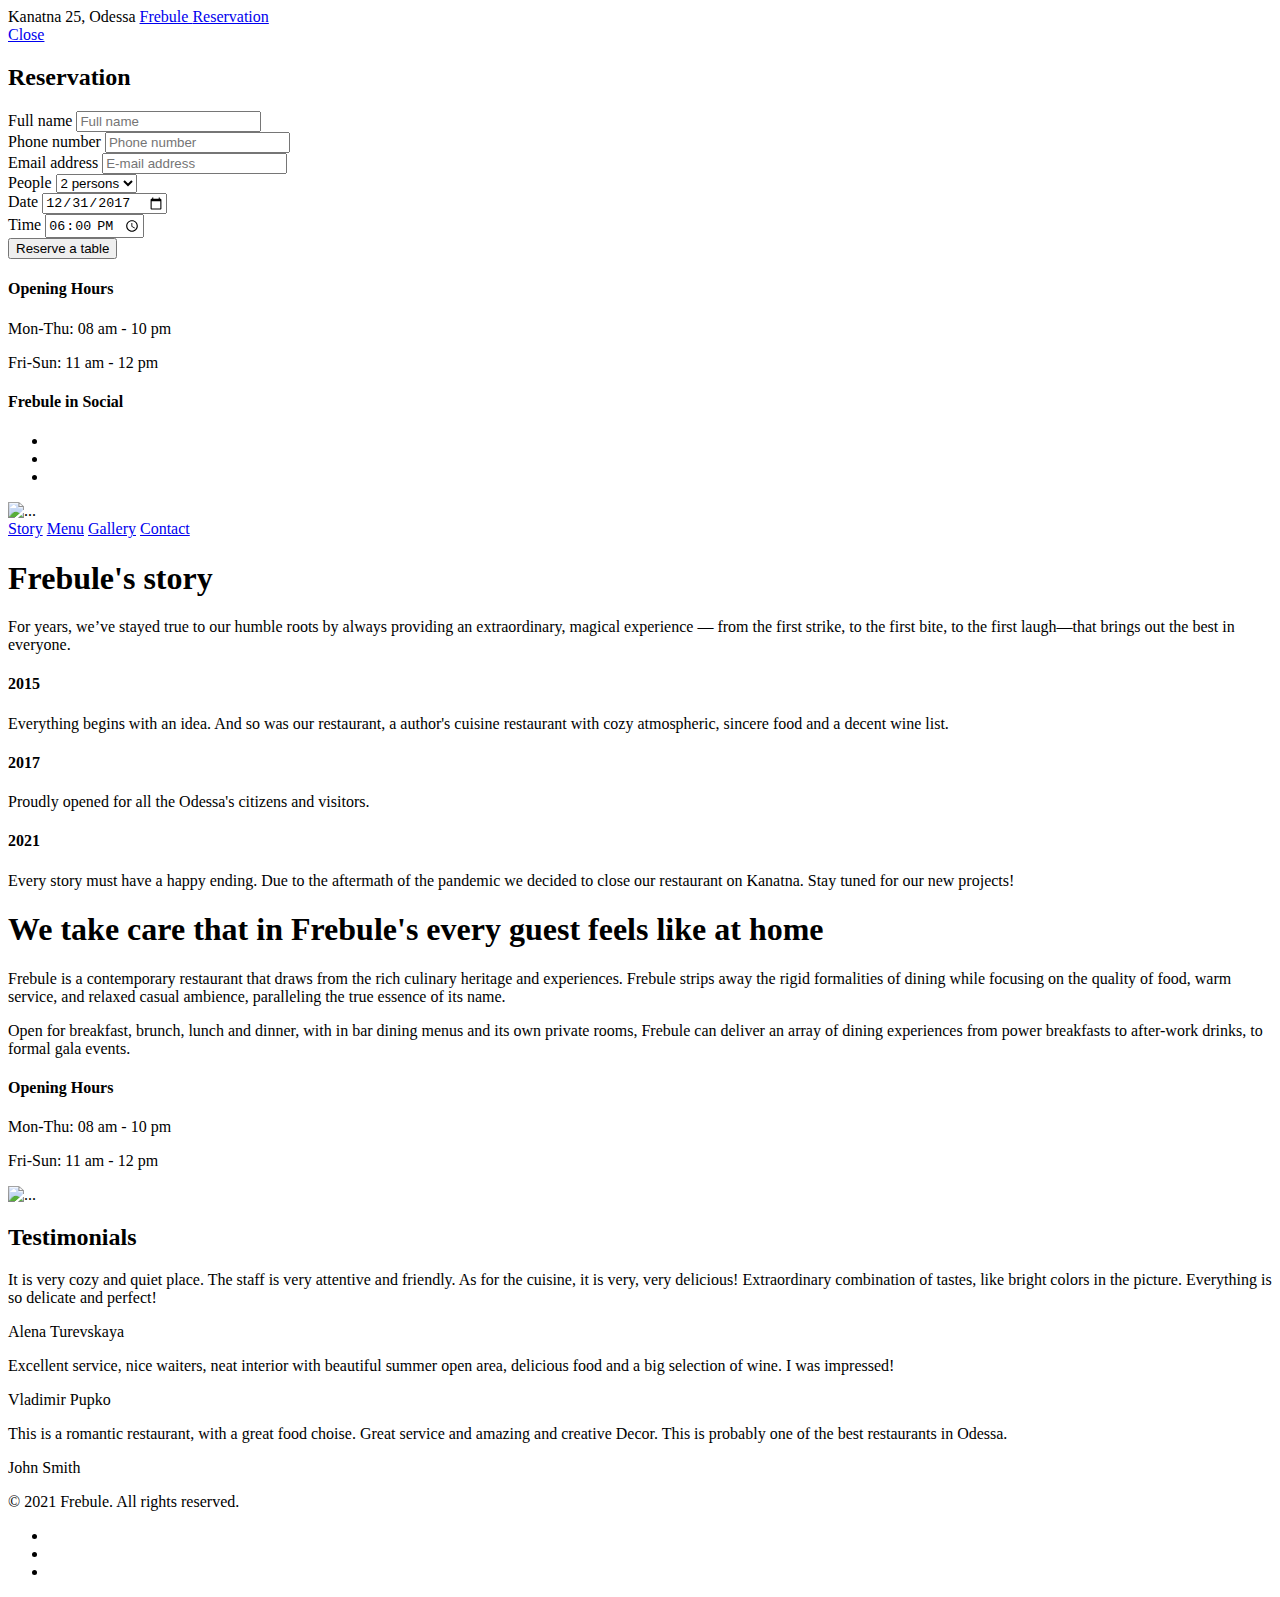
==== about.html @ 268ce125 "Add files via upload" ====
<!DOCTYPE html>
<html lang="en">
  <head>
    <meta charset="utf-8" />
    <meta http-equiv="X-UA-Compatible" content="IE=edge" />
    <meta name="viewport" content="width=device-width, initial-scale=1" />

    <title>Frebule / Our Story</title>

    <!-- CSS Plugins -->
    <link
      rel="stylesheet"
      href="assets/plugins/ionicons/css/ionicons.min.css"
    />
    <link
      rel="stylesheet"
      href="assets/plugins/iziModal/css/iziModal.min.css"
    />
    <link
      rel="stylesheet"
      href="assets/plugins/animsition/dist/css/animsition.min.css"
    />
    <link href="assets/plugins/flickity/flickity.min.css" rel="stylesheet" />

    <!-- CSS Global -->
    <!-- build:css assets/css/theme.min.css -->
    <link rel="stylesheet" href="assets/css/theme.css" />
    <!-- endbuild -->
  </head>
  <body class="animsition">
    <!-- NAVBAR
	================================================== -->
    <nav class="navbar navbar-light">
      <div class="container">
        <span class="navbar-text order-2 order-md-first"
          >Kanatna 25, Odessa</span
        >

        <!-- Navbar: Brand -->
        <a
          href="index.html"
          class="navbar-brand animsition-link mr-0 order-first order-md-2"
        >
          Frebule
        </a>

        <a
          class="nav-link order-12"
          data-izimodal-open="#modal"
          data-izimodal-transitionin="fadeInRight"
          href="#"
          >Reservation</a
        >
      </div>
      <!-- / .container -->
    </nav>

    <!-- MODAL RESERVATION
	================================================== -->

    <div id="modal" class="iziModal">
      <div class="container">
        <div class="row text-right">
          <div class="col">
            <a
              class="btn mt-3"
              href="#"
              data-izimodal-close=""
              data-izimodal-transitionout="fadeOutRight"
            >
              Close
            </a>
          </div>
        </div>
        <!-- / .row -->

        <div class="row text-center">
          <div class="col">
            <h2 class="mb-0">Reservation</h2>
          </div>
        </div>
        <!-- / .row -->

        <!-- Form -->
        <form class="reservation__form" id="reservation__form">
          <div class="row align-items-center justify-content-center">
            <div class="col-md-5">
              <div class="form-group">
                <label class="sr-only" for="reservation__name">Full name</label>
                <input
                  type="text"
                  class="form-control"
                  id="reservation__name"
                  name="reservation__name"
                  placeholder="Full name"
                />
                <div class="invalid-feedback"></div>
              </div>
              <div class="form-group">
                <label class="sr-only" for="reservation__phone"
                  >Phone number</label
                >
                <input
                  type="tel"
                  class="form-control"
                  id="reservation__phone"
                  name="reservation__phone"
                  placeholder="Phone number"
                />
                <div class="invalid-feedback"></div>
              </div>
              <div class="form-group">
                <label class="sr-only" for="reservation__email"
                  >Email address</label
                >
                <input
                  type="email"
                  class="form-control"
                  id="reservation__email"
                  name="reservation__email"
                  placeholder="E-mail address"
                />
                <div class="invalid-feedback"></div>
              </div>
            </div>
            <div class="col-md-5">
              <div class="form-group">
                <label class="sr-only" for="reservation__people">People</label>
                <select
                  class="form-control"
                  id="reservation__people"
                  name="reservation__people"
                >
                  <option value="1">1 person</option>
                  <option value="2" selected="">2 persons</option>
                  <option value="3">3 persons</option>
                  <option value="4">4 persons</option>
                  <option value="5">5 persons</option>
                </select>
                <div class="invalid-feedback"></div>
              </div>
              <div class="form-group">
                <label class="sr-only" for="reservation__date">Date</label>
                <input
                  type="date"
                  class="form-control"
                  id="reservation__date"
                  name="reservation__date"
                  value="2017-12-31"
                />
                <div class="invalid-feedback"></div>
              </div>
              <div class="form-group">
                <label class="sr-only" for="reservation__time">Time</label>
                <input
                  type="time"
                  class="form-control"
                  id="reservation__time"
                  name="reservation__time"
                  value="18:00"
                />
                <div class="invalid-feedback"></div>
              </div>
            </div>

            <div class="w-100"></div>

            <div class="col">
              <div class="text-center">
                <button type="submit" class="btn">Reserve a table</button>
              </div>
            </div>
          </div>
          <!-- / .row -->
        </form>

        <div class="row text-center">
          <div class="col">
            <div class="modal_info__item">
              <h4>Opening Hours</h4>
              <p>Mon-Thu: 08 am - 10 pm</p>
              <p>Fri-Sun: 11 am - 12 pm</p>
            </div>

            <div class="modal_info__item">
              <h4>Frebule in Social</h4>

              <!-- Social icons -->
              <ul class="social__list">
                <li>
                  <a href="#"><i class="ion-social-twitter"></i></a>
                </li>
                <li>
                  <a href="#"><i class="ion-social-facebook"></i></a>
                </li>
                <li>
                  <a href="#"><i class="ion-social-instagram"></i></a>
                </li>
              </ul>
              <!-- .social__list -->
            </div>
          </div>
        </div>
        <!-- / .row -->
      </div>
      <!-- / .container -->
    </div>
    <!-- #modal -->

    <!-- ABOUT
	================================================== -->
    <section class="section section_about">
      <div class="container">
        <div class="row justify-content-between pb-5">
          <div class="col-sm-12 col-md-5 order-2 order-sm-first">
            <div class="section_about__img">
              <img src="assets/img/about_img.jpg" class="img-fluid" alt="..." />
            </div>
          </div>

          <div
            class="col-sm-12 col-md-7 col-lg-7 col-xl-6 order-first order-sm-2"
          >
            <!-- Navigation -->
            <nav class="nav nav_links">
              <a class="nav-link animsition-link active" href="about.html"
                >Story</a
              >
              <a class="nav-link animsition-link" href="menu.html">Menu</a>
              <a class="nav-link animsition-link" href="gallery.html"
                >Gallery</a
              >
              <a class="nav-link animsition-link" href="contact.html"
                >Contact</a
              >
            </nav>

            <!-- Heading -->
            <h1 class="section__heading">Frebule's story</h1>

            <!-- Info -->
            <p>
              For years, we’ve stayed true to our humble roots by always
              providing an extraordinary, magical experience — from the first
              strike, to the first bite, to the first laugh—that brings out the
              best in everyone.
            </p>

            <h4 class="mb-0">2015</h4>
            <p>
              Everything begins with an idea. And so was our restaurant, a
              author's cuisine restaurant with cozy atmospheric, sincere food
              and a decent wine list.
            </p>

            <h4 class="mb-0">2017</h4>
            <p>Proudly opened for all the Odessa's citizens and visitors.</p>

            <h4 class="mb-0">2021</h4>
            <p>
              Every story must have a happy ending. Due to the aftermath of the
              pandemic we decided to close our restaurant on Kanatna. Stay tuned
              for our new projects!
            </p>
          </div>
        </div>
        <!-- / .row -->

        <div class="row justify-content-between pt-5">
          <div class="col-sm-12 col-md-6 col-lg-6 col-xl-5">
            <!-- Heading -->
            <h1 class="section__heading">
              We take care that in <span>Frebule's</span> every guest feels like
              at home
            </h1>

            <!-- Info -->
            <p>
              Frebule is a contemporary restaurant that draws from the rich
              culinary heritage and experiences. Frebule strips away the rigid
              formalities of dining while focusing on the quality of food, warm
              service, and relaxed casual ambience, paralleling the true essence
              of its name.
            </p>

            <p class="text-italic">
              Open for breakfast, brunch, lunch and dinner, with in bar dining
              menus and its own private rooms, Frebule can deliver an array of
              dining experiences from power breakfasts to after-work drinks, to
              formal gala events.
            </p>

            <!-- Devider Line -->
            <div class="divider_line"></div>

            <h4 class="mb-1">Opening Hours</h4>
            <p class="mb-0">Mon-Thu: 08 am - 10 pm</p>
            <p class="mb-0">Fri-Sun: 11 am - 12 pm</p>
          </div>

          <div class="col-sm-12 col-md-6">
            <div class="section_about__img">
              <img
                src="assets/img/about_img_2.jpg"
                class="img-fluid"
                alt="..."
              />
            </div>
          </div>
        </div>
        <!-- / .row -->
      </div>
      <!-- .container -->
    </section>
    <!-- .section_about -->

    <!-- TESTIMONIALS
	================================================== -->
    <section class="section section_testimonials">
      <div class="container">
        <div class="row justify-content-center text-center pb-5">
          <div class="col-xs-12 col-sm-12 col-md-8">
            <!-- Title -->
            <h2 class="section_testimonials_title">Testimonials</h2>

            <div class="section_testimonials_carousel">
              <div class="section_testimonials_carousel_item">
                <!-- Text -->
                <p class="section_testimonials_text">
                  It is very cozy and quiet place. The staff is very attentive
                  and friendly. As for the cuisine, it is very, very delicious!
                  Extraordinary combination of tastes, like bright colors in the
                  picture. Everything is so delicate and perfect!
                </p>

                <!-- Author -->
                <p class="section_testimonials_author text-italic">
                  Alena Turevskaya
                </p>
              </div>
              <!-- .section_testimonials_item -->

              <div class="section_testimonials_carousel_item">
                <!-- Text -->
                <p class="section_testimonials_text">
                  Excellent service, nice waiters, neat interior with beautiful
                  summer open area, delicious food and a big selection of wine.
                  I was impressed!
                </p>

                <!-- Author -->
                <p class="section_testimonials_author text-italic">
                  Vladimir Pupko
                </p>
              </div>
              <!-- .section_testimonials_item -->

              <div class="section_testimonials_carousel_item">
                <!-- Text -->
                <p class="section_testimonials_text">
                  This is a romantic restaurant, with a great food choise. Great
                  service and amazing and creative Decor. This is probably one
                  of the best restaurants in Odessa.
                </p>

                <!-- Author -->
                <p class="section_testimonials_author text-italic">
                  John Smith
                </p>
              </div>
              <!-- .section_testimonials_item -->
            </div>
          </div>
        </div>
        <!-- / .row -->
      </div>
      <!-- .container -->
    </section>
    <!-- .section_testimonials -->

    <!-- FOOTER
	================================================== -->
    <footer class="section_footer">
      <div class="container">
        <div class="row">
          <div class="col-12 col-md-6">
            <p>© 2021 Frebule. All rights reserved.</p>
          </div>
          <div class="col-12 col-md-6">
            <!-- Social icons -->
            <ul class="social__list">
              <li>
                <a href="#"><i class="ion-social-twitter"></i></a>
              </li>
              <li>
                <a href="#"><i class="ion-social-facebook"></i></a>
              </li>
              <li>
                <a href="#"><i class="ion-social-instagram"></i></a>
              </li>
            </ul>
          </div>
        </div>
        <!-- / .row -->
      </div>
    </footer>
    <!-- .section_footer -->

    <!-- JAVASCRIPT
	================================================== -->

    <!-- JS Global -->
    <script src="../../../../ajax.googleapis.com/ajax/libs/jquery/1.12.4/jquery.min.js"></script>
    <script src="assets/plugins/popper/popper.min.js"></script>
    <script src="assets/bootstrap/js/bootstrap.min.js"></script>

    <!-- JS Plugins -->
    <script src="assets/plugins/iziModal/js/iziModal.min.js"></script>
    <script src="assets/plugins/reservation/reservation.js"></script>
    <script src="assets/plugins/alerts/alerts.js"></script>
    <script src="assets/plugins/animsition/dist/js/animsition.min.js"></script>
    <script src="assets/plugins/flickity/flickity.pkgd.min.js"></script>

    <!-- JS Custom -->
    <!-- build:js assets/js/theme.min.js -->
    <script src="assets/js/theme.js"></script>
    <!-- endbuild -->
    <script src="assets/js/custom.js"></script>

    <!-- Google maps -->
  </body>
</html>
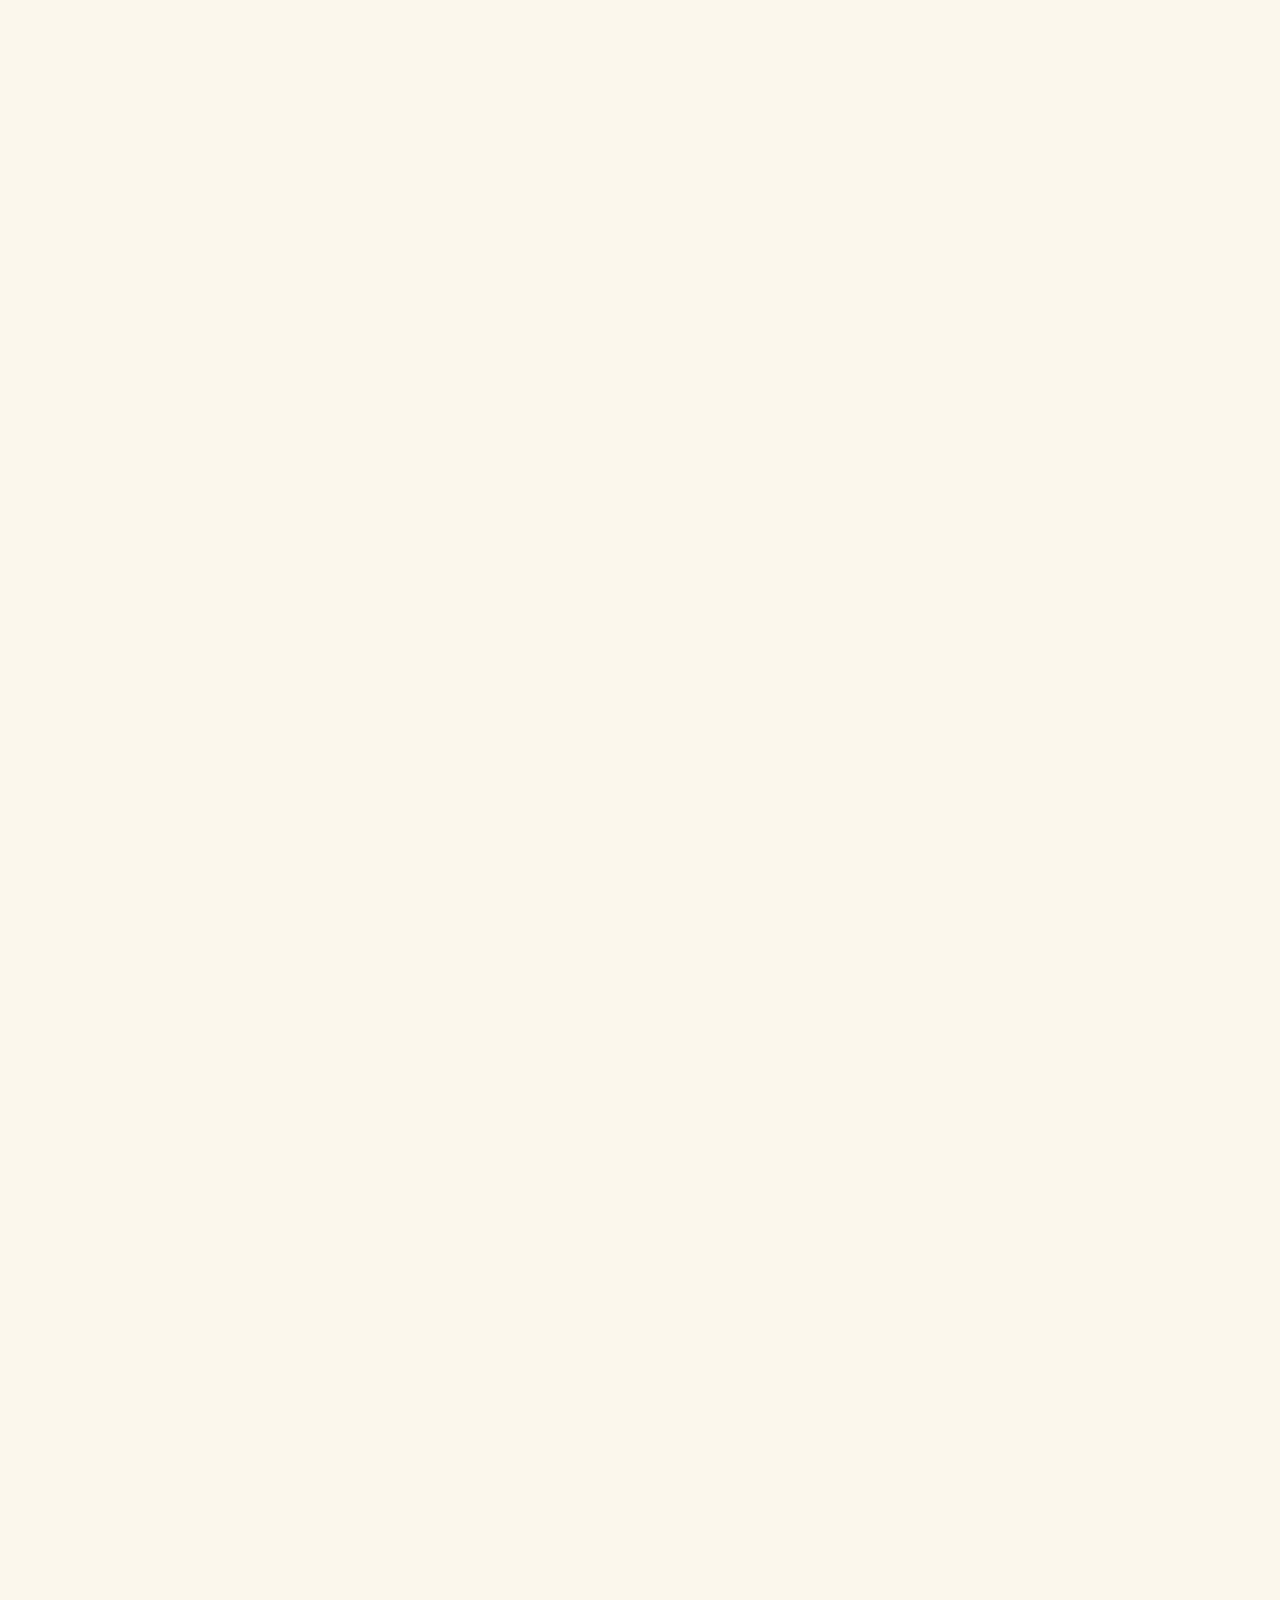
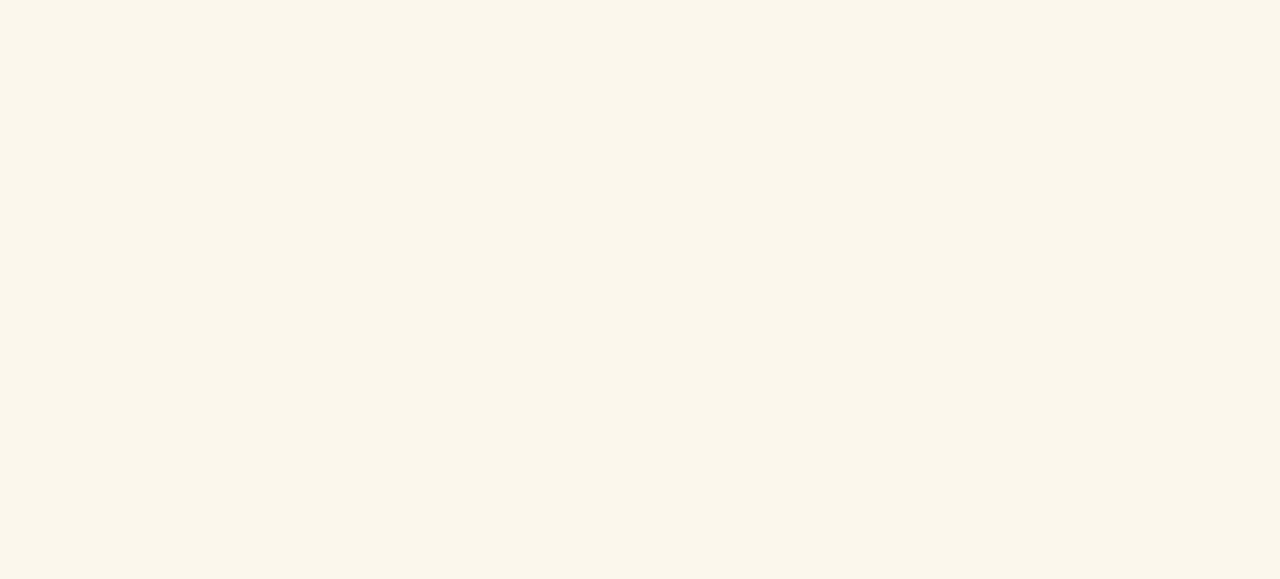
==== commit 19c2751e: "Update about.html" ====
--- a/about.html
+++ b/about.html
@@ -329,8 +329,6 @@
                 <p class="section_testimonials_text">
                   It is very cozy and quiet place. The staff is very attentive
                   and friendly. As for the cuisine, it is very, very delicious!
-                  Extraordinary combination of tastes, like bright colors in the
-                  picture. Everything is so delicate and perfect!
                 </p>
 
                 <!-- Author -->
--- a/assets/plugins/iziModal/css/iziModal.min.css
+++ b/assets/plugins/iziModal/css/iziModal.min.css
@@ -0,0 +1,6 @@
+/*
+* iziModal | v1.5.1
+* http://izimodal.marcelodolce.com
+* by Marcelo Dolce.
+*/
+.iziModal{display:none;position:fixed;top:0;bottom:0;left:0;right:0;margin:auto;background:#fff;box-shadow:0 0 8px rgba(0,0,0,.3);transition:margin-top .3s ease,height .3s ease;transform:translateZ(0)}.iziModal *{-webkit-font-smoothing:antialiased}.iziModal::after{content:'';width:100%;height:0;opacity:0;position:absolute;left:0;bottom:0;z-index:1;background:-moz-linear-gradient(top,transparent 0%,rgba(0,0,0,.35) 100%);background:-webkit-gradient(linear,left top,left bottom,color-stop(0%,transparent),color-stop(100%,rgba(0,0,0,.35)));background:-webkit-linear-gradient(top,transparent 0%,rgba(0,0,0,.35) 100%);background:-o-linear-gradient(top,transparent 0%,rgba(0,0,0,.35) 100%);background:-ms-linear-gradient(top,transparent 0%,rgba(0,0,0,.35) 100%);background:linear-gradient(to bottom,transparent 0%,rgba(0,0,0,.35) 100%);filter:progid:DXImageTransform.Microsoft.gradient( startColorstr='#00000000', endColorstr='#59000000',GradientType=0 );transition:height .3s ease-in-out,opacity .3s ease-in-out;pointer-events:none}.iziModal.hasShadow::after{height:30px;opacity:1}.iziModal .iziModal-progressbar{position:absolute;left:0;top:0;width:100%;z-index:1}.iziModal .iziModal-progressbar>div{height:2px;width:100%}.iziModal .iziModal-header{background:#88a0b9;padding:14px 18px 15px;box-shadow:inset 0 -10px 15px -12px rgba(0,0,0,.3),0 0 0 #555;overflow:hidden;position:relative;z-index:10}.iziModal .iziModal-header-icon{font-size:40px;color:rgba(255,255,255,.5);padding:0 15px 0 0;margin:0;float:left}.iziModal .iziModal-header-title{color:#fff;font-size:18px;font-weight:600;line-height:1.3}.iziModal .iziModal-header-subtitle{color:rgba(255,255,255,.6);font-size:12px;line-height:1.45}.iziModal .iziModal-header-subtitle,.iziModal .iziModal-header-title{display:block;margin:0;padding:0;font-family:'Lato',Arial;white-space:nowrap;overflow:hidden;text-overflow:ellipsis;text-align:left}.iziModal .iziModal-header-buttons{position:absolute;top:50%;right:10px;margin:-17px 0 0}.iziModal .iziModal-button{display:block;float:right;z-index:2;outline:0;height:34px;width:34px;border:0;padding:0;margin:0;opacity:.3;border-radius:50%;transition:transform .5s cubic-bezier(.16,.81,.32,1),opacity .5s ease;background-size:67%!important;-webkit-tap-highlight-color:transparent}.iziModal .iziModal-button-close{background:url([data-uri]) no-repeat 50% 50%}.iziModal .iziModal-button-fullscreen{background:url([data-uri]) no-repeat 50% 50%}.iziModal.isFullscreen .iziModal-button-fullscreen{background:url([data-uri]) no-repeat 50% 50%}.iziModal .iziModal-button-close:hover{transform:rotate(180deg)}.iziModal .iziModal-button:hover{opacity:.8}.iziModal .iziModal-header.iziModal-noSubtitle{height:auto;padding:10px 15px 12px}.iziModal .iziModal-header.iziModal-noSubtitle .iziModal-header-icon{font-size:23px;padding-right:13px}.iziModal .iziModal-header.iziModal-noSubtitle .iziModal-header-title{font-size:15px;margin:3px 0 0;font-weight:400}.iziModal .iziModal-header.iziModal-noSubtitle .iziModal-header-buttons{right:6px;margin:-16px 0 0}.iziModal .iziModal-header.iziModal-noSubtitle .iziModal-button{height:30px;width:30px}.iziModal-rtl{direction:rtl}.iziModal-rtl .iziModal-header{padding:14px 18px 15px 40px}.iziModal-rtl .iziModal-header-icon{float:right;padding:0 0 0 15px}.iziModal-rtl .iziModal-header-buttons{right:initial;left:10px}.iziModal-rtl .iziModal-button{float:left}.iziModal-rtl .iziModal-header-subtitle,.iziModal-rtl .iziModal-header-title{text-align:right;font-family:Tahoma,'Lato',Arial;font-weight:500}.iziModal-rtl .iziModal-header.iziModal-noSubtitle{padding:10px 15px 12px 40px}.iziModal-rtl .iziModal-header.iziModal-noSubtitle .iziModal-header-icon{padding:0 0 0 13px}.iziModal.iziModal-light .iziModal-header-icon{color:rgba(0,0,0,.5)}.iziModal.iziModal-light .iziModal-header-title{color:#000}.iziModal.iziModal-light .iziModal-header-subtitle{color:rgba(0,0,0,.6)}.iziModal.iziModal-light .iziModal-button-close{background:url([data-uri]) no-repeat 50% 50%}.iziModal.iziModal-light .iziModal-button-fullscreen{background:url([data-uri]) no-repeat 50% 50%}.iziModal.iziModal-light.isFullscreen .iziModal-button-fullscreen{background:url([data-uri]) no-repeat 50% 50%}.iziModal .iziModal-loader{background:#fff url([data-uri]) no-repeat 50% 50%;position:absolute;left:0;right:0;top:0;bottom:0;z-index:9}.iziModal .iziModal-content-loader{background:url([data-uri]) no-repeat 50% 50%}.iziModal .iziModal-content:after,.iziModal .iziModal-content:before{content:'';display:table}.iziModal .iziModal-content:after{clear:both}.iziModal .iziModal-content{zoom:1;width:100%;-webkit-overflow-scrolling:touch}.iziModal .iziModal-wrap{width:100%;position:relative;-webkit-overflow-scrolling:touch;overflow-scrolling:touch}.iziModal .iziModal-iframe{border:0;margin:0 0 -6px;width:100%;transition:height .3s ease}.iziModal-overlay{display:block;position:fixed;top:0;left:0;height:100%;width:100%}.iziModal-navigate{position:fixed;left:0;right:0;top:0;bottom:0;pointer-events:none}.iziModal-navigate-caption{position:absolute;left:10px;top:10px;color:#fff;line-height:16px;font-size:9px;font-family:'Lato',Arial;letter-spacing:.1em;text-indent:0;text-align:center;width:70px;padding:5px 0;text-transform:uppercase;display:none}.iziModal-navigate-caption::after,.iziModal-navigate-caption::before{position:absolute;top:2px;width:20px;height:20px;text-align:center;line-height:14px;font-size:12px;content:'';background-size:100%!important}.iziModal-navigate-caption:before{left:0;background:url([data-uri]) no-repeat 50% 50%}.iziModal-navigate-caption:after{right:0;background:url([data-uri]) no-repeat 50% 50%}.iziModal-navigate>button{position:fixed;bottom:0;top:0;border:0;height:100%;width:84px;background-size:100%!important;cursor:pointer;padding:0;opacity:.2;transition:opacity .3s ease;pointer-events:all;margin:0;outline:0}.iziModal-navigate>button:hover{opacity:1}.iziModal-navigate-prev{left:50%;background:url([data-uri]) no-repeat 50% 50%}.iziModal-navigate-next{right:50%;background:url([data-uri]) no-repeat 50% 50%}.iziModal.isAttachedTop .iziModal-header{border-top-left-radius:0;border-top-right-radius:0}.iziModal.isAttachedTop{margin-top:0!important;margin-bottom:auto!important;border-top-left-radius:0!important;border-top-right-radius:0!important}.iziModal.isAttachedBottom{margin-top:auto!important;margin-bottom:0!important;border-bottom-left-radius:0!important;border-bottom-right-radius:0!important}.iziModal.isFullscreen{max-width:100%!important;margin:0!important;height:100%!important}.iziModal.isAttached,.iziModal.isFullscreen{border-radius:0!important}.iziModal.hasScroll .iziModal-wrap{overflow-y:auto;overflow-x:hidden}html.iziModal-isAttached,html.iziModal-isOverflow{overflow:hidden}html.iziModal-isAttached body,html.iziModal-isOverflow body{overflow-y:scroll;position:relative}.iziModal ::-webkit-scrollbar{overflow:visible;height:7px;width:7px}.iziModal ::-webkit-scrollbar-thumb{background-color:rgba(0,0,0,.2);background-clip:padding-box;border:solid transparent;border-width:0;min-height:28px;padding:100px 0 0;box-shadow:inset 1px 1px 0 rgba(0,0,0,.1),inset 0 -1px 0 rgba(0,0,0,.07)}.iziModal ::-webkit-scrollbar-thumb:active{background-color:rgba(0,0,0,.4)}.iziModal ::-webkit-scrollbar-button{height:0;width:0}.iziModal ::-webkit-scrollbar-track{background-clip:padding-box;border:solid transparent;border-width:0 0 0 2px}.iziModal.transitionIn .iziModal-header{-webkit-animation:iziM-slideDown .7s cubic-bezier(.7,0,.3,1);-moz-animation:iziM-slideDown .7s cubic-bezier(.7,0,.3,1);animation:iziM-slideDown .7s cubic-bezier(.7,0,.3,1)}.iziModal.transitionIn .iziModal-header .iziModal-header-icon{-webkit-animation:iziM-revealIn 1s cubic-bezier(.16,.81,.32,1) both;-moz-animation:iziM-revealIn 1s cubic-bezier(.16,.81,.32,1) both;animation:iziM-revealIn 1s cubic-bezier(.16,.81,.32,1) both}.iziModal.transitionIn .iziModal-header .iziModal-header-subtitle,.iziModal.transitionIn .iziModal-header .iziModal-header-title{-webkit-animation:iziM-slideIn 1s cubic-bezier(.16,.81,.32,1) both;-moz-animation:iziM-slideIn 1s cubic-bezier(.16,.81,.32,1) both;animation:iziM-slideIn 1s cubic-bezier(.16,.81,.32,1) both}.iziModal.transitionIn .iziModal-header .iziModal-button{-webkit-animation:iziM-revealIn 1.2s cubic-bezier(.7,0,.3,1);-moz-animation:iziM-revealIn 1.2s cubic-bezier(.7,0,.3,1);animation:iziM-revealIn 1.2s cubic-bezier(.7,0,.3,1)}.iziModal.transitionIn .iziModal-iframe,.iziModal.transitionIn .iziModal-wrap{-webkit-animation:iziM-fadeIn 1.3s;-moz-animation:iziM-fadeIn 1.3s;animation:iziM-fadeIn 1.3s}.iziModal.transitionIn .iziModal-header{-webkit-animation-delay:0s;-moz-animation:0s;animation-delay:0s}.iziModal.transitionIn .iziModal-header .iziModal-header-icon,.iziModal.transitionIn .iziModal-header .iziModal-header-title{-webkit-animation-delay:.4s;-moz-animation:.4s;animation-delay:.4s}.iziModal.transitionIn .iziModal-header .iziModal-header-subtitle{-webkit-animation-delay:.5s;-moz-animation:.5s;animation-delay:.5s}.iziModal.transitionOut .iziModal-header,.iziModal.transitionOut .iziModal-header *{transition:none!important}.iziModal .fadeOut,.iziModal-navigate.fadeOut,.iziModal-overlay.fadeOut,.iziModal.fadeOut{-webkit-animation:iziM-fadeOut .5s;-moz-animation:iziM-fadeOut .5s;animation:iziM-fadeOut .5s;animation-fill-mode:forwards}.iziModal .fadeIn,.iziModal-navigate.fadeIn,.iziModal-overlay.fadeIn,.iziModal.fadeIn{-webkit-animation:iziM-fadeIn .5s;-moz-animation:iziM-fadeIn .5s;animation:iziM-fadeIn .5s}.iziModal-overlay.comingIn,.iziModal.comingIn{-webkit-animation:iziM-comingIn .5s ease;-moz-animation:iziM-comingIn .5s ease;animation:iziM-comingIn .5s ease}.iziModal-overlay.comingOut,.iziModal.comingOut{-webkit-animation:iziM-comingOut .5s cubic-bezier(.16,.81,.32,1);-moz-animation:iziM-comingOut .5s cubic-bezier(.16,.81,.32,1);animation:iziM-comingOut .5s cubic-bezier(.16,.81,.32,1);animation-fill-mode:forwards}.iziModal-overlay.bounceInDown,.iziModal.bounceInDown{-webkit-animation:iziM-bounceInDown .7s ease;animation:iziM-bounceInDown .7s ease}.iziModal-overlay.bounceOutDown,.iziModal.bounceOutDown{-webkit-animation:iziM-bounceOutDown .7s ease;animation:iziM-bounceOutDown .7s ease}.iziModal-overlay.bounceInUp,.iziModal.bounceInUp{-webkit-animation:iziM-bounceInUp .7s ease;animation:iziM-bounceInUp .7s ease}.iziModal-overlay.bounceOutUp,.iziModal.bounceOutUp{-webkit-animation:iziM-bounceOutUp .7s ease;animation:iziM-bounceOutUp .7s ease}.iziModal-overlay.fadeInDown,.iziModal.fadeInDown{-webkit-animation:iziM-fadeInDown .7s cubic-bezier(.16,.81,.32,1);animation:iziM-fadeInDown .7s cubic-bezier(.16,.81,.32,1)}.iziModal-overlay.fadeOutDown,.iziModal.fadeOutDown{-webkit-animation:iziM-fadeOutDown .5s ease;animation:iziM-fadeOutDown .5s ease}.iziModal-overlay.fadeInUp,.iziModal.fadeInUp{-webkit-animation:iziM-fadeInUp .7s cubic-bezier(.16,.81,.32,1);animation:iziM-fadeInUp .7s cubic-bezier(.16,.81,.32,1)}.iziModal-overlay.fadeOutUp,.iziModal.fadeOutUp{-webkit-animation:iziM-fadeOutUp .5s ease;animation:iziM-fadeOutUp .5s ease}.iziModal-overlay.fadeInLeft,.iziModal.fadeInLeft{-webkit-animation:iziM-fadeInLeft .7s cubic-bezier(.16,.81,.32,1);animation:iziM-fadeInLeft .7s cubic-bezier(.16,.81,.32,1)}.iziModal-overlay.fadeOutLeft,.iziModal.fadeOutLeft{-webkit-animation:iziM-fadeOutLeft .5s ease;animation:iziM-fadeOutLeft .5s ease}.iziModal-overlay.fadeInRight,.iziModal.fadeInRight{-webkit-animation:iziM-fadeInRight .7s cubic-bezier(.16,.81,.32,1);animation:iziM-fadeInRight .7s cubic-bezier(.16,.81,.32,1)}.iziModal-overlay.fadeOutRight,.iziModal.fadeOutRight{-webkit-animation:iziM-fadeOutRight .5s ease;animation:iziM-fadeOutRight .5s ease}.iziModal-overlay.flipInX,.iziModal.flipInX{-webkit-animation:iziM-flipInX .7s ease;animation:iziM-flipInX .7s ease}.iziModal-overlay.flipOutX,.iziModal.flipOutX{-webkit-animation:iziM-flipOutX .7s ease;animation:iziM-flipOutX .7s ease}@-webkit-keyframes iziM-comingIn{0%{opacity:0;transform:scale(.9) translateY(-20px) perspective(600px) rotateX(10deg)}to{opacity:1;transform:scale(1) translateY(0) perspective(600px) rotateX(0)}}@-moz-keyframes iziM-comingIn{0%{opacity:0;transform:scale(.9) translateY(-20px) perspective(600px) rotateX(10deg)}to{opacity:1;transform:scale(1) translateY(0) perspective(600px) rotateX(0)}}@keyframes iziM-comingIn{0%{opacity:0;transform:scale(.9) translateY(-20px) perspective(600px) rotateX(10deg)}to{opacity:1;transform:scale(1) translateY(0) perspective(600px) rotateX(0)}}@-webkit-keyframes iziM-comingOut{0%{opacity:1;transform:scale(1)}to{opacity:0;transform:scale(.9)}}@-moz-keyframes iziM-comingOut{0%{opacity:1;transform:scale(1)}to{opacity:0;transform:scale(.9)}}@keyframes iziM-comingOut{0%{opacity:1;transform:scale(1)}to{opacity:0;transform:scale(.9)}}@-webkit-keyframes iziM-fadeOut{0%{opacity:1}to{opacity:0}}@-moz-keyframes iziM-fadeOut{0%{opacity:1}to{opacity:0}}@keyframes iziM-fadeOut{0%{opacity:1}to{opacity:0}}@-webkit-keyframes iziM-fadeIn{0%{opacity:0}to{opacity:1}}@-moz-keyframes iziM-fadeIn{0%{opacity:0}to{opacity:1}}@keyframes iziM-fadeIn{0%{opacity:0}to{opacity:1}}@-webkit-keyframes iziM-slideIn{0%{opacity:0;-webkit-transform:translateX(50px)}to{opacity:1;-webkit-transform:translateX(0)}}@-moz-keyframes iziM-slideIn{0%{opacity:0;-moz-transform:translateX(50px)}to{opacity:1;-moz-transform:translateX(0)}}@keyframes iziM-slideIn{0%{opacity:0;transform:translateX(50px)}to{opacity:1;transform:translateX(0)}}@-webkit-keyframes iziM-slideDown{0%{opacity:0;-webkit-transform:scale(1,0) translateY(-40px);-webkit-transform-origin:center top}}@-moz-keyframes iziM-slideDown{0%{opacity:0;-moz-transform:scale(1,0) translateY(-40px);-moz-transform-origin:center top}}@keyframes iziM-slideDown{0%{opacity:0;transform:scale(1,0) translateY(-40px);transform-origin:center top}}@-webkit-keyframes iziM-revealIn{0%{opacity:0;-webkit-transform:scale3d(.3,.3,1)}}@-moz-keyframes iziM-revealIn{0%{opacity:0;-moz-transform:scale3d(.3,.3,1)}}@keyframes iziM-revealIn{0%{opacity:0;transform:scale3d(.3,.3,1)}}@-webkit-keyframes iziM-bounceInDown{0%,60%,75%,90%,to{-webkit-animation-timing-function:cubic-bezier(.215,.61,.355,1);animation-timing-function:cubic-bezier(.215,.61,.355,1)}0%{opacity:0;-webkit-transform:translate3d(0,-1000px,0);transform:translate3d(0,-1000px,0)}60%{opacity:1;-webkit-transform:translate3d(0,25px,0);transform:translate3d(0,25px,0)}75%{-webkit-transform:translate3d(0,-10px,0);transform:translate3d(0,-10px,0)}90%{-webkit-transform:translate3d(0,5px,0);transform:translate3d(0,5px,0)}to{-webkit-transform:none;transform:none}}@keyframes iziM-bounceInDown{0%,60%,75%,90%,to{-webkit-animation-timing-function:cubic-bezier(.215,.61,.355,1);animation-timing-function:cubic-bezier(.215,.61,.355,1)}0%{opacity:0;-webkit-transform:translate3d(0,-1000px,0);transform:translate3d(0,-1000px,0)}60%{opacity:1;-webkit-transform:translate3d(0,25px,0);transform:translate3d(0,25px,0)}75%{-webkit-transform:translate3d(0,-10px,0);transform:translate3d(0,-10px,0)}90%{-webkit-transform:translate3d(0,5px,0);transform:translate3d(0,5px,0)}to{-webkit-transform:none;transform:none}}@-webkit-keyframes iziM-bounceOutDown{20%{-webkit-transform:translate3d(0,10px,0);transform:translate3d(0,10px,0)}40%,45%{opacity:1;-webkit-transform:translate3d(0,-20px,0);transform:translate3d(0,-20px,0)}to{opacity:0;-webkit-transform:translate3d(0,1000px,0);transform:translate3d(0,1000px,0)}}@keyframes iziM-bounceOutDown{20%{-webkit-transform:translate3d(0,10px,0);transform:translate3d(0,10px,0)}40%,45%{opacity:1;-webkit-transform:translate3d(0,-20px,0);transform:translate3d(0,-20px,0)}to{opacity:0;-webkit-transform:translate3d(0,1000px,0);transform:translate3d(0,1000px,0)}}@-webkit-keyframes iziM-bounceInUp{0%,60%,75%,90%,to{-webkit-animation-timing-function:cubic-bezier(.215,.61,.355,1);animation-timing-function:cubic-bezier(.215,.61,.355,1)}0%{opacity:0;-webkit-transform:translate3d(0,1000px,0);transform:translate3d(0,1000px,0)}60%{opacity:1;-webkit-transform:translate3d(0,-20px,0);transform:translate3d(0,-20px,0)}75%{-webkit-transform:translate3d(0,10px,0);transform:translate3d(0,10px,0)}90%{-webkit-transform:translate3d(0,-5px,0);transform:translate3d(0,-5px,0)}to{-webkit-transform:translate3d(0,0,0);transform:translate3d(0,0,0)}}@keyframes iziM-bounceInUp{0%,60%,75%,90%,to{-webkit-animation-timing-function:cubic-bezier(.215,.61,.355,1);animation-timing-function:cubic-bezier(.215,.61,.355,1)}0%{opacity:0;-webkit-transform:translate3d(0,1000px,0);transform:translate3d(0,1000px,0)}60%{opacity:1;-webkit-transform:translate3d(0,-20px,0);transform:translate3d(0,-20px,0)}75%{-webkit-transform:translate3d(0,10px,0);transform:translate3d(0,10px,0)}90%{-webkit-transform:translate3d(0,-5px,0);transform:translate3d(0,-5px,0)}to{-webkit-transform:translate3d(0,0,0);transform:translate3d(0,0,0)}}@-webkit-keyframes iziM-bounceOutUp{20%{-webkit-transform:translate3d(0,-10px,0);transform:translate3d(0,-10px,0)}40%,45%{opacity:1;-webkit-transform:translate3d(0,20px,0);transform:translate3d(0,20px,0)}to{opacity:0;-webkit-transform:translate3d(0,-2000px,0);transform:translate3d(0,-2000px,0)}}@keyframes iziM-bounceOutUp{20%{-webkit-transform:translate3d(0,-10px,0);transform:translate3d(0,-10px,0)}40%,45%{opacity:1;-webkit-transform:translate3d(0,20px,0);transform:translate3d(0,20px,0)}to{opacity:0;-webkit-transform:translate3d(0,-1000px,0);transform:translate3d(0,-1000px,0)}}@-webkit-keyframes iziM-fadeInDown{0%{opacity:0;-webkit-transform:translate3d(0,-100px,0);transform:translate3d(0,-100px,0)}to{opacity:1;-webkit-transform:none;transform:none}}@keyframes iziM-fadeInDown{0%{opacity:0;-webkit-transform:translate3d(0,-100px,0);transform:translate3d(0,-100px,0)}to{opacity:1;-webkit-transform:none;transform:none}}@-webkit-keyframes iziM-fadeOutDown{0%{opacity:1}to{opacity:0;-webkit-transform:translate3d(0,100px,0);transform:translate3d(0,100px,0)}}@keyframes iziM-fadeOutDown{0%{opacity:1}to{opacity:0;-webkit-transform:translate3d(0,100px,0);transform:translate3d(0,100px,0)}}@-webkit-keyframes iziM-fadeInUp{0%{opacity:0;-webkit-transform:translate3d(0,100px,0);transform:translate3d(0,100px,0)}to{opacity:1;-webkit-transform:none;transform:none}}@keyframes iziM-fadeInUp{0%{opacity:0;-webkit-transform:translate3d(0,100px,0);transform:translate3d(0,100px,0)}to{opacity:1;-webkit-transform:none;transform:none}}@-webkit-keyframes iziM-fadeOutUp{0%{opacity:1}to{opacity:0;-webkit-transform:translate3d(0,-100px,0);transform:translate3d(0,-100px,0)}}@keyframes iziM-fadeOutUp{0%{opacity:1}to{opacity:0;-webkit-transform:translate3d(0,-100px,0);transform:translate3d(0,-100px,0)}}@-webkit-keyframes iziM-fadeInLeft{0%{opacity:0;-webkit-transform:translate3d(-200px,0,0);transform:translate3d(-200px,0,0)}to{opacity:1;-webkit-transform:none;transform:none}}@keyframes iziM-fadeInLeft{0%{opacity:0;-webkit-transform:translate3d(-200px,0,0);transform:translate3d(-200px,0,0)}to{opacity:1;-webkit-transform:none;transform:none}}@-webkit-keyframes iziM-fadeOutLeft{0%{opacity:1}to{opacity:0;-webkit-transform:translate3d(-200px,0,0);transform:translate3d(-200px,0,0)}}@keyframes iziM-fadeOutLeft{0%{opacity:1}to{opacity:0;-webkit-transform:translate3d(-200px,0,0);transform:translate3d(-200px,0,0)}}@-webkit-keyframes iziM-fadeInRight{0%{opacity:0;-webkit-transform:translate3d(200px,0,0);transform:translate3d(200px,0,0)}to{opacity:1;-webkit-transform:none;transform:none}}@keyframes iziM-fadeInRight{0%{opacity:0;-webkit-transform:translate3d(200px,0,0);transform:translate3d(200px,0,0)}to{opacity:1;-webkit-transform:none;transform:none}}@-webkit-keyframes iziM-fadeOutRight{0%{opacity:1}to{opacity:0;-webkit-transform:translate3d(200px,0,0);transform:translate3d(200px,0,0)}}@keyframes iziM-fadeOutRight{0%{opacity:1}to{opacity:0;-webkit-transform:translate3d(200px,0,0);transform:translate3d(200px,0,0)}}@-webkit-keyframes iziM-flipInX{0%{-webkit-transform:perspective(400px) rotateX(60deg);opacity:0}40%{-webkit-transform:perspective(400px) rotateX(-10deg)}70%{-webkit-transform:perspective(400px) rotateX(10deg)}to{-webkit-transform:perspective(400px) rotateX(0deg);opacity:1}}@keyframes iziM-flipInX{0%{transform:perspective(400px) rotateX(60deg);opacity:0}40%{transform:perspective(400px) rotateX(-10deg)}70%{transform:perspective(400px) rotateX(10deg)}to{transform:perspective(400px) rotateX(0deg);opacity:1}}@-webkit-keyframes iziM-flipOutX{0%{-webkit-transform:perspective(400px);transform:perspective(400px)}30%{-webkit-transform:perspective(400px) rotate3d(1,0,0,-20deg);transform:perspective(400px) rotate3d(1,0,0,-20deg);opacity:1}to{-webkit-transform:perspective(400px) rotate3d(1,0,0,40deg);transform:perspective(400px) rotate3d(1,0,0,40deg);opacity:0}}@keyframes iziM-flipOutX{0%{-webkit-transform:perspective(400px);transform:perspective(400px)}30%{-webkit-transform:perspective(400px) rotate3d(1,0,0,-20deg);transform:perspective(400px) rotate3d(1,0,0,-20deg);opacity:1}to{-webkit-transform:perspective(400px) rotate3d(1,0,0,40deg);transform:perspective(400px) rotate3d(1,0,0,40deg);opacity:0}}--- a/assets/css/theme.css
+++ b/assets/css/theme.css
@@ -0,0 +1,11468 @@
+/*------------------------------------------------------------------
+[Master Stylesheet]
+
+Project:		Entrey's - Restaurant & Cafe HTML Template
+Version:		1.0.0
+Created: 		12 November 2017
+Last change:	12 November 2017
+Assigned to:	Gamin Yury (GaminY)
+Primary use:	Restaurants & Cafes
+-------------------------------------------------------------------*/
+/**
+ * Entrey's styles
+ * 
+ * [TABLE OF CONTENTS]
+ *
+ * Components: Alerts
+ * Components: Buttons
+ * Components: Forms
+ * Components: Modals
+ * Components: Navbar
+ * Components: Navs
+ * Components: Scaffolding
+ * Components: Typography
+ * Sections: Home
+ * Sections: About
+ * Sections: Menu
+ * Sections: Blog
+ * Sections: Blog Item
+ * Sections: Newsletter
+ * Sections: Contact
+ * Layouts: Footer
+ *
+ */
+/*!
+ * Bootstrap v4.0.0-beta (https://getbootstrap.com)
+ * Copyright 2011-2017 The Bootstrap Authors
+ * Copyright 2011-2017 Twitter, Inc.
+ * Licensed under MIT (https://github.com/twbs/bootstrap/blob/master/LICENSE)
+ */
+@import url('https://fonts.googleapis.com/css?family=Rozha+One|Source+Sans+Pro:400,400i,700');
+@media print
+{
+    *,
+    *::before,
+    *::after
+    {
+        box-shadow: none !important; 
+        text-shadow: none !important;
+    }
+    a,
+    a:visited
+    {
+        text-decoration: underline;
+    }
+    abbr[title]::after
+    {
+        content: ' (' attr(title) ')';
+    }
+    pre
+    {
+        white-space: pre-wrap !important;
+    }
+    pre,
+    blockquote
+    {
+        border: 1px solid #999;
+
+        page-break-inside: avoid;
+    }
+    thead
+    {
+        display: table-header-group;
+    }
+    tr,
+    img
+    {
+        page-break-inside: avoid;
+    }
+    p,
+    h2,
+    h3
+    {
+        orphans: 3;
+        widows: 3;
+    }
+    h2,
+    h3
+    {
+        page-break-after: avoid;
+    }
+    .navbar
+    {
+        display: none;
+    }
+    .badge
+    {
+        border: 1px solid #000;
+    }
+    .table
+    {
+        border-collapse: collapse !important;
+    }
+    .table td,
+    .table th
+    {
+        background-color: #fff !important;
+    }
+    .table-bordered th,
+    .table-bordered td
+    {
+        border: 1px solid #ddd !important;
+    }
+}
+
+html
+{
+    font-family: sans-serif;
+    line-height: 1.15;
+
+    box-sizing: border-box;
+
+    -webkit-text-size-adjust: 100%;
+        -ms-text-size-adjust: 100%;
+    -ms-overflow-style: scrollbar;
+    -webkit-tap-highlight-color: transparent;
+}
+
+*,
+*::before,
+*::after
+{
+    box-sizing: inherit;
+}
+
+@-ms-viewport
+{
+    width: device-width;
+}
+
+article,
+aside,
+dialog,
+figcaption,
+figure,
+footer,
+header,
+hgroup,
+main,
+nav,
+section
+{
+    display: block;
+}
+
+body
+{
+    font-family: 'Source Sans Pro', sans-serif;
+    font-size: 1rem;
+    font-weight: normal;
+    line-height: 1.7;
+
+    margin: 0;
+
+    color: #858585;
+    background-color: #fbf7ec;
+}
+
+[tabindex='-1']:focus
+{
+    outline: none !important;
+}
+
+hr
+{
+    overflow: visible; 
+
+    box-sizing: content-box;
+    height: 0;
+}
+
+h1,
+h2,
+h3,
+h4,
+h5,
+h6
+{
+    margin-top: 0;
+    margin-bottom: .5rem;
+}
+
+p
+{
+    margin-top: 0;
+    margin-bottom: 1rem;
+}
+
+abbr[title],
+abbr[data-original-title]
+{
+    cursor: help;
+    text-decoration: underline;
+    text-decoration: underline dotted;
+
+    border-bottom: 0;
+}
+
+address
+{
+    font-style: normal;
+    line-height: inherit; 
+
+    margin-bottom: 1rem;
+}
+
+ol,
+ul,
+dl
+{
+    margin-top: 0;
+    margin-bottom: 1rem;
+}
+
+ol ol,
+ul ul,
+ol ul,
+ul ol
+{
+    margin-bottom: 0;
+}
+
+dt
+{
+    font-weight: bold;
+}
+
+dd
+{
+    margin-bottom: .5rem;
+    margin-left: 0;
+}
+
+blockquote
+{
+    margin: 0 0 1rem;
+}
+
+dfn
+{
+    font-style: italic;
+}
+
+b,
+strong
+{
+    font-weight: bolder;
+}
+
+small
+{
+    font-size: 80%;
+}
+
+sub,
+sup
+{
+    font-size: 75%;
+    line-height: 0;
+
+    position: relative;
+
+    vertical-align: baseline;
+}
+
+sub
+{
+    bottom: -.25em;
+}
+
+sup
+{
+    top: -.5em;
+}
+
+a
+{
+    text-decoration: none;
+
+    color: #454545;
+    background-color: transparent;
+
+    -webkit-text-decoration-skip: objects;
+}
+a:hover
+{
+    text-decoration: underline; 
+
+    color: #383838;
+}
+
+a:not([href]):not([tabindex])
+{
+    text-decoration: none; 
+
+    color: inherit;
+}
+a:not([href]):not([tabindex]):focus,
+a:not([href]):not([tabindex]):hover
+{
+    text-decoration: none; 
+
+    color: inherit;
+}
+a:not([href]):not([tabindex]):focus
+{
+    outline: 0;
+}
+
+pre,
+code,
+kbd,
+samp
+{
+    font-family: monospace, monospace;
+    font-size: 1em;
+}
+
+pre
+{
+    overflow: auto; 
+
+    margin-top: 0;
+    margin-bottom: 1rem;
+}
+
+figure
+{
+    margin: 0 0 1rem;
+}
+
+img
+{
+    vertical-align: middle;
+
+    border-style: none;
+}
+
+svg:not(:root)
+{
+    overflow: hidden;
+}
+
+a,
+area,
+button,
+[role='button'],
+input,
+label,
+select,
+summary,
+textarea
+{
+    touch-action: manipulation;
+}
+
+table
+{
+    border-collapse: collapse;
+}
+
+caption
+{
+    padding-top: .75rem;
+    padding-bottom: .75rem;
+
+    caption-side: bottom; 
+
+    text-align: left;
+
+    color: #ababab;
+}
+
+th
+{
+    text-align: left;
+}
+
+label
+{
+    display: inline-block;
+
+    margin-bottom: .5rem;
+}
+
+button:focus
+{
+    outline: 1px dotted;
+    outline: 5px auto -webkit-focus-ring-color;
+}
+
+input,
+button,
+select,
+optgroup,
+textarea
+{
+    font-family: inherit;
+    font-size: inherit;
+    line-height: inherit; 
+
+    margin: 0;
+}
+
+button,
+input
+{
+    overflow: visible;
+}
+
+button,
+select
+{
+    text-transform: none;
+}
+
+button,
+html [type='button'],
+[type='reset'],
+[type='submit']
+{
+    -webkit-appearance: button;
+}
+
+button::-moz-focus-inner,
+[type='button']::-moz-focus-inner,
+[type='reset']::-moz-focus-inner,
+[type='submit']::-moz-focus-inner
+{
+    padding: 0;
+
+    border-style: none;
+}
+
+input[type='radio'],
+input[type='checkbox']
+{
+    box-sizing: border-box;
+    padding: 0;
+}
+
+input[type='date'],
+input[type='time'],
+input[type='datetime-local'],
+input[type='month']
+{
+    -webkit-appearance: listbox;
+}
+
+textarea
+{
+    overflow: auto;
+
+    resize: vertical;
+}
+
+fieldset
+{
+    min-width: 0;
+    margin: 0;
+    padding: 0;
+
+    border: 0;
+}
+
+legend
+{
+    font-size: 1.5rem;
+    line-height: inherit;
+
+    display: block;
+
+    width: 100%;
+    max-width: 100%;
+    margin-bottom: .5rem;
+    padding: 0;
+
+    white-space: normal; 
+
+    color: inherit;
+}
+
+progress
+{
+    vertical-align: baseline;
+}
+
+[type='number']::-webkit-inner-spin-button,
+[type='number']::-webkit-outer-spin-button
+{
+    height: auto;
+}
+
+[type='search']
+{
+    outline-offset: -2px;
+
+    -webkit-appearance: none;
+}
+
+[type='search']::-webkit-search-cancel-button,
+[type='search']::-webkit-search-decoration
+{
+    -webkit-appearance: none;
+}
+
+::-webkit-file-upload-button
+{
+    font: inherit;
+
+    -webkit-appearance: button;
+}
+
+output
+{
+    display: inline-block;
+}
+
+summary
+{
+    display: list-item;
+}
+
+template
+{
+    display: none;
+}
+
+[hidden]
+{
+    display: none !important;
+}
+
+h1,
+h2,
+h3,
+h4,
+h5,
+h6,
+.h1,
+.h2,
+.h3,
+.h4,
+.h5,
+.h6
+{
+    font-family: 'Rozha One', serif;
+    font-weight: 400;
+    line-height: 1.42857;
+
+    margin-bottom: .5rem;
+
+    color: #454545;
+}
+
+h1,
+.h1
+{
+    font-size: 2.5rem;
+}
+
+h2,
+.h2
+{
+    font-size: 2rem;
+}
+
+h3,
+.h3
+{
+    font-size: 1.75rem;
+}
+
+h4,
+.h4
+{
+    font-size: 1.5rem;
+}
+
+h5,
+.h5
+{
+    font-size: 1.25rem;
+}
+
+h6,
+.h6
+{
+    font-size: 1rem;
+}
+
+.lead
+{
+    font-size: 1.25rem;
+    font-weight: 300;
+}
+
+.display-1
+{
+    font-size: 6rem;
+    font-weight: 300;
+    line-height: 1.1;
+}
+
+.display-2
+{
+    font-size: 5.5rem;
+    font-weight: 300;
+    line-height: 1.1;
+}
+
+.display-3
+{
+    font-size: 4.5rem;
+    font-weight: 300;
+    line-height: 1.1;
+}
+
+.display-4
+{
+    font-size: 3.5rem;
+    font-weight: 300;
+    line-height: 1.1;
+}
+
+hr
+{
+    margin-top: 1rem;
+    margin-bottom: 1rem;
+
+    border: 0;
+    border-top: 1px solid rgba(0, 0, 0, .1);
+}
+
+small,
+.small
+{
+    font-size: 80%;
+    font-weight: normal;
+}
+
+mark,
+.mark
+{
+    padding: .2em;
+
+    background-color: #fcf8e3;
+}
+
+.list-unstyled
+{
+    padding-left: 0;
+
+    list-style: none;
+}
+
+.list-inline
+{
+    padding-left: 0;
+
+    list-style: none;
+}
+
+.list-inline-item
+{
+    display: inline-block;
+}
+.list-inline-item:not(:last-child)
+{
+    margin-right: 5px;
+}
+
+.initialism
+{
+    font-size: 90%;
+
+    text-transform: uppercase;
+}
+
+.blockquote
+{
+    font-size: 1.25rem; 
+
+    margin-bottom: 1rem;
+}
+
+.blockquote-footer
+{
+    font-size: 80%;
+
+    display: block;
+
+    color: #868e96;
+}
+.blockquote-footer::before
+{
+    content: '\2014 \00A0';
+}
+
+.img-fluid
+{
+    max-width: 100%;
+    height: auto;
+}
+
+.img-thumbnail
+{
+    max-width: 100%;
+    height: auto; 
+    padding: .25rem;
+
+    transition: all .2s ease-in-out;
+
+    border: 1px solid #ddd;
+    border-radius: .25rem;
+    background-color: #fff;
+}
+
+.figure
+{
+    display: inline-block;
+}
+
+.figure-img
+{
+    line-height: 1; 
+
+    margin-bottom: .5rem;
+}
+
+.figure-caption
+{
+    font-size: 90%;
+
+    color: #868e96;
+}
+
+code,
+kbd,
+pre,
+samp
+{
+    font-family: Menlo, Monaco, Consolas, 'Liberation Mono', 'Courier New', monospace;
+}
+
+code
+{
+    font-size: 90%;
+
+    padding: .2rem .4rem;
+
+    color: #bd4147;
+    border-radius: 0; 
+    background-color: #f8f9fa;
+}
+a > code
+{
+    padding: 0;
+
+    color: inherit;
+    background-color: inherit;
+}
+
+kbd
+{
+    font-size: 90%;
+
+    padding: .2rem .4rem;
+
+    color: #fff;
+    border-radius: 0; 
+    background-color: #212529;
+}
+kbd kbd
+{
+    font-size: 100%;
+    font-weight: bold; 
+
+    padding: 0;
+}
+
+pre
+{
+    font-size: 90%;
+
+    display: block;
+
+    margin-top: 0;
+    margin-bottom: 1rem;
+
+    color: #212529;
+}
+pre code
+{
+    font-size: inherit;
+
+    padding: 0;
+
+    color: inherit;
+    border-radius: 0; 
+    background-color: transparent;
+}
+
+.pre-scrollable
+{
+    overflow-y: scroll; 
+
+    max-height: 340px;
+}
+
+.container
+{
+    width: 100%; 
+    margin-right: auto;
+    margin-left: auto;
+    padding-right: 15px;
+    padding-left: 15px;
+}
+@media (min-width: 576px)
+{
+    .container
+    {
+        max-width: 540px;
+    }
+}
+@media (min-width: 768px)
+{
+    .container
+    {
+        max-width: 720px;
+    }
+}
+@media (min-width: 992px)
+{
+    .container
+    {
+        max-width: 960px;
+    }
+}
+@media (min-width: 1200px)
+{
+    .container
+    {
+        max-width: 1140px;
+    }
+}
+
+.container-fluid
+{
+    width: 100%;
+    width: 100%; 
+    margin-right: auto;
+    margin-left: auto;
+    padding-right: 15px;
+    padding-left: 15px;
+}
+
+.row
+{
+    display: -webkit-box;
+    display: flex;
+
+    margin-right: -15px;
+    margin-left: -15px; 
+
+    flex-wrap: wrap;
+}
+
+.no-gutters
+{
+    margin-right: 0;
+    margin-left: 0;
+}
+.no-gutters > .col,
+.no-gutters > [class*='col-']
+{
+    padding-right: 0;
+    padding-left: 0;
+}
+
+.col-1,
+.col-2,
+.col-3,
+.col-4,
+.col-5,
+.col-6,
+.col-7,
+.col-8,
+.col-9,
+.col-10,
+.col-11,
+.col-12,
+.col,
+.col-auto,
+.col-sm-1,
+.col-sm-2,
+.col-sm-3,
+.col-sm-4,
+.col-sm-5,
+.col-sm-6,
+.col-sm-7,
+.col-sm-8,
+.col-sm-9,
+.col-sm-10,
+.col-sm-11,
+.col-sm-12,
+.col-sm,
+.col-sm-auto,
+.col-md-1,
+.col-md-2,
+.col-md-3,
+.col-md-4,
+.col-md-5,
+.col-md-6,
+.col-md-7,
+.col-md-8,
+.col-md-9,
+.col-md-10,
+.col-md-11,
+.col-md-12,
+.col-md,
+.col-md-auto,
+.col-lg-1,
+.col-lg-2,
+.col-lg-3,
+.col-lg-4,
+.col-lg-5,
+.col-lg-6,
+.col-lg-7,
+.col-lg-8,
+.col-lg-9,
+.col-lg-10,
+.col-lg-11,
+.col-lg-12,
+.col-lg,
+.col-lg-auto,
+.col-xl-1,
+.col-xl-2,
+.col-xl-3,
+.col-xl-4,
+.col-xl-5,
+.col-xl-6,
+.col-xl-7,
+.col-xl-8,
+.col-xl-9,
+.col-xl-10,
+.col-xl-11,
+.col-xl-12,
+.col-xl,
+.col-xl-auto
+{
+    position: relative;
+
+    width: 100%;
+    min-height: 1px;
+    padding-right: 15px;
+    padding-left: 15px;
+}
+
+.col
+{
+    max-width: 100%; 
+
+    flex-basis: 0;
+    -webkit-box-flex: 1;
+    flex-grow: 1;
+}
+
+.col-auto
+{
+    width: auto;
+    max-width: none; 
+
+    -webkit-box-flex: 0;
+    flex: 0 0 auto;
+}
+
+.col-1
+{
+    max-width: 8.33333%; 
+
+    -webkit-box-flex: 0;
+    flex: 0 0 8.33333%;
+}
+
+.col-2
+{
+    max-width: 16.66667%; 
+
+    -webkit-box-flex: 0;
+    flex: 0 0 16.66667%;
+}
+
+.col-3
+{
+    max-width: 25%; 
+
+    -webkit-box-flex: 0;
+    flex: 0 0 25%;
+}
+
+.col-4
+{
+    max-width: 33.33333%; 
+
+    -webkit-box-flex: 0;
+    flex: 0 0 33.33333%;
+}
+
+.col-5
+{
+    max-width: 41.66667%; 
+
+    -webkit-box-flex: 0;
+    flex: 0 0 41.66667%;
+}
+
+.col-6
+{
+    max-width: 50%; 
+
+    -webkit-box-flex: 0;
+    flex: 0 0 50%;
+}
+
+.col-7
+{
+    max-width: 58.33333%; 
+
+    -webkit-box-flex: 0;
+    flex: 0 0 58.33333%;
+}
+
+.col-8
+{
+    max-width: 66.66667%; 
+
+    -webkit-box-flex: 0;
+    flex: 0 0 66.66667%;
+}
+
+.col-9
+{
+    max-width: 75%; 
+
+    -webkit-box-flex: 0;
+    flex: 0 0 75%;
+}
+
+.col-10
+{
+    max-width: 83.33333%; 
+
+    -webkit-box-flex: 0;
+    flex: 0 0 83.33333%;
+}
+
+.col-11
+{
+    max-width: 91.66667%; 
+
+    -webkit-box-flex: 0;
+    flex: 0 0 91.66667%;
+}
+
+.col-12
+{
+    max-width: 100%; 
+
+    -webkit-box-flex: 0;
+    flex: 0 0 100%;
+}
+
+.order-1
+{
+    -webkit-box-ordinal-group: 2;
+    order: 1;
+}
+
+.order-2
+{
+    -webkit-box-ordinal-group: 3;
+    order: 2;
+}
+
+.order-3
+{
+    -webkit-box-ordinal-group: 4;
+    order: 3;
+}
+
+.order-4
+{
+    -webkit-box-ordinal-group: 5;
+    order: 4;
+}
+
+.order-5
+{
+    -webkit-box-ordinal-group: 6;
+    order: 5;
+}
+
+.order-6
+{
+    -webkit-box-ordinal-group: 7;
+    order: 6;
+}
+
+.order-7
+{
+    -webkit-box-ordinal-group: 8;
+    order: 7;
+}
+
+.order-8
+{
+    -webkit-box-ordinal-group: 9;
+    order: 8;
+}
+
+.order-9
+{
+    -webkit-box-ordinal-group: 10;
+    order: 9;
+}
+
+.order-10
+{
+    -webkit-box-ordinal-group: 11;
+    order: 10;
+}
+
+.order-11
+{
+    -webkit-box-ordinal-group: 12;
+    order: 11;
+}
+
+.order-12
+{
+    -webkit-box-ordinal-group: 13;
+    order: 12;
+}
+
+@media (min-width: 576px)
+{
+    .col-sm
+    {
+        max-width: 100%; 
+
+        flex-basis: 0;
+        -webkit-box-flex: 1;
+        flex-grow: 1;
+    }
+    .col-sm-auto
+    {
+        width: auto;
+        max-width: none; 
+
+        -webkit-box-flex: 0;
+        flex: 0 0 auto;
+    }
+    .col-sm-1
+    {
+        max-width: 8.33333%; 
+
+        -webkit-box-flex: 0;
+        flex: 0 0 8.33333%;
+    }
+    .col-sm-2
+    {
+        max-width: 16.66667%; 
+
+        -webkit-box-flex: 0;
+        flex: 0 0 16.66667%;
+    }
+    .col-sm-3
+    {
+        max-width: 25%; 
+
+        -webkit-box-flex: 0;
+        flex: 0 0 25%;
+    }
+    .col-sm-4
+    {
+        max-width: 33.33333%; 
+
+        -webkit-box-flex: 0;
+        flex: 0 0 33.33333%;
+    }
+    .col-sm-5
+    {
+        max-width: 41.66667%; 
+
+        -webkit-box-flex: 0;
+        flex: 0 0 41.66667%;
+    }
+    .col-sm-6
+    {
+        max-width: 50%; 
+
+        -webkit-box-flex: 0;
+        flex: 0 0 50%;
+    }
+    .col-sm-7
+    {
+        max-width: 58.33333%; 
+
+        -webkit-box-flex: 0;
+        flex: 0 0 58.33333%;
+    }
+    .col-sm-8
+    {
+        max-width: 66.66667%; 
+
+        -webkit-box-flex: 0;
+        flex: 0 0 66.66667%;
+    }
+    .col-sm-9
+    {
+        max-width: 75%; 
+
+        -webkit-box-flex: 0;
+        flex: 0 0 75%;
+    }
+    .col-sm-10
+    {
+        max-width: 83.33333%; 
+
+        -webkit-box-flex: 0;
+        flex: 0 0 83.33333%;
+    }
+    .col-sm-11
+    {
+        max-width: 91.66667%; 
+
+        -webkit-box-flex: 0;
+        flex: 0 0 91.66667%;
+    }
+    .col-sm-12
+    {
+        max-width: 100%; 
+
+        -webkit-box-flex: 0;
+        flex: 0 0 100%;
+    }
+    .order-sm-1
+    {
+        -webkit-box-ordinal-group: 2;
+        order: 1;
+    }
+    .order-sm-2
+    {
+        -webkit-box-ordinal-group: 3;
+        order: 2;
+    }
+    .order-sm-3
+    {
+        -webkit-box-ordinal-group: 4;
+        order: 3;
+    }
+    .order-sm-4
+    {
+        -webkit-box-ordinal-group: 5;
+        order: 4;
+    }
+    .order-sm-5
+    {
+        -webkit-box-ordinal-group: 6;
+        order: 5;
+    }
+    .order-sm-6
+    {
+        -webkit-box-ordinal-group: 7;
+        order: 6;
+    }
+    .order-sm-7
+    {
+        -webkit-box-ordinal-group: 8;
+        order: 7;
+    }
+    .order-sm-8
+    {
+        -webkit-box-ordinal-group: 9;
+        order: 8;
+    }
+    .order-sm-9
+    {
+        -webkit-box-ordinal-group: 10;
+        order: 9;
+    }
+    .order-sm-10
+    {
+        -webkit-box-ordinal-group: 11;
+        order: 10;
+    }
+    .order-sm-11
+    {
+        -webkit-box-ordinal-group: 12;
+        order: 11;
+    }
+    .order-sm-12
+    {
+        -webkit-box-ordinal-group: 13;
+        order: 12;
+    }
+}
+
+@media (min-width: 768px)
+{
+    .col-md
+    {
+        max-width: 100%; 
+
+        flex-basis: 0;
+        -webkit-box-flex: 1;
+        flex-grow: 1;
+    }
+    .col-md-auto
+    {
+        width: auto;
+        max-width: none; 
+
+        -webkit-box-flex: 0;
+        flex: 0 0 auto;
+    }
+    .col-md-1
+    {
+        max-width: 8.33333%; 
+
+        -webkit-box-flex: 0;
+        flex: 0 0 8.33333%;
+    }
+    .col-md-2
+    {
+        max-width: 16.66667%; 
+
+        -webkit-box-flex: 0;
+        flex: 0 0 16.66667%;
+    }
+    .col-md-3
+    {
+        max-width: 25%; 
+
+        -webkit-box-flex: 0;
+        flex: 0 0 25%;
+    }
+    .col-md-4
+    {
+        max-width: 33.33333%; 
+
+        -webkit-box-flex: 0;
+        flex: 0 0 33.33333%;
+    }
+    .col-md-5
+    {
+        max-width: 41.66667%; 
+
+        -webkit-box-flex: 0;
+        flex: 0 0 41.66667%;
+    }
+    .col-md-6
+    {
+        max-width: 50%; 
+
+        -webkit-box-flex: 0;
+        flex: 0 0 50%;
+    }
+    .col-md-7
+    {
+        max-width: 58.33333%; 
+
+        -webkit-box-flex: 0;
+        flex: 0 0 58.33333%;
+    }
+    .col-md-8
+    {
+        max-width: 66.66667%; 
+
+        -webkit-box-flex: 0;
+        flex: 0 0 66.66667%;
+    }
+    .col-md-9
+    {
+        max-width: 75%; 
+
+        -webkit-box-flex: 0;
+        flex: 0 0 75%;
+    }
+    .col-md-10
+    {
+        max-width: 83.33333%; 
+
+        -webkit-box-flex: 0;
+        flex: 0 0 83.33333%;
+    }
+    .col-md-11
+    {
+        max-width: 91.66667%; 
+
+        -webkit-box-flex: 0;
+        flex: 0 0 91.66667%;
+    }
+    .col-md-12
+    {
+        max-width: 100%; 
+
+        -webkit-box-flex: 0;
+        flex: 0 0 100%;
+    }
+    .order-md-1
+    {
+        -webkit-box-ordinal-group: 2;
+        order: 1;
+    }
+    .order-md-2
+    {
+        -webkit-box-ordinal-group: 3;
+        order: 2;
+    }
+    .order-md-3
+    {
+        -webkit-box-ordinal-group: 4;
+        order: 3;
+    }
+    .order-md-4
+    {
+        -webkit-box-ordinal-group: 5;
+        order: 4;
+    }
+    .order-md-5
+    {
+        -webkit-box-ordinal-group: 6;
+        order: 5;
+    }
+    .order-md-6
+    {
+        -webkit-box-ordinal-group: 7;
+        order: 6;
+    }
+    .order-md-7
+    {
+        -webkit-box-ordinal-group: 8;
+        order: 7;
+    }
+    .order-md-8
+    {
+        -webkit-box-ordinal-group: 9;
+        order: 8;
+    }
+    .order-md-9
+    {
+        -webkit-box-ordinal-group: 10;
+        order: 9;
+    }
+    .order-md-10
+    {
+        -webkit-box-ordinal-group: 11;
+        order: 10;
+    }
+    .order-md-11
+    {
+        -webkit-box-ordinal-group: 12;
+        order: 11;
+    }
+    .order-md-12
+    {
+        -webkit-box-ordinal-group: 13;
+        order: 12;
+    }
+}
+
+@media (min-width: 992px)
+{
+    .col-lg
+    {
+        max-width: 100%; 
+
+        flex-basis: 0;
+        -webkit-box-flex: 1;
+        flex-grow: 1;
+    }
+    .col-lg-auto
+    {
+        width: auto;
+        max-width: none; 
+
+        -webkit-box-flex: 0;
+        flex: 0 0 auto;
+    }
+    .col-lg-1
+    {
+        max-width: 8.33333%; 
+
+        -webkit-box-flex: 0;
+        flex: 0 0 8.33333%;
+    }
+    .col-lg-2
+    {
+        max-width: 16.66667%; 
+
+        -webkit-box-flex: 0;
+        flex: 0 0 16.66667%;
+    }
+    .col-lg-3
+    {
+        max-width: 25%; 
+
+        -webkit-box-flex: 0;
+        flex: 0 0 25%;
+    }
+    .col-lg-4
+    {
+        max-width: 33.33333%; 
+
+        -webkit-box-flex: 0;
+        flex: 0 0 33.33333%;
+    }
+    .col-lg-5
+    {
+        max-width: 41.66667%; 
+
+        -webkit-box-flex: 0;
+        flex: 0 0 41.66667%;
+    }
+    .col-lg-6
+    {
+        max-width: 50%; 
+
+        -webkit-box-flex: 0;
+        flex: 0 0 50%;
+    }
+    .col-lg-7
+    {
+        max-width: 58.33333%; 
+
+        -webkit-box-flex: 0;
+        flex: 0 0 58.33333%;
+    }
+    .col-lg-8
+    {
+        max-width: 66.66667%; 
+
+        -webkit-box-flex: 0;
+        flex: 0 0 66.66667%;
+    }
+    .col-lg-9
+    {
+        max-width: 75%; 
+
+        -webkit-box-flex: 0;
+        flex: 0 0 75%;
+    }
+    .col-lg-10
+    {
+        max-width: 83.33333%; 
+
+        -webkit-box-flex: 0;
+        flex: 0 0 83.33333%;
+    }
+    .col-lg-11
+    {
+        max-width: 91.66667%; 
+
+        -webkit-box-flex: 0;
+        flex: 0 0 91.66667%;
+    }
+    .col-lg-12
+    {
+        max-width: 100%; 
+
+        -webkit-box-flex: 0;
+        flex: 0 0 100%;
+    }
+    .order-lg-1
+    {
+        -webkit-box-ordinal-group: 2;
+        order: 1;
+    }
+    .order-lg-2
+    {
+        -webkit-box-ordinal-group: 3;
+        order: 2;
+    }
+    .order-lg-3
+    {
+        -webkit-box-ordinal-group: 4;
+        order: 3;
+    }
+    .order-lg-4
+    {
+        -webkit-box-ordinal-group: 5;
+        order: 4;
+    }
+    .order-lg-5
+    {
+        -webkit-box-ordinal-group: 6;
+        order: 5;
+    }
+    .order-lg-6
+    {
+        -webkit-box-ordinal-group: 7;
+        order: 6;
+    }
+    .order-lg-7
+    {
+        -webkit-box-ordinal-group: 8;
+        order: 7;
+    }
+    .order-lg-8
+    {
+        -webkit-box-ordinal-group: 9;
+        order: 8;
+    }
+    .order-lg-9
+    {
+        -webkit-box-ordinal-group: 10;
+        order: 9;
+    }
+    .order-lg-10
+    {
+        -webkit-box-ordinal-group: 11;
+        order: 10;
+    }
+    .order-lg-11
+    {
+        -webkit-box-ordinal-group: 12;
+        order: 11;
+    }
+    .order-lg-12
+    {
+        -webkit-box-ordinal-group: 13;
+        order: 12;
+    }
+}
+
+@media (min-width: 1200px)
+{
+    .col-xl
+    {
+        max-width: 100%; 
+
+        flex-basis: 0;
+        -webkit-box-flex: 1;
+        flex-grow: 1;
+    }
+    .col-xl-auto
+    {
+        width: auto;
+        max-width: none; 
+
+        -webkit-box-flex: 0;
+        flex: 0 0 auto;
+    }
+    .col-xl-1
+    {
+        max-width: 8.33333%; 
+
+        -webkit-box-flex: 0;
+        flex: 0 0 8.33333%;
+    }
+    .col-xl-2
+    {
+        max-width: 16.66667%; 
+
+        -webkit-box-flex: 0;
+        flex: 0 0 16.66667%;
+    }
+    .col-xl-3
+    {
+        max-width: 25%; 
+
+        -webkit-box-flex: 0;
+        flex: 0 0 25%;
+    }
+    .col-xl-4
+    {
+        max-width: 33.33333%; 
+
+        -webkit-box-flex: 0;
+        flex: 0 0 33.33333%;
+    }
+    .col-xl-5
+    {
+        max-width: 41.66667%; 
+
+        -webkit-box-flex: 0;
+        flex: 0 0 41.66667%;
+    }
+    .col-xl-6
+    {
+        max-width: 50%; 
+
+        -webkit-box-flex: 0;
+        flex: 0 0 50%;
+    }
+    .col-xl-7
+    {
+        max-width: 58.33333%; 
+
+        -webkit-box-flex: 0;
+        flex: 0 0 58.33333%;
+    }
+    .col-xl-8
+    {
+        max-width: 66.66667%; 
+
+        -webkit-box-flex: 0;
+        flex: 0 0 66.66667%;
+    }
+    .col-xl-9
+    {
+        max-width: 75%; 
+
+        -webkit-box-flex: 0;
+        flex: 0 0 75%;
+    }
+    .col-xl-10
+    {
+        max-width: 83.33333%; 
+
+        -webkit-box-flex: 0;
+        flex: 0 0 83.33333%;
+    }
+    .col-xl-11
+    {
+        max-width: 91.66667%; 
+
+        -webkit-box-flex: 0;
+        flex: 0 0 91.66667%;
+    }
+    .col-xl-12
+    {
+        max-width: 100%; 
+
+        -webkit-box-flex: 0;
+        flex: 0 0 100%;
+    }
+    .order-xl-1
+    {
+        -webkit-box-ordinal-group: 2;
+        order: 1;
+    }
+    .order-xl-2
+    {
+        -webkit-box-ordinal-group: 3;
+        order: 2;
+    }
+    .order-xl-3
+    {
+        -webkit-box-ordinal-group: 4;
+        order: 3;
+    }
+    .order-xl-4
+    {
+        -webkit-box-ordinal-group: 5;
+        order: 4;
+    }
+    .order-xl-5
+    {
+        -webkit-box-ordinal-group: 6;
+        order: 5;
+    }
+    .order-xl-6
+    {
+        -webkit-box-ordinal-group: 7;
+        order: 6;
+    }
+    .order-xl-7
+    {
+        -webkit-box-ordinal-group: 8;
+        order: 7;
+    }
+    .order-xl-8
+    {
+        -webkit-box-ordinal-group: 9;
+        order: 8;
+    }
+    .order-xl-9
+    {
+        -webkit-box-ordinal-group: 10;
+        order: 9;
+    }
+    .order-xl-10
+    {
+        -webkit-box-ordinal-group: 11;
+        order: 10;
+    }
+    .order-xl-11
+    {
+        -webkit-box-ordinal-group: 12;
+        order: 11;
+    }
+    .order-xl-12
+    {
+        -webkit-box-ordinal-group: 13;
+        order: 12;
+    }
+}
+
+.table
+{
+    width: 100%;
+    max-width: 100%;
+    margin-bottom: 1rem;
+
+    background-color: transparent;
+}
+.table th,
+.table td
+{
+    padding: .75rem;
+
+    vertical-align: top;
+
+    border-top: 1px solid #e9ecef;
+}
+.table thead th
+{
+    vertical-align: bottom;
+
+    border-bottom: 2px solid #e9ecef;
+}
+.table tbody + tbody
+{
+    border-top: 2px solid #e9ecef;
+}
+.table .table
+{
+    background-color: #fbf7ec;
+}
+
+.table-sm th,
+.table-sm td
+{
+    padding: .3rem;
+}
+
+.table-bordered
+{
+    border: 1px solid #e9ecef;
+}
+.table-bordered th,
+.table-bordered td
+{
+    border: 1px solid #e9ecef;
+}
+.table-bordered thead th,
+.table-bordered thead td
+{
+    border-bottom-width: 2px;
+}
+
+.table-striped tbody tr:nth-of-type(odd)
+{
+    background-color: rgba(0, 0, 0, .05);
+}
+
+.table-hover tbody tr:hover
+{
+    background-color: rgba(0, 0, 0, .075);
+}
+
+.table-primary,
+.table-primary > th,
+.table-primary > td
+{
+    background-color: #cbcbcb;
+}
+
+.table-hover .table-primary:hover
+{
+    background-color: #bebebe;
+}
+.table-hover .table-primary:hover > td,
+.table-hover .table-primary:hover > th
+{
+    background-color: #bebebe;
+}
+
+.table-gray-custom,
+.table-gray-custom > th,
+.table-gray-custom > td
+{
+    background-color: #ececec;
+}
+
+.table-hover .table-gray-custom:hover
+{
+    background-color: #dfdfdf;
+}
+.table-hover .table-gray-custom:hover > td,
+.table-hover .table-gray-custom:hover > th
+{
+    background-color: #dfdfdf;
+}
+
+.table-secondary,
+.table-secondary > th,
+.table-secondary > td
+{
+    background-color: #c0c0c3;
+}
+
+.table-hover .table-secondary:hover
+{
+    background-color: #b3b3b7;
+}
+.table-hover .table-secondary:hover > td,
+.table-hover .table-secondary:hover > th
+{
+    background-color: #b3b3b7;
+}
+
+.table-success,
+.table-success > th,
+.table-success > td
+{
+    background-color: #c3e6cb;
+}
+
+.table-hover .table-success:hover
+{
+    background-color: #b1dfbb;
+}
+.table-hover .table-success:hover > td,
+.table-hover .table-success:hover > th
+{
+    background-color: #b1dfbb;
+}
+
+.table-info,
+.table-info > th,
+.table-info > td
+{
+    background-color: #bee5eb;
+}
+
+.table-hover .table-info:hover
+{
+    background-color: #abdde5;
+}
+.table-hover .table-info:hover > td,
+.table-hover .table-info:hover > th
+{
+    background-color: #abdde5;
+}
+
+.table-warning,
+.table-warning > th,
+.table-warning > td
+{
+    background-color: #ffeeba;
+}
+
+.table-hover .table-warning:hover
+{
+    background-color: #ffe8a1;
+}
+.table-hover .table-warning:hover > td,
+.table-hover .table-warning:hover > th
+{
+    background-color: #ffe8a1;
+}
+
+.table-danger,
+.table-danger > th,
+.table-danger > td
+{
+    background-color: #f5c6cb;
+}
+
+.table-hover .table-danger:hover
+{
+    background-color: #f1b0b7;
+}
+.table-hover .table-danger:hover > td,
+.table-hover .table-danger:hover > th
+{
+    background-color: #f1b0b7;
+}
+
+.table-light,
+.table-light > th,
+.table-light > td
+{
+    background-color: #fdfdfe;
+}
+
+.table-hover .table-light:hover
+{
+    background-color: #ececf6;
+}
+.table-hover .table-light:hover > td,
+.table-hover .table-light:hover > th
+{
+    background-color: #ececf6;
+}
+
+.table-dark,
+.table-dark > th,
+.table-dark > td
+{
+    background-color: #c6c8ca;
+}
+
+.table-hover .table-dark:hover
+{
+    background-color: #b9bbbe;
+}
+.table-hover .table-dark:hover > td,
+.table-hover .table-dark:hover > th
+{
+    background-color: #b9bbbe;
+}
+
+.table-active,
+.table-active > th,
+.table-active > td
+{
+    background-color: rgba(0, 0, 0, .075);
+}
+
+.table-hover .table-active:hover
+{
+    background-color: rgba(0, 0, 0, .075);
+}
+.table-hover .table-active:hover > td,
+.table-hover .table-active:hover > th
+{
+    background-color: rgba(0, 0, 0, .075);
+}
+
+.thead-inverse th
+{
+    color: #fff;
+    background-color: #212529;
+}
+
+.thead-default th
+{
+    color: #495057;
+    background-color: #e9ecef;
+}
+
+.table-inverse
+{
+    color: #fff;
+    background-color: #212529;
+}
+.table-inverse th,
+.table-inverse td,
+.table-inverse thead th
+{
+    border-color: #32383e;
+}
+.table-inverse.table-bordered
+{
+    border: 0;
+}
+.table-inverse.table-striped tbody tr:nth-of-type(odd)
+{
+    background-color: rgba(255, 255, 255, .05);
+}
+.table-inverse.table-hover tbody tr:hover
+{
+    background-color: rgba(255, 255, 255, .075);
+}
+
+@media (max-width: 991px)
+{
+    .table-responsive
+    {
+        display: block;
+        overflow-x: auto;
+
+        width: 100%;
+
+        -ms-overflow-style: -ms-autohiding-scrollbar;
+    }
+    .table-responsive.table-bordered
+    {
+        border: 0;
+    }
+}
+
+.form-control
+{
+    font-size: 1rem;
+    line-height: 1.25;
+
+    display: block;
+
+    width: 100%;
+    padding: .5rem 0rem;
+
+    transition: border-color ease-in-out .15s, box-shadow ease-in-out .15s; 
+
+    color: #454545;
+    border: 1px solid #bcbcbc;
+    border-radius: 0;
+    background-color: transparent;
+    background-image: none;
+    background-clip: padding-box;
+}
+.form-control::-ms-expand
+{
+    border: 0; 
+    background-color: transparent;
+}
+.form-control:focus
+{
+    color: #495057;
+    border-color: #454545;
+    outline: none; 
+    background-color: transparent;
+}
+.form-control::-webkit-input-placeholder
+{
+    opacity: 1; 
+    color: #454545;
+}
+.form-control:-ms-input-placeholder
+{
+    opacity: 1; 
+    color: #454545;
+}
+.form-control::placeholder
+{
+    opacity: 1; 
+    color: #454545;
+}
+.form-control:disabled,
+.form-control[readonly]
+{
+    opacity: 1; 
+    background-color: #e9ecef;
+}
+
+select.form-control:not([size]):not([multiple])
+{
+    height: calc(2.25rem + 2px);
+}
+
+select.form-control:focus::-ms-value
+{
+    color: #454545;
+    background-color: transparent;
+}
+
+.form-control-file,
+.form-control-range
+{
+    display: block;
+}
+
+.col-form-label
+{
+    margin-bottom: 0; 
+    padding-top: calc(.5rem - 1px * 2);
+    padding-bottom: calc(.5rem - 1px * 2);
+}
+
+.col-form-label-lg
+{
+    font-size: 1.25rem; 
+
+    padding-top: calc(.5rem - 1px * 2);
+    padding-bottom: calc(.5rem - 1px * 2);
+}
+
+.col-form-label-sm
+{
+    font-size: .875rem; 
+
+    padding-top: calc(.25rem - 1px * 2);
+    padding-bottom: calc(.25rem - 1px * 2);
+}
+
+.col-form-legend
+{
+    font-size: 1rem; 
+
+    margin-bottom: 0;
+    padding-top: .5rem;
+    padding-bottom: .5rem;
+}
+
+.form-control-plaintext
+{
+    line-height: 1.25;
+
+    margin-bottom: 0;
+    padding-top: .5rem;
+    padding-bottom: .5rem;
+
+    border: solid transparent;
+    border-width: 1px 0;
+}
+.form-control-plaintext.form-control-sm,
+.input-group-sm > .form-control-plaintext.form-control,
+.input-group-sm > .form-control-plaintext.input-group-addon,
+.input-group-sm > .input-group-btn > .form-control-plaintext.btn,
+.form-control-plaintext.form-control-lg,
+.input-group-lg > .form-control-plaintext.form-control,
+.input-group-lg > .form-control-plaintext.input-group-addon,
+.input-group-lg > .input-group-btn > .form-control-plaintext.btn
+{
+    padding-right: 0;
+    padding-left: 0;
+}
+
+.form-control-sm,
+.input-group-sm > .form-control,
+.input-group-sm > .input-group-addon,
+.input-group-sm > .input-group-btn > .btn
+{
+    font-size: .875rem;
+    line-height: 1.5;
+
+    padding: .25rem .5rem;
+
+    border-radius: .2rem;
+}
+
+select.form-control-sm:not([size]):not([multiple]),
+.input-group-sm > select.form-control:not([size]):not([multiple]),
+.input-group-sm > select.input-group-addon:not([size]):not([multiple]),
+.input-group-sm > .input-group-btn > select.btn:not([size]):not([multiple])
+{
+    height: calc(1.8125rem + 2px);
+}
+
+.form-control-lg,
+.input-group-lg > .form-control,
+.input-group-lg > .input-group-addon,
+.input-group-lg > .input-group-btn > .btn
+{
+    font-size: 1.25rem;
+    line-height: 1.5;
+
+    padding: .5rem 1rem;
+
+    border-radius: .3rem;
+}
+
+select.form-control-lg:not([size]):not([multiple]),
+.input-group-lg > select.form-control:not([size]):not([multiple]),
+.input-group-lg > select.input-group-addon:not([size]):not([multiple]),
+.input-group-lg > .input-group-btn > select.btn:not([size]):not([multiple])
+{
+    height: calc(2.3125rem + 2px);
+}
+
+.form-group
+{
+    margin-bottom: 1rem;
+}
+
+.form-text
+{
+    display: block;
+
+    margin-top: .25rem;
+}
+
+.form-row
+{
+    display: -webkit-box;
+    display: flex;
+
+    margin-right: -5px;
+    margin-left: -5px; 
+
+    flex-wrap: wrap;
+}
+.form-row > .col,
+.form-row > [class*='col-']
+{
+    padding-right: 5px;
+    padding-left: 5px;
+}
+
+.form-check
+{
+    position: relative;
+
+    display: block;
+
+    margin-bottom: .5rem;
+}
+.form-check.disabled .form-check-label
+{
+    color: #ababab;
+}
+
+.form-check-label
+{
+    margin-bottom: 0; 
+    padding-left: 1.25rem;
+}
+
+.form-check-input
+{
+    position: absolute;
+
+    margin-top: .25rem;
+    margin-left: -1.25rem;
+}
+.form-check-input:only-child
+{
+    position: static;
+}
+
+.form-check-inline
+{
+    display: inline-block;
+}
+.form-check-inline .form-check-label
+{
+    vertical-align: middle;
+}
+.form-check-inline + .form-check-inline
+{
+    margin-left: .75rem;
+}
+
+.invalid-feedback
+{
+    font-size: .875rem;
+
+    display: none;
+
+    margin-top: .25rem;
+
+    color: #dc3545;
+}
+
+.invalid-tooltip
+{
+    font-size: .875rem;
+    line-height: 1;
+
+    position: absolute;
+    z-index: 5;
+    top: 100%;
+
+    display: none;
+
+    width: 250px;
+    margin-top: .1rem;
+    padding: .5rem;
+
+    color: #fff;
+    border-radius: .2rem; 
+    background-color: rgba(220, 53, 69, .8);
+}
+
+.was-validated .form-control:valid,
+.form-control.is-valid,
+.was-validated
+.custom-select:valid,
+.custom-select.is-valid
+{
+    border-color: #28a745;
+}
+.was-validated .form-control:valid:focus,
+.form-control.is-valid:focus,
+.was-validated
+  .custom-select:valid:focus,
+.custom-select.is-valid:focus
+{
+    box-shadow: 0 0 0 .2rem rgba(40, 167, 69, .25);
+}
+.was-validated .form-control:valid ~ .invalid-feedback,
+.was-validated .form-control:valid ~ .invalid-tooltip,
+.form-control.is-valid ~ .invalid-feedback,
+.form-control.is-valid ~ .invalid-tooltip,
+.was-validated
+  .custom-select:valid ~ .invalid-feedback,
+.was-validated
+  .custom-select:valid ~ .invalid-tooltip,
+.custom-select.is-valid ~ .invalid-feedback,
+.custom-select.is-valid ~ .invalid-tooltip
+{
+    display: block;
+}
+
+.was-validated .form-check-input:valid + .form-check-label,
+.form-check-input.is-valid + .form-check-label
+{
+    color: #28a745;
+}
+
+.was-validated .custom-control-input:valid ~ .custom-control-indicator,
+.custom-control-input.is-valid ~ .custom-control-indicator
+{
+    background-color: rgba(40, 167, 69, .25);
+}
+
+.was-validated .custom-control-input:valid ~ .custom-control-description,
+.custom-control-input.is-valid ~ .custom-control-description
+{
+    color: #28a745;
+}
+
+.was-validated .custom-file-input:valid ~ .custom-file-control,
+.custom-file-input.is-valid ~ .custom-file-control
+{
+    border-color: #28a745;
+}
+.was-validated .custom-file-input:valid ~ .custom-file-control::before,
+.custom-file-input.is-valid ~ .custom-file-control::before
+{
+    border-color: inherit;
+}
+
+.was-validated .custom-file-input:valid:focus,
+.custom-file-input.is-valid:focus
+{
+    box-shadow: 0 0 0 .2rem rgba(40, 167, 69, .25);
+}
+
+.was-validated .form-control:invalid,
+.form-control.is-invalid,
+.was-validated
+.custom-select:invalid,
+.custom-select.is-invalid
+{
+    border-color: #dc3545;
+}
+.was-validated .form-control:invalid:focus,
+.form-control.is-invalid:focus,
+.was-validated
+  .custom-select:invalid:focus,
+.custom-select.is-invalid:focus
+{
+    box-shadow: 0 0 0 .2rem rgba(220, 53, 69, .25);
+}
+.was-validated .form-control:invalid ~ .invalid-feedback,
+.was-validated .form-control:invalid ~ .invalid-tooltip,
+.form-control.is-invalid ~ .invalid-feedback,
+.form-control.is-invalid ~ .invalid-tooltip,
+.was-validated
+  .custom-select:invalid ~ .invalid-feedback,
+.was-validated
+  .custom-select:invalid ~ .invalid-tooltip,
+.custom-select.is-invalid ~ .invalid-feedback,
+.custom-select.is-invalid ~ .invalid-tooltip
+{
+    display: block;
+}
+
+.was-validated .form-check-input:invalid + .form-check-label,
+.form-check-input.is-invalid + .form-check-label
+{
+    color: #dc3545;
+}
+
+.was-validated .custom-control-input:invalid ~ .custom-control-indicator,
+.custom-control-input.is-invalid ~ .custom-control-indicator
+{
+    background-color: rgba(220, 53, 69, .25);
+}
+
+.was-validated .custom-control-input:invalid ~ .custom-control-description,
+.custom-control-input.is-invalid ~ .custom-control-description
+{
+    color: #dc3545;
+}
+
+.was-validated .custom-file-input:invalid ~ .custom-file-control,
+.custom-file-input.is-invalid ~ .custom-file-control
+{
+    border-color: #dc3545;
+}
+.was-validated .custom-file-input:invalid ~ .custom-file-control::before,
+.custom-file-input.is-invalid ~ .custom-file-control::before
+{
+    border-color: inherit;
+}
+
+.was-validated .custom-file-input:invalid:focus,
+.custom-file-input.is-invalid:focus
+{
+    box-shadow: 0 0 0 .2rem rgba(220, 53, 69, .25);
+}
+
+.form-inline
+{
+    display: -webkit-box;
+    display: flex;
+
+    -webkit-box-orient: horizontal;
+    -webkit-box-direction: normal;
+    flex-flow: row wrap;
+    -webkit-box-align: center;
+    align-items: center;
+}
+.form-inline .form-check
+{
+    width: 100%;
+}
+@media (min-width: 576px)
+{
+    .form-inline label
+    {
+        display: -webkit-box;
+        display: flex;
+
+        margin-bottom: 0; 
+
+        -webkit-box-align: center;
+        align-items: center;
+        -webkit-box-pack: center;
+        justify-content: center;
+    }
+    .form-inline .form-group
+    {
+        display: -webkit-box;
+        display: flex;
+
+        margin-bottom: 0; 
+
+        -webkit-box-flex: 0;
+        flex: 0 0 auto;
+        -webkit-box-orient: horizontal;
+        -webkit-box-direction: normal;
+        flex-flow: row wrap;
+        -webkit-box-align: center;
+        align-items: center;
+    }
+    .form-inline .form-control
+    {
+        display: inline-block;
+
+        width: auto;
+
+        vertical-align: middle;
+    }
+    .form-inline .form-control-plaintext
+    {
+        display: inline-block;
+    }
+    .form-inline .input-group
+    {
+        width: auto;
+    }
+    .form-inline .form-control-label
+    {
+        margin-bottom: 0;
+
+        vertical-align: middle;
+    }
+    .form-inline .form-check
+    {
+        display: -webkit-box;
+        display: flex;
+
+        width: auto;
+        margin-top: 0;
+        margin-bottom: 0; 
+
+        -webkit-box-align: center;
+        align-items: center;
+        -webkit-box-pack: center;
+        justify-content: center;
+    }
+    .form-inline .form-check-label
+    {
+        padding-left: 0;
+    }
+    .form-inline .form-check-input
+    {
+        position: relative;
+
+        margin-top: 0;
+        margin-right: .25rem;
+        margin-left: 0;
+    }
+    .form-inline .custom-control
+    {
+        display: -webkit-box;
+        display: flex;
+
+        padding-left: 0; 
+
+        -webkit-box-align: center;
+        align-items: center;
+        -webkit-box-pack: center;
+        justify-content: center;
+    }
+    .form-inline .custom-control-indicator
+    {
+        position: static;
+
+        display: inline-block;
+
+        margin-right: .25rem;
+
+        vertical-align: text-bottom;
+    }
+    .form-inline .has-feedback .form-control-feedback
+    {
+        top: 0;
+    }
+}
+
+.btn
+{
+    font-size: 1rem;
+    font-weight: normal;
+    line-height: 1.25;
+
+    display: inline-block;
+
+    padding: .5rem 0rem;
+
+    -webkit-user-select: none;
+       -moz-user-select: none;
+        -ms-user-select: none;
+            user-select: none;
+    transition: color .1s; 
+    text-align: center;
+    vertical-align: middle;
+    white-space: nowrap;
+
+    border: 1px solid transparent;
+    border-radius: 0;
+}
+.btn:focus,
+.btn:hover
+{
+    text-decoration: none;
+}
+.btn:focus,
+.btn.focus
+{
+    outline: 0;
+    box-shadow: 0 0 0 3px rgba(0, 123, 255, .25);
+}
+.btn.disabled,
+.btn:disabled
+{
+    opacity: .65;
+}
+.btn:active,
+.btn.active
+{
+    background-image: none;
+}
+
+a.btn.disabled,
+fieldset[disabled] a.btn
+{
+    pointer-events: none;
+}
+
+.btn-primary
+{
+    color: #fff;
+    border-color: #454545; 
+    background-color: #454545;
+}
+.btn-primary:hover
+{
+    color: #fff;
+    border-color: #2c2c2c; 
+    background-color: #323232;
+}
+.btn-primary:focus,
+.btn-primary.focus
+{
+    box-shadow: 0 0 0 3px rgba(69, 69, 69, .5);
+}
+.btn-primary.disabled,
+.btn-primary:disabled
+{
+    border-color: #454545; 
+    background-color: #454545;
+}
+.btn-primary:active,
+.btn-primary.active,
+.show > .btn-primary.dropdown-toggle
+{
+    border-color: #2c2c2c; 
+    background-color: #323232;
+    background-image: none;
+}
+
+.btn-gray-custom
+{
+    color: #111;
+    border-color: #bcbcbc; 
+    background-color: #bcbcbc;
+}
+.btn-gray-custom:hover
+{
+    color: #111;
+    border-color: #a3a3a3; 
+    background-color: darkgray;
+}
+.btn-gray-custom:focus,
+.btn-gray-custom.focus
+{
+    box-shadow: 0 0 0 3px rgba(188, 188, 188, .5);
+}
+.btn-gray-custom.disabled,
+.btn-gray-custom:disabled
+{
+    border-color: #bcbcbc; 
+    background-color: #bcbcbc;
+}
+.btn-gray-custom:active,
+.btn-gray-custom.active,
+.show > .btn-gray-custom.dropdown-toggle
+{
+    border-color: #a3a3a3; 
+    background-color: darkgray;
+    background-image: none;
+}
+
+.btn-secondary
+{
+    color: #fff;
+    border-color: #1e1e2a; 
+    background-color: #1e1e2a;
+}
+.btn-secondary:hover
+{
+    color: #fff;
+    border-color: #09090c; 
+    background-color: #0e0e14;
+}
+.btn-secondary:focus,
+.btn-secondary.focus
+{
+    box-shadow: 0 0 0 3px rgba(30, 30, 42, .5);
+}
+.btn-secondary.disabled,
+.btn-secondary:disabled
+{
+    border-color: #1e1e2a; 
+    background-color: #1e1e2a;
+}
+.btn-secondary:active,
+.btn-secondary.active,
+.show > .btn-secondary.dropdown-toggle
+{
+    border-color: #09090c; 
+    background-color: #0e0e14;
+    background-image: none;
+}
+
+.btn-success
+{
+    color: #fff;
+    border-color: #28a745; 
+    background-color: #28a745;
+}
+.btn-success:hover
+{
+    color: #fff;
+    border-color: #1e7e34; 
+    background-color: #218838;
+}
+.btn-success:focus,
+.btn-success.focus
+{
+    box-shadow: 0 0 0 3px rgba(40, 167, 69, .5);
+}
+.btn-success.disabled,
+.btn-success:disabled
+{
+    border-color: #28a745; 
+    background-color: #28a745;
+}
+.btn-success:active,
+.btn-success.active,
+.show > .btn-success.dropdown-toggle
+{
+    border-color: #1e7e34; 
+    background-color: #218838;
+    background-image: none;
+}
+
+.btn-info
+{
+    color: #fff;
+    border-color: #17a2b8; 
+    background-color: #17a2b8;
+}
+.btn-info:hover
+{
+    color: #fff;
+    border-color: #117a8b; 
+    background-color: #138496;
+}
+.btn-info:focus,
+.btn-info.focus
+{
+    box-shadow: 0 0 0 3px rgba(23, 162, 184, .5);
+}
+.btn-info.disabled,
+.btn-info:disabled
+{
+    border-color: #17a2b8; 
+    background-color: #17a2b8;
+}
+.btn-info:active,
+.btn-info.active,
+.show > .btn-info.dropdown-toggle
+{
+    border-color: #117a8b; 
+    background-color: #138496;
+    background-image: none;
+}
+
+.btn-warning
+{
+    color: #111;
+    border-color: #ffc107; 
+    background-color: #ffc107;
+}
+.btn-warning:hover
+{
+    color: #111;
+    border-color: #d39e00; 
+    background-color: #e0a800;
+}
+.btn-warning:focus,
+.btn-warning.focus
+{
+    box-shadow: 0 0 0 3px rgba(255, 193, 7, .5);
+}
+.btn-warning.disabled,
+.btn-warning:disabled
+{
+    border-color: #ffc107; 
+    background-color: #ffc107;
+}
+.btn-warning:active,
+.btn-warning.active,
+.show > .btn-warning.dropdown-toggle
+{
+    border-color: #d39e00; 
+    background-color: #e0a800;
+    background-image: none;
+}
+
+.btn-danger
+{
+    color: #fff;
+    border-color: #dc3545; 
+    background-color: #dc3545;
+}
+.btn-danger:hover
+{
+    color: #fff;
+    border-color: #bd2130; 
+    background-color: #c82333;
+}
+.btn-danger:focus,
+.btn-danger.focus
+{
+    box-shadow: 0 0 0 3px rgba(220, 53, 69, .5);
+}
+.btn-danger.disabled,
+.btn-danger:disabled
+{
+    border-color: #dc3545; 
+    background-color: #dc3545;
+}
+.btn-danger:active,
+.btn-danger.active,
+.show > .btn-danger.dropdown-toggle
+{
+    border-color: #bd2130; 
+    background-color: #c82333;
+    background-image: none;
+}
+
+.btn-light
+{
+    color: #111;
+    border-color: #f8f9fa; 
+    background-color: #f8f9fa;
+}
+.btn-light:hover
+{
+    color: #111;
+    border-color: #dae0e5; 
+    background-color: #e2e6ea;
+}
+.btn-light:focus,
+.btn-light.focus
+{
+    box-shadow: 0 0 0 3px rgba(248, 249, 250, .5);
+}
+.btn-light.disabled,
+.btn-light:disabled
+{
+    border-color: #f8f9fa; 
+    background-color: #f8f9fa;
+}
+.btn-light:active,
+.btn-light.active,
+.show > .btn-light.dropdown-toggle
+{
+    border-color: #dae0e5; 
+    background-color: #e2e6ea;
+    background-image: none;
+}
+
+.btn-dark
+{
+    color: #fff;
+    border-color: #343a40; 
+    background-color: #343a40;
+}
+.btn-dark:hover
+{
+    color: #fff;
+    border-color: #1d2124; 
+    background-color: #23272b;
+}
+.btn-dark:focus,
+.btn-dark.focus
+{
+    box-shadow: 0 0 0 3px rgba(52, 58, 64, .5);
+}
+.btn-dark.disabled,
+.btn-dark:disabled
+{
+    border-color: #343a40; 
+    background-color: #343a40;
+}
+.btn-dark:active,
+.btn-dark.active,
+.show > .btn-dark.dropdown-toggle
+{
+    border-color: #1d2124; 
+    background-color: #23272b;
+    background-image: none;
+}
+
+.btn-outline-primary
+{
+    color: #454545;
+    border-color: #454545; 
+    background-color: transparent;
+    background-image: none;
+}
+.btn-outline-primary:hover
+{
+    color: #fff;
+    border-color: #454545; 
+    background-color: #454545;
+}
+.btn-outline-primary:focus,
+.btn-outline-primary.focus
+{
+    box-shadow: 0 0 0 3px rgba(69, 69, 69, .5);
+}
+.btn-outline-primary.disabled,
+.btn-outline-primary:disabled
+{
+    color: #454545;
+    background-color: transparent;
+}
+.btn-outline-primary:active,
+.btn-outline-primary.active,
+.show > .btn-outline-primary.dropdown-toggle
+{
+    color: #fff;
+    border-color: #454545; 
+    background-color: #454545;
+}
+
+.btn-outline-gray-custom
+{
+    color: #bcbcbc;
+    border-color: #bcbcbc; 
+    background-color: transparent;
+    background-image: none;
+}
+.btn-outline-gray-custom:hover
+{
+    color: #fff;
+    border-color: #bcbcbc; 
+    background-color: #bcbcbc;
+}
+.btn-outline-gray-custom:focus,
+.btn-outline-gray-custom.focus
+{
+    box-shadow: 0 0 0 3px rgba(188, 188, 188, .5);
+}
+.btn-outline-gray-custom.disabled,
+.btn-outline-gray-custom:disabled
+{
+    color: #bcbcbc;
+    background-color: transparent;
+}
+.btn-outline-gray-custom:active,
+.btn-outline-gray-custom.active,
+.show > .btn-outline-gray-custom.dropdown-toggle
+{
+    color: #fff;
+    border-color: #bcbcbc; 
+    background-color: #bcbcbc;
+}
+
+.btn-outline-secondary
+{
+    color: #1e1e2a;
+    border-color: #1e1e2a; 
+    background-color: transparent;
+    background-image: none;
+}
+.btn-outline-secondary:hover
+{
+    color: #fff;
+    border-color: #1e1e2a; 
+    background-color: #1e1e2a;
+}
+.btn-outline-secondary:focus,
+.btn-outline-secondary.focus
+{
+    box-shadow: 0 0 0 3px rgba(30, 30, 42, .5);
+}
+.btn-outline-secondary.disabled,
+.btn-outline-secondary:disabled
+{
+    color: #1e1e2a;
+    background-color: transparent;
+}
+.btn-outline-secondary:active,
+.btn-outline-secondary.active,
+.show > .btn-outline-secondary.dropdown-toggle
+{
+    color: #fff;
+    border-color: #1e1e2a; 
+    background-color: #1e1e2a;
+}
+
+.btn-outline-success
+{
+    color: #28a745;
+    border-color: #28a745; 
+    background-color: transparent;
+    background-image: none;
+}
+.btn-outline-success:hover
+{
+    color: #fff;
+    border-color: #28a745; 
+    background-color: #28a745;
+}
+.btn-outline-success:focus,
+.btn-outline-success.focus
+{
+    box-shadow: 0 0 0 3px rgba(40, 167, 69, .5);
+}
+.btn-outline-success.disabled,
+.btn-outline-success:disabled
+{
+    color: #28a745;
+    background-color: transparent;
+}
+.btn-outline-success:active,
+.btn-outline-success.active,
+.show > .btn-outline-success.dropdown-toggle
+{
+    color: #fff;
+    border-color: #28a745; 
+    background-color: #28a745;
+}
+
+.btn-outline-info
+{
+    color: #17a2b8;
+    border-color: #17a2b8; 
+    background-color: transparent;
+    background-image: none;
+}
+.btn-outline-info:hover
+{
+    color: #fff;
+    border-color: #17a2b8; 
+    background-color: #17a2b8;
+}
+.btn-outline-info:focus,
+.btn-outline-info.focus
+{
+    box-shadow: 0 0 0 3px rgba(23, 162, 184, .5);
+}
+.btn-outline-info.disabled,
+.btn-outline-info:disabled
+{
+    color: #17a2b8;
+    background-color: transparent;
+}
+.btn-outline-info:active,
+.btn-outline-info.active,
+.show > .btn-outline-info.dropdown-toggle
+{
+    color: #fff;
+    border-color: #17a2b8; 
+    background-color: #17a2b8;
+}
+
+.btn-outline-warning
+{
+    color: #ffc107;
+    border-color: #ffc107; 
+    background-color: transparent;
+    background-image: none;
+}
+.btn-outline-warning:hover
+{
+    color: #fff;
+    border-color: #ffc107; 
+    background-color: #ffc107;
+}
+.btn-outline-warning:focus,
+.btn-outline-warning.focus
+{
+    box-shadow: 0 0 0 3px rgba(255, 193, 7, .5);
+}
+.btn-outline-warning.disabled,
+.btn-outline-warning:disabled
+{
+    color: #ffc107;
+    background-color: transparent;
+}
+.btn-outline-warning:active,
+.btn-outline-warning.active,
+.show > .btn-outline-warning.dropdown-toggle
+{
+    color: #fff;
+    border-color: #ffc107; 
+    background-color: #ffc107;
+}
+
+.btn-outline-danger
+{
+    color: #dc3545;
+    border-color: #dc3545; 
+    background-color: transparent;
+    background-image: none;
+}
+.btn-outline-danger:hover
+{
+    color: #fff;
+    border-color: #dc3545; 
+    background-color: #dc3545;
+}
+.btn-outline-danger:focus,
+.btn-outline-danger.focus
+{
+    box-shadow: 0 0 0 3px rgba(220, 53, 69, .5);
+}
+.btn-outline-danger.disabled,
+.btn-outline-danger:disabled
+{
+    color: #dc3545;
+    background-color: transparent;
+}
+.btn-outline-danger:active,
+.btn-outline-danger.active,
+.show > .btn-outline-danger.dropdown-toggle
+{
+    color: #fff;
+    border-color: #dc3545; 
+    background-color: #dc3545;
+}
+
+.btn-outline-light
+{
+    color: #f8f9fa;
+    border-color: #f8f9fa; 
+    background-color: transparent;
+    background-image: none;
+}
+.btn-outline-light:hover
+{
+    color: #fff;
+    border-color: #f8f9fa; 
+    background-color: #f8f9fa;
+}
+.btn-outline-light:focus,
+.btn-outline-light.focus
+{
+    box-shadow: 0 0 0 3px rgba(248, 249, 250, .5);
+}
+.btn-outline-light.disabled,
+.btn-outline-light:disabled
+{
+    color: #f8f9fa;
+    background-color: transparent;
+}
+.btn-outline-light:active,
+.btn-outline-light.active,
+.show > .btn-outline-light.dropdown-toggle
+{
+    color: #fff;
+    border-color: #f8f9fa; 
+    background-color: #f8f9fa;
+}
+
+.btn-outline-dark
+{
+    color: #343a40;
+    border-color: #343a40; 
+    background-color: transparent;
+    background-image: none;
+}
+.btn-outline-dark:hover
+{
+    color: #fff;
+    border-color: #343a40; 
+    background-color: #343a40;
+}
+.btn-outline-dark:focus,
+.btn-outline-dark.focus
+{
+    box-shadow: 0 0 0 3px rgba(52, 58, 64, .5);
+}
+.btn-outline-dark.disabled,
+.btn-outline-dark:disabled
+{
+    color: #343a40;
+    background-color: transparent;
+}
+.btn-outline-dark:active,
+.btn-outline-dark.active,
+.show > .btn-outline-dark.dropdown-toggle
+{
+    color: #fff;
+    border-color: #343a40; 
+    background-color: #343a40;
+}
+
+.btn-link
+{
+    font-weight: normal;
+
+    color: #454545;
+    border-radius: 0;
+}
+.btn-link,
+.btn-link:active,
+.btn-link.active,
+.btn-link:disabled
+{
+    background-color: transparent;
+}
+.btn-link,
+.btn-link:focus,
+.btn-link:active
+{
+    border-color: transparent;
+    box-shadow: none;
+}
+.btn-link:hover
+{
+    border-color: transparent;
+}
+.btn-link:focus,
+.btn-link:hover
+{
+    text-decoration: underline;
+
+    color: #383838;
+    background-color: transparent;
+}
+.btn-link:disabled
+{
+    color: #868e96;
+}
+.btn-link:disabled:focus,
+.btn-link:disabled:hover
+{
+    text-decoration: none;
+}
+
+.btn-lg,
+.btn-group-lg > .btn
+{
+    font-size: 1.25rem;
+    line-height: 1.5;
+
+    padding: .5rem 1rem;
+
+    border-radius: .3rem;
+}
+
+.btn-sm,
+.btn-group-sm > .btn
+{
+    font-size: .875rem;
+    line-height: 1.5;
+
+    padding: .25rem .5rem;
+
+    border-radius: .2rem;
+}
+
+.btn-block
+{
+    display: block;
+
+    width: 100%;
+}
+
+.btn-block + .btn-block
+{
+    margin-top: .5rem;
+}
+
+input[type='submit'].btn-block,
+input[type='reset'].btn-block,
+input[type='button'].btn-block
+{
+    width: 100%;
+}
+
+.fade
+{
+    transition: opacity .15s linear; 
+
+    opacity: 0;
+}
+.fade.show
+{
+    opacity: 1;
+}
+
+.collapse
+{
+    display: none;
+}
+.collapse.show
+{
+    display: block;
+}
+
+tr.collapse.show
+{
+    display: table-row;
+}
+
+tbody.collapse.show
+{
+    display: table-row-group;
+}
+
+.collapsing
+{
+    position: relative;
+
+    overflow: hidden;
+
+    height: 0;
+
+    transition: height .35s ease;
+}
+
+.dropup,
+.dropdown
+{
+    position: relative;
+}
+
+.dropdown-toggle::after
+{
+    display: inline-block;
+
+    width: 0;
+    height: 0;
+    margin-left: .255em;
+
+    content: '';
+    vertical-align: .255em;
+
+    border-top: .3em solid;
+    border-right: .3em solid transparent;
+    border-left: .3em solid transparent;
+}
+
+.dropdown-toggle:empty::after
+{
+    margin-left: 0;
+}
+
+.dropup .dropdown-menu
+{
+    margin-top: 0;
+    margin-bottom: .125rem;
+}
+
+.dropup .dropdown-toggle::after
+{
+    border-top: 0;
+    border-bottom: .3em solid;
+}
+
+.dropdown-menu
+{
+    font-size: 1rem;
+
+    position: absolute;
+    z-index: 1000;
+    top: 100%;
+    left: 0;
+
+    display: none;
+    float: left;
+
+    min-width: 10rem;
+    margin: .125rem 0 0;
+    padding: .5rem 0;
+
+    list-style: none;
+
+    text-align: left;
+
+    color: #858585;
+    border: 1px solid rgba(0, 0, 0, .15);
+    border-radius: 0; 
+    background-color: #fff;
+    background-clip: padding-box;
+}
+
+.dropdown-divider
+{
+    overflow: hidden;
+
+    height: 0;
+    margin: .5rem 0;
+
+    border-top: 1px solid #e9ecef;
+}
+
+.dropdown-item
+{
+    font-weight: normal;
+
+    display: block;
+    clear: both;
+
+    width: 100%;
+    padding: .25rem 1.5rem;
+
+    text-align: inherit;
+    white-space: nowrap;
+
+    color: #212529;
+    border: 0; 
+    background: none;
+}
+.dropdown-item:focus,
+.dropdown-item:hover
+{
+    text-decoration: none;
+
+    color: #16181b;
+    background-color: #f8f9fa;
+}
+.dropdown-item.active,
+.dropdown-item:active
+{
+    text-decoration: none;
+
+    color: #fff;
+    background-color: #007bff;
+}
+.dropdown-item.disabled,
+.dropdown-item:disabled
+{
+    color: #868e96;
+    background-color: transparent;
+}
+
+.show > a
+{
+    outline: 0;
+}
+
+.dropdown-menu.show
+{
+    display: block;
+}
+
+.dropdown-header
+{
+    font-size: .875rem;
+
+    display: block;
+
+    margin-bottom: 0;
+    padding: .5rem 1.5rem;
+
+    white-space: nowrap; 
+
+    color: #868e96;
+}
+
+.btn-group,
+.btn-group-vertical
+{
+    position: relative;
+
+    display: -webkit-inline-box;
+    display: inline-flex;
+
+    vertical-align: middle;
+}
+.btn-group > .btn,
+.btn-group-vertical > .btn
+{
+    position: relative;
+
+    margin-bottom: 0; 
+
+    -webkit-box-flex: 0;
+    flex: 0 1 auto;
+}
+.btn-group > .btn:hover,
+.btn-group-vertical > .btn:hover
+{
+    z-index: 2;
+}
+.btn-group > .btn:focus,
+.btn-group > .btn:active,
+.btn-group > .btn.active,
+.btn-group-vertical > .btn:focus,
+.btn-group-vertical > .btn:active,
+.btn-group-vertical > .btn.active
+{
+    z-index: 2;
+}
+.btn-group .btn + .btn,
+.btn-group .btn + .btn-group,
+.btn-group .btn-group + .btn,
+.btn-group .btn-group + .btn-group,
+.btn-group-vertical .btn + .btn,
+.btn-group-vertical .btn + .btn-group,
+.btn-group-vertical .btn-group + .btn,
+.btn-group-vertical .btn-group + .btn-group
+{
+    margin-left: -1px;
+}
+
+.btn-toolbar
+{
+    display: -webkit-box;
+    display: flex;
+
+    flex-wrap: wrap;
+    -webkit-box-pack: start;
+    justify-content: flex-start;
+}
+.btn-toolbar .input-group
+{
+    width: auto;
+}
+
+.btn-group > .btn:not(:first-child):not(:last-child):not(.dropdown-toggle)
+{
+    border-radius: 0;
+}
+
+.btn-group > .btn:first-child
+{
+    margin-left: 0;
+}
+.btn-group > .btn:first-child:not(:last-child):not(.dropdown-toggle)
+{
+    border-top-right-radius: 0;
+    border-bottom-right-radius: 0;
+}
+
+.btn-group > .btn:last-child:not(:first-child),
+.btn-group > .dropdown-toggle:not(:first-child)
+{
+    border-top-left-radius: 0;
+    border-bottom-left-radius: 0;
+}
+
+.btn-group > .btn-group
+{
+    float: left;
+}
+
+.btn-group > .btn-group:not(:first-child):not(:last-child) > .btn
+{
+    border-radius: 0;
+}
+
+.btn-group > .btn-group:first-child:not(:last-child) > .btn:last-child,
+.btn-group > .btn-group:first-child:not(:last-child) > .dropdown-toggle
+{
+    border-top-right-radius: 0;
+    border-bottom-right-radius: 0;
+}
+
+.btn-group > .btn-group:last-child:not(:first-child) > .btn:first-child
+{
+    border-top-left-radius: 0;
+    border-bottom-left-radius: 0;
+}
+
+.btn + .dropdown-toggle-split
+{
+    padding-right: 0rem;
+    padding-left: 0rem;
+}
+.btn + .dropdown-toggle-split::after
+{
+    margin-left: 0;
+}
+
+.btn-sm + .dropdown-toggle-split,
+.btn-group-sm > .btn + .dropdown-toggle-split
+{
+    padding-right: .375rem;
+    padding-left: .375rem;
+}
+
+.btn-lg + .dropdown-toggle-split,
+.btn-group-lg > .btn + .dropdown-toggle-split
+{
+    padding-right: .75rem;
+    padding-left: .75rem;
+}
+
+.btn-group-vertical
+{
+    display: -webkit-inline-box;
+    display: inline-flex;
+    flex-direction: column;
+
+    -webkit-box-orient: vertical;
+    -webkit-box-direction: normal;
+    -webkit-box-align: start;
+    align-items: flex-start;
+    -webkit-box-pack: center;
+    justify-content: center;
+}
+.btn-group-vertical .btn,
+.btn-group-vertical .btn-group
+{
+    width: 100%;
+}
+.btn-group-vertical > .btn + .btn,
+.btn-group-vertical > .btn + .btn-group,
+.btn-group-vertical > .btn-group + .btn,
+.btn-group-vertical > .btn-group + .btn-group
+{
+    margin-top: -1px;
+    margin-left: 0;
+}
+
+.btn-group-vertical > .btn:not(:first-child):not(:last-child)
+{
+    border-radius: 0;
+}
+
+.btn-group-vertical > .btn:first-child:not(:last-child)
+{
+    border-bottom-right-radius: 0;
+    border-bottom-left-radius: 0;
+}
+
+.btn-group-vertical > .btn:last-child:not(:first-child)
+{
+    border-top-left-radius: 0;
+    border-top-right-radius: 0;
+}
+
+.btn-group-vertical > .btn-group:not(:first-child):not(:last-child) > .btn
+{
+    border-radius: 0;
+}
+
+.btn-group-vertical > .btn-group:first-child:not(:last-child) > .btn:last-child,
+.btn-group-vertical > .btn-group:first-child:not(:last-child) > .dropdown-toggle
+{
+    border-bottom-right-radius: 0;
+    border-bottom-left-radius: 0;
+}
+
+.btn-group-vertical > .btn-group:last-child:not(:first-child) > .btn:first-child
+{
+    border-top-left-radius: 0;
+    border-top-right-radius: 0;
+}
+
+[data-toggle='buttons'] > .btn input[type='radio'],
+[data-toggle='buttons'] > .btn input[type='checkbox'],
+[data-toggle='buttons'] > .btn-group > .btn input[type='radio'],
+[data-toggle='buttons'] > .btn-group > .btn input[type='checkbox']
+{
+    position: absolute;
+
+    clip: rect(0, 0, 0, 0);
+
+    pointer-events: none;
+}
+
+.input-group
+{
+    position: relative;
+
+    display: -webkit-box;
+    display: flex;
+
+    width: 100%;
+}
+.input-group .form-control
+{
+    position: relative;
+    z-index: 2;
+
+    width: 1%;
+    margin-bottom: 0; 
+
+    -webkit-box-flex: 1;
+    flex: 1 1 auto;
+}
+.input-group .form-control:focus,
+.input-group .form-control:active,
+.input-group .form-control:hover
+{
+    z-index: 3;
+}
+
+.input-group-addon,
+.input-group-btn,
+.input-group .form-control
+{
+    display: -webkit-box;
+    display: flex;
+
+    -webkit-box-align: center;
+    align-items: center;
+}
+.input-group-addon:not(:first-child):not(:last-child),
+.input-group-btn:not(:first-child):not(:last-child),
+.input-group .form-control:not(:first-child):not(:last-child)
+{
+    border-radius: 0;
+}
+
+.input-group-addon,
+.input-group-btn
+{
+    vertical-align: middle; 
+    white-space: nowrap;
+}
+
+.input-group-addon
+{
+    font-size: 1rem;
+    font-weight: normal;
+    line-height: 1.25;
+
+    margin-bottom: 0;
+    padding: .5rem 0rem;
+
+    text-align: center;
+
+    color: #454545;
+    border: 1px solid rgba(0, 0, 0, .15);
+    border-radius: 0; 
+    background-color: #e9ecef;
+}
+.input-group-addon.form-control-sm,
+.input-group-sm > .input-group-addon,
+.input-group-sm > .input-group-btn > .input-group-addon.btn
+{
+    font-size: .875rem;
+
+    padding: .25rem .5rem;
+
+    border-radius: .2rem;
+}
+.input-group-addon.form-control-lg,
+.input-group-lg > .input-group-addon,
+.input-group-lg > .input-group-btn > .input-group-addon.btn
+{
+    font-size: 1.25rem;
+
+    padding: .5rem 1rem;
+
+    border-radius: .3rem;
+}
+.input-group-addon input[type='radio'],
+.input-group-addon input[type='checkbox']
+{
+    margin-top: 0;
+}
+
+.input-group .form-control:not(:last-child),
+.input-group-addon:not(:last-child),
+.input-group-btn:not(:last-child) > .btn,
+.input-group-btn:not(:last-child) > .btn-group > .btn,
+.input-group-btn:not(:last-child) > .dropdown-toggle,
+.input-group-btn:not(:first-child) > .btn:not(:last-child):not(.dropdown-toggle),
+.input-group-btn:not(:first-child) > .btn-group:not(:last-child) > .btn
+{
+    border-top-right-radius: 0;
+    border-bottom-right-radius: 0;
+}
+
+.input-group-addon:not(:last-child)
+{
+    border-right: 0;
+}
+
+.input-group .form-control:not(:first-child),
+.input-group-addon:not(:first-child),
+.input-group-btn:not(:first-child) > .btn,
+.input-group-btn:not(:first-child) > .btn-group > .btn,
+.input-group-btn:not(:first-child) > .dropdown-toggle,
+.input-group-btn:not(:last-child) > .btn:not(:first-child),
+.input-group-btn:not(:last-child) > .btn-group:not(:first-child) > .btn
+{
+    border-top-left-radius: 0;
+    border-bottom-left-radius: 0;
+}
+
+.form-control + .input-group-addon:not(:first-child)
+{
+    border-left: 0;
+}
+
+.input-group-btn
+{
+    font-size: 0;
+
+    position: relative;
+
+    white-space: nowrap;
+}
+.input-group-btn > .btn
+{
+    position: relative;
+}
+.input-group-btn > .btn + .btn
+{
+    margin-left: -1px;
+}
+.input-group-btn > .btn:focus,
+.input-group-btn > .btn:active,
+.input-group-btn > .btn:hover
+{
+    z-index: 3;
+}
+.input-group-btn:not(:last-child) > .btn,
+.input-group-btn:not(:last-child) > .btn-group
+{
+    margin-right: -1px;
+}
+.input-group-btn:not(:first-child) > .btn,
+.input-group-btn:not(:first-child) > .btn-group
+{
+    z-index: 2;
+
+    margin-left: -1px;
+}
+.input-group-btn:not(:first-child) > .btn:focus,
+.input-group-btn:not(:first-child) > .btn:active,
+.input-group-btn:not(:first-child) > .btn:hover,
+.input-group-btn:not(:first-child) > .btn-group:focus,
+.input-group-btn:not(:first-child) > .btn-group:active,
+.input-group-btn:not(:first-child) > .btn-group:hover
+{
+    z-index: 3;
+}
+
+.custom-control
+{
+    position: relative;
+
+    display: -webkit-inline-box;
+    display: inline-flex;
+
+    min-height: 1.7rem;
+    margin-right: 1rem; 
+    padding-left: 1.5rem;
+}
+
+.custom-control-input
+{
+    position: absolute;
+    z-index: -1;
+
+    opacity: 0;
+}
+.custom-control-input:checked ~ .custom-control-indicator
+{
+    color: #fff;
+    background-color: #007bff;
+}
+.custom-control-input:focus ~ .custom-control-indicator
+{
+    box-shadow: 0 0 0 1px #fff, 0 0 0 3px #007bff;
+}
+.custom-control-input:active ~ .custom-control-indicator
+{
+    color: #fff;
+    background-color: #b3d7ff;
+}
+.custom-control-input:disabled ~ .custom-control-indicator
+{
+    background-color: #e9ecef;
+}
+.custom-control-input:disabled ~ .custom-control-description
+{
+    color: #868e96;
+}
+
+.custom-control-indicator
+{
+    position: absolute;
+    top: .35rem;
+    left: 0;
+
+    display: block;
+
+    width: 1rem;
+    height: 1rem;
+
+    -webkit-user-select: none;
+       -moz-user-select: none;
+        -ms-user-select: none;
+            user-select: none;
+    pointer-events: none;
+
+    background-color: #ddd;
+    background-repeat: no-repeat;
+    background-position: center center;
+    background-size: 50% 50%;
+}
+
+.custom-checkbox .custom-control-indicator
+{
+    border-radius: .25rem;
+}
+
+.custom-checkbox .custom-control-input:checked ~ .custom-control-indicator
+{
+    background-image: url('data:image/svg+xml;charset=utf8,%3Csvg xmlns=\'http://www.w3.org/2000/svg\' viewBox=\'0 0 8 8\'%3E%3Cpath fill=\'%23fff\' d=\'M6.564.75l-3.59 3.612-1.538-1.55L0 4.26 2.974 7.25 8 2.193z\'/%3E%3C/svg%3E');
+}
+
+.custom-checkbox .custom-control-input:indeterminate ~ .custom-control-indicator
+{
+    background-color: #007bff;
+    background-image: url('data:image/svg+xml;charset=utf8,%3Csvg xmlns=\'http://www.w3.org/2000/svg\' viewBox=\'0 0 4 4\'%3E%3Cpath stroke=\'%23fff\' d=\'M0 2h4\'/%3E%3C/svg%3E');
+}
+
+.custom-radio .custom-control-indicator
+{
+    border-radius: 50%;
+}
+
+.custom-radio .custom-control-input:checked ~ .custom-control-indicator
+{
+    background-image: url('data:image/svg+xml;charset=utf8,%3Csvg xmlns=\'http://www.w3.org/2000/svg\' viewBox=\'-4 -4 8 8\'%3E%3Ccircle r=\'3\' fill=\'%23fff\'/%3E%3C/svg%3E');
+}
+
+.custom-controls-stacked
+{
+    display: -webkit-box;
+    display: flex;
+    flex-direction: column; 
+
+    -webkit-box-orient: vertical;
+    -webkit-box-direction: normal;
+}
+.custom-controls-stacked .custom-control
+{
+    margin-bottom: .25rem;
+}
+.custom-controls-stacked .custom-control + .custom-control
+{
+    margin-left: 0;
+}
+
+.custom-select
+{
+    line-height: 1.25;
+
+    display: inline-block;
+
+    max-width: 100%;
+    height: calc(2.25rem + 2px);
+    padding: .375rem 1.75rem .375rem .75rem;
+
+    vertical-align: middle;
+
+    color: #495057;
+    border: 1px solid rgba(0, 0, 0, .15);
+    border-radius: .25rem;
+    background: #fff url('data:image/svg+xml;charset=utf8,%3Csvg xmlns=\'http://www.w3.org/2000/svg\' viewBox=\'0 0 4 5\'%3E%3Cpath fill=\'%23333\' d=\'M2 0L0 2h4zm0 5L0 3h4z\'/%3E%3C/svg%3E') no-repeat right .75rem center;
+    background-size: 8px 10px;
+
+    -webkit-appearance: none;
+       -moz-appearance: none;
+            appearance: none;
+}
+.custom-select:focus
+{
+    border-color: #80bdff;
+    outline: none;
+}
+.custom-select:focus::-ms-value
+{
+    color: #454545;
+    background-color: transparent;
+}
+.custom-select:disabled
+{
+    color: #868e96;
+    background-color: #e9ecef;
+}
+.custom-select::-ms-expand
+{
+    opacity: 0;
+}
+
+.custom-select-sm
+{
+    font-size: 75%; 
+
+    height: calc(1.8125rem + 2px);
+    padding-top: .375rem;
+    padding-bottom: .375rem;
+}
+
+.custom-file
+{
+    position: relative;
+
+    display: inline-block;
+
+    max-width: 100%;
+    height: 2.5rem;
+    margin-bottom: 0;
+}
+
+.custom-file-input
+{
+    min-width: 14rem;
+    max-width: 100%;
+    height: 2.5rem;
+    margin: 0;
+
+    opacity: 0;
+}
+
+.custom-file-control
+{
+    line-height: 1.5;
+
+    position: absolute;
+    z-index: 5;
+    top: 0;
+    right: 0;
+    left: 0;
+
+    height: 2.5rem;
+    padding: .5rem 1rem;
+
+    -webkit-user-select: none;
+       -moz-user-select: none;
+        -ms-user-select: none;
+            user-select: none;
+    pointer-events: none;
+
+    color: #495057;
+    border: 1px solid rgba(0, 0, 0, .15);
+    border-radius: .25rem; 
+    background-color: #fff;
+}
+.custom-file-control:lang(en):empty::after
+{
+    content: 'Choose file...';
+}
+.custom-file-control::before
+{
+    line-height: 1.5;
+
+    position: absolute;
+    z-index: 6;
+    top: -1px;
+    right: -1px;
+    bottom: -1px;
+
+    display: block;
+
+    height: 2.5rem;
+    padding: .5rem 1rem;
+
+    color: #495057;
+    border: 1px solid rgba(0, 0, 0, .15);
+    border-radius: 0 .25rem .25rem 0; 
+    background-color: #e9ecef;
+}
+.custom-file-control:lang(en)::before
+{
+    content: 'Browse';
+}
+
+.nav
+{
+    display: -webkit-box;
+    display: flex;
+
+    margin-bottom: 0;
+    padding-left: 0;
+
+    list-style: none; 
+
+    flex-wrap: wrap;
+}
+
+.nav-link
+{
+    display: block;
+
+    padding: 0 0;
+}
+.nav-link:focus,
+.nav-link:hover
+{
+    text-decoration: none;
+}
+.nav-link.disabled
+{
+    color: #868e96;
+}
+
+.nav-tabs
+{
+    border-bottom: 1px solid transparent;
+}
+.nav-tabs .nav-item
+{
+    margin-bottom: -1px;
+}
+.nav-tabs .nav-link
+{
+    border: 1px solid transparent;
+    border-top-left-radius: .25rem;
+    border-top-right-radius: .25rem;
+}
+.nav-tabs .nav-link:focus,
+.nav-tabs .nav-link:hover
+{
+    border-color: transparent transparent transparent;
+}
+.nav-tabs .nav-link.disabled
+{
+    color: #868e96;
+    border-color: transparent; 
+    background-color: transparent;
+}
+.nav-tabs .nav-link.active,
+.nav-tabs .nav-item.show .nav-link
+{
+    color: #1e1e2a;
+    border-color: transparent transparent transparent; 
+    background-color: transparent;
+}
+.nav-tabs .dropdown-menu
+{
+    margin-top: -1px;
+
+    border-top-left-radius: 0;
+    border-top-right-radius: 0;
+}
+
+.nav-pills .nav-link
+{
+    border-radius: .25rem;
+}
+.nav-pills .nav-link.active,
+.show > .nav-pills .nav-link
+{
+    color: #fff;
+    background-color: #007bff;
+}
+
+.nav-fill .nav-item
+{
+    text-align: center; 
+
+    -webkit-box-flex: 1;
+    flex: 1 1 auto;
+}
+
+.nav-justified .nav-item
+{
+    text-align: center; 
+
+    flex-basis: 0;
+    -webkit-box-flex: 1;
+    flex-grow: 1;
+}
+
+.tab-content > .tab-pane
+{
+    display: none;
+}
+
+.tab-content > .active
+{
+    display: block;
+}
+
+.navbar
+{
+    position: relative;
+
+    display: -webkit-box;
+    display: flex;
+
+    padding: .5rem 1rem; 
+
+    flex-wrap: wrap;
+    -webkit-box-align: center;
+    align-items: center;
+    -webkit-box-pack: justify;
+    justify-content: space-between;
+}
+.navbar > .container,
+.navbar > .container-fluid
+{
+    display: -webkit-box;
+    display: flex;
+
+    flex-wrap: wrap;
+    -webkit-box-align: center;
+    align-items: center;
+    -webkit-box-pack: justify;
+    justify-content: space-between;
+}
+
+.navbar-brand
+{
+    font-size: 1.25rem;
+    line-height: inherit;
+
+    display: inline-block;
+
+    margin-right: 1rem;
+    padding-top: .3125rem;
+    padding-bottom: .3125rem;
+
+    white-space: nowrap;
+}
+.navbar-brand:focus,
+.navbar-brand:hover
+{
+    text-decoration: none;
+}
+
+.navbar-nav
+{
+    display: -webkit-box;
+    display: flex;
+    flex-direction: column;
+
+    margin-bottom: 0;
+    padding-left: 0;
+
+    list-style: none; 
+
+    -webkit-box-orient: vertical;
+    -webkit-box-direction: normal;
+}
+.navbar-nav .nav-link
+{
+    padding-right: 0;
+    padding-left: 0;
+}
+.navbar-nav .dropdown-menu
+{
+    position: static;
+
+    float: none;
+}
+
+.navbar-text
+{
+    display: inline-block;
+
+    padding-top: 0;
+    padding-bottom: 0;
+}
+
+.navbar-collapse
+{
+    flex-basis: 100%;
+    -webkit-box-align: center;
+    align-items: center;
+}
+
+.navbar-toggler
+{
+    font-size: 1.25rem;
+    line-height: 1;
+
+    padding: .25rem .75rem;
+
+    border: 1px solid transparent;
+    border-radius: .25rem; 
+    background: transparent;
+}
+.navbar-toggler:focus,
+.navbar-toggler:hover
+{
+    text-decoration: none;
+}
+
+.navbar-toggler-icon
+{
+    display: inline-block;
+
+    width: 1.5em;
+    height: 1.5em;
+
+    content: '';
+    vertical-align: middle;
+
+    background: no-repeat center center;
+    background-size: 100% 100%;
+}
+
+@media (max-width: 575px)
+{
+    .navbar-expand-sm > .container,
+    .navbar-expand-sm > .container-fluid
+    {
+        padding-right: 0;
+        padding-left: 0;
+    }
+}
+
+@media (min-width: 576px)
+{
+    .navbar-expand-sm
+    {
+        flex-direction: row;
+
+        -webkit-box-orient: horizontal;
+        -webkit-box-direction: normal;
+        flex-wrap: nowrap;
+        -webkit-box-pack: start;
+        justify-content: flex-start;
+    }
+    .navbar-expand-sm .navbar-nav
+    {
+        flex-direction: row; 
+
+        -webkit-box-orient: horizontal;
+        -webkit-box-direction: normal;
+    }
+    .navbar-expand-sm .navbar-nav .dropdown-menu
+    {
+        position: absolute;
+    }
+    .navbar-expand-sm .navbar-nav .dropdown-menu-right
+    {
+        right: 0;
+        left: auto;
+    }
+    .navbar-expand-sm .navbar-nav .nav-link
+    {
+        padding-right: .5rem;
+        padding-left: .5rem;
+    }
+    .navbar-expand-sm > .container,
+    .navbar-expand-sm > .container-fluid
+    {
+        flex-wrap: nowrap;
+    }
+    .navbar-expand-sm .navbar-collapse
+    {
+        display: -webkit-box !important;
+        display: flex !important;
+    }
+    .navbar-expand-sm .navbar-toggler
+    {
+        display: none;
+    }
+}
+
+@media (max-width: 767px)
+{
+    .navbar-expand-md > .container,
+    .navbar-expand-md > .container-fluid
+    {
+        padding-right: 0;
+        padding-left: 0;
+    }
+}
+
+@media (min-width: 768px)
+{
+    .navbar-expand-md
+    {
+        flex-direction: row;
+
+        -webkit-box-orient: horizontal;
+        -webkit-box-direction: normal;
+        flex-wrap: nowrap;
+        -webkit-box-pack: start;
+        justify-content: flex-start;
+    }
+    .navbar-expand-md .navbar-nav
+    {
+        flex-direction: row; 
+
+        -webkit-box-orient: horizontal;
+        -webkit-box-direction: normal;
+    }
+    .navbar-expand-md .navbar-nav .dropdown-menu
+    {
+        position: absolute;
+    }
+    .navbar-expand-md .navbar-nav .dropdown-menu-right
+    {
+        right: 0;
+        left: auto;
+    }
+    .navbar-expand-md .navbar-nav .nav-link
+    {
+        padding-right: .5rem;
+        padding-left: .5rem;
+    }
+    .navbar-expand-md > .container,
+    .navbar-expand-md > .container-fluid
+    {
+        flex-wrap: nowrap;
+    }
+    .navbar-expand-md .navbar-collapse
+    {
+        display: -webkit-box !important;
+        display: flex !important;
+    }
+    .navbar-expand-md .navbar-toggler
+    {
+        display: none;
+    }
+}
+
+@media (max-width: 991px)
+{
+    .navbar-expand-lg > .container,
+    .navbar-expand-lg > .container-fluid
+    {
+        padding-right: 0;
+        padding-left: 0;
+    }
+}
+
+@media (min-width: 992px)
+{
+    .navbar-expand-lg
+    {
+        flex-direction: row;
+
+        -webkit-box-orient: horizontal;
+        -webkit-box-direction: normal;
+        flex-wrap: nowrap;
+        -webkit-box-pack: start;
+        justify-content: flex-start;
+    }
+    .navbar-expand-lg .navbar-nav
+    {
+        flex-direction: row; 
+
+        -webkit-box-orient: horizontal;
+        -webkit-box-direction: normal;
+    }
+    .navbar-expand-lg .navbar-nav .dropdown-menu
+    {
+        position: absolute;
+    }
+    .navbar-expand-lg .navbar-nav .dropdown-menu-right
+    {
+        right: 0;
+        left: auto;
+    }
+    .navbar-expand-lg .navbar-nav .nav-link
+    {
+        padding-right: .5rem;
+        padding-left: .5rem;
+    }
+    .navbar-expand-lg > .container,
+    .navbar-expand-lg > .container-fluid
+    {
+        flex-wrap: nowrap;
+    }
+    .navbar-expand-lg .navbar-collapse
+    {
+        display: -webkit-box !important;
+        display: flex !important;
+    }
+    .navbar-expand-lg .navbar-toggler
+    {
+        display: none;
+    }
+}
+
+@media (max-width: 1199px)
+{
+    .navbar-expand-xl > .container,
+    .navbar-expand-xl > .container-fluid
+    {
+        padding-right: 0;
+        padding-left: 0;
+    }
+}
+
+@media (min-width: 1200px)
+{
+    .navbar-expand-xl
+    {
+        flex-direction: row;
+
+        -webkit-box-orient: horizontal;
+        -webkit-box-direction: normal;
+        flex-wrap: nowrap;
+        -webkit-box-pack: start;
+        justify-content: flex-start;
+    }
+    .navbar-expand-xl .navbar-nav
+    {
+        flex-direction: row; 
+
+        -webkit-box-orient: horizontal;
+        -webkit-box-direction: normal;
+    }
+    .navbar-expand-xl .navbar-nav .dropdown-menu
+    {
+        position: absolute;
+    }
+    .navbar-expand-xl .navbar-nav .dropdown-menu-right
+    {
+        right: 0;
+        left: auto;
+    }
+    .navbar-expand-xl .navbar-nav .nav-link
+    {
+        padding-right: .5rem;
+        padding-left: .5rem;
+    }
+    .navbar-expand-xl > .container,
+    .navbar-expand-xl > .container-fluid
+    {
+        flex-wrap: nowrap;
+    }
+    .navbar-expand-xl .navbar-collapse
+    {
+        display: -webkit-box !important;
+        display: flex !important;
+    }
+    .navbar-expand-xl .navbar-toggler
+    {
+        display: none;
+    }
+}
+
+.navbar-expand
+{
+    flex-direction: row;
+
+    -webkit-box-orient: horizontal;
+    -webkit-box-direction: normal;
+    flex-wrap: nowrap;
+    -webkit-box-pack: start;
+    justify-content: flex-start;
+}
+.navbar-expand > .container,
+.navbar-expand > .container-fluid
+{
+    padding-right: 0;
+    padding-left: 0;
+}
+.navbar-expand .navbar-nav
+{
+    flex-direction: row; 
+
+    -webkit-box-orient: horizontal;
+    -webkit-box-direction: normal;
+}
+.navbar-expand .navbar-nav .dropdown-menu
+{
+    position: absolute;
+}
+.navbar-expand .navbar-nav .dropdown-menu-right
+{
+    right: 0;
+    left: auto;
+}
+.navbar-expand .navbar-nav .nav-link
+{
+    padding-right: .5rem;
+    padding-left: .5rem;
+}
+.navbar-expand > .container,
+.navbar-expand > .container-fluid
+{
+    flex-wrap: nowrap;
+}
+.navbar-expand .navbar-collapse
+{
+    display: -webkit-box !important;
+    display: flex !important;
+}
+.navbar-expand .navbar-toggler
+{
+    display: none;
+}
+
+.navbar-light .navbar-brand
+{
+    color: #454545;
+}
+.navbar-light .navbar-brand:focus,
+.navbar-light .navbar-brand:hover
+{
+    color: #454545;
+}
+
+.navbar-light .navbar-nav .nav-link
+{
+    color: #454545;
+}
+.navbar-light .navbar-nav .nav-link:focus,
+.navbar-light .navbar-nav .nav-link:hover
+{
+    color: #454545;
+}
+.navbar-light .navbar-nav .nav-link.disabled
+{
+    color: rgba(0, 0, 0, .3);
+}
+
+.navbar-light .navbar-nav .show > .nav-link,
+.navbar-light .navbar-nav .active > .nav-link,
+.navbar-light .navbar-nav .nav-link.show,
+.navbar-light .navbar-nav .nav-link.active
+{
+    color: #454545;
+}
+
+.navbar-light .navbar-toggler
+{
+    color: #454545;
+    border-color: transparent;
+}
+
+.navbar-light .navbar-toggler-icon
+{
+    background-image: url('data:image/svg+xml;charset=utf8,%3Csvg viewBox=\'0 0 30 30\' xmlns=\'http://www.w3.org/2000/svg\'%3E%3Cpath stroke=\'%23454545\' stroke-width=\'2\' stroke-linecap=\'round\' stroke-miterlimit=\'10\' d=\'M4 7h22M4 15h22M4 23h22\'/%3E%3C/svg%3E');
+}
+
+.navbar-light .navbar-text
+{
+    color: #454545;
+}
+
+.navbar-dark .navbar-brand
+{
+    color: #454545;
+}
+.navbar-dark .navbar-brand:focus,
+.navbar-dark .navbar-brand:hover
+{
+    color: #454545;
+}
+
+.navbar-dark .navbar-nav .nav-link
+{
+    color: #454545;
+}
+.navbar-dark .navbar-nav .nav-link:focus,
+.navbar-dark .navbar-nav .nav-link:hover
+{
+    color: #454545;
+}
+.navbar-dark .navbar-nav .nav-link.disabled
+{
+    color: rgba(255, 255, 255, .25);
+}
+
+.navbar-dark .navbar-nav .show > .nav-link,
+.navbar-dark .navbar-nav .active > .nav-link,
+.navbar-dark .navbar-nav .nav-link.show,
+.navbar-dark .navbar-nav .nav-link.active
+{
+    color: #454545;
+}
+
+.navbar-dark .navbar-toggler
+{
+    color: #454545;
+    border-color: transparent;
+}
+
+.navbar-dark .navbar-toggler-icon
+{
+    background-image: url('data:image/svg+xml;charset=utf8,%3Csvg viewBox=\'0 0 30 30\' xmlns=\'http://www.w3.org/2000/svg\'%3E%3Cpath stroke=\'%23454545\' stroke-width=\'2\' stroke-linecap=\'round\' stroke-miterlimit=\'10\' d=\'M4 7h22M4 15h22M4 23h22\'/%3E%3C/svg%3E');
+}
+
+.navbar-dark .navbar-text
+{
+    color: #454545;
+}
+
+.card
+{
+    position: relative;
+
+    display: -webkit-box;
+    display: flex;
+    flex-direction: column;
+
+    min-width: 0;
+
+    word-wrap: break-word;
+
+    border: 1px solid rgba(0, 0, 0, .125);
+    border-radius: .25rem; 
+    background-color: #fff;
+    background-clip: border-box;
+
+    -webkit-box-orient: vertical;
+    -webkit-box-direction: normal;
+}
+
+.card-body
+{
+    padding: 1.25rem; 
+
+    -webkit-box-flex: 1;
+    flex: 1 1 auto;
+}
+
+.card-title
+{
+    margin-bottom: .75rem;
+}
+
+.card-subtitle
+{
+    margin-top: -.375rem;
+    margin-bottom: 0;
+}
+
+.card-text:last-child
+{
+    margin-bottom: 0;
+}
+
+.card-link:hover
+{
+    text-decoration: none;
+}
+
+.card-link + .card-link
+{
+    margin-left: 1.25rem;
+}
+
+.card > .list-group:first-child .list-group-item:first-child
+{
+    border-top-left-radius: .25rem;
+    border-top-right-radius: .25rem;
+}
+
+.card > .list-group:last-child .list-group-item:last-child
+{
+    border-bottom-right-radius: .25rem;
+    border-bottom-left-radius: .25rem;
+}
+
+.card-header
+{
+    margin-bottom: 0;
+    padding: .75rem 1.25rem;
+
+    border-bottom: 1px solid rgba(0, 0, 0, .125); 
+    background-color: rgba(0, 0, 0, .03);
+}
+.card-header:first-child
+{
+    border-radius: calc(.25rem - 1px) calc(.25rem - 1px) 0 0;
+}
+
+.card-footer
+{
+    padding: .75rem 1.25rem;
+
+    border-top: 1px solid rgba(0, 0, 0, .125); 
+    background-color: rgba(0, 0, 0, .03);
+}
+.card-footer:last-child
+{
+    border-radius: 0 0 calc(.25rem - 1px) calc(.25rem - 1px);
+}
+
+.card-header-tabs
+{
+    margin-right: -.625rem;
+    margin-bottom: -.75rem;
+    margin-left: -.625rem;
+
+    border-bottom: 0;
+}
+
+.card-header-pills
+{
+    margin-right: -.625rem;
+    margin-left: -.625rem;
+}
+
+.card-img-overlay
+{
+    position: absolute;
+    top: 0;
+    right: 0;
+    bottom: 0;
+    left: 0;
+
+    padding: 1.25rem;
+}
+
+.card-img
+{
+    width: 100%;
+
+    border-radius: calc(.25rem - 1px);
+}
+
+.card-img-top
+{
+    width: 100%;
+
+    border-top-left-radius: calc(.25rem - 1px);
+    border-top-right-radius: calc(.25rem - 1px);
+}
+
+.card-img-bottom
+{
+    width: 100%;
+
+    border-bottom-right-radius: calc(.25rem - 1px);
+    border-bottom-left-radius: calc(.25rem - 1px);
+}
+
+@media (min-width: 576px)
+{
+    .card-deck
+    {
+        display: -webkit-box;
+        display: flex;
+
+        margin-right: -15px;
+        margin-left: -15px; 
+
+        -webkit-box-orient: horizontal;
+        -webkit-box-direction: normal;
+        flex-flow: row wrap;
+    }
+    .card-deck .card
+    {
+        display: -webkit-box;
+        display: flex;
+        flex-direction: column;
+
+        margin-right: 15px;
+        margin-left: 15px; 
+
+        -webkit-box-flex: 1;
+        flex: 1 0;
+        -webkit-box-orient: vertical;
+        -webkit-box-direction: normal;
+    }
+}
+
+@media (min-width: 576px)
+{
+    .card-group
+    {
+        display: -webkit-box;
+        display: flex;
+
+        -webkit-box-orient: horizontal;
+        -webkit-box-direction: normal;
+        flex-flow: row wrap;
+    }
+    .card-group .card
+    {
+        -webkit-box-flex: 1;
+        flex: 1 0;
+    }
+    .card-group .card + .card
+    {
+        margin-left: 0;
+
+        border-left: 0;
+    }
+    .card-group .card:first-child
+    {
+        border-top-right-radius: 0;
+        border-bottom-right-radius: 0;
+    }
+    .card-group .card:first-child .card-img-top
+    {
+        border-top-right-radius: 0;
+    }
+    .card-group .card:first-child .card-img-bottom
+    {
+        border-bottom-right-radius: 0;
+    }
+    .card-group .card:last-child
+    {
+        border-top-left-radius: 0;
+        border-bottom-left-radius: 0;
+    }
+    .card-group .card:last-child .card-img-top
+    {
+        border-top-left-radius: 0;
+    }
+    .card-group .card:last-child .card-img-bottom
+    {
+        border-bottom-left-radius: 0;
+    }
+    .card-group .card:not(:first-child):not(:last-child)
+    {
+        border-radius: 0;
+    }
+    .card-group .card:not(:first-child):not(:last-child) .card-img-top,
+    .card-group .card:not(:first-child):not(:last-child) .card-img-bottom
+    {
+        border-radius: 0;
+    }
+}
+
+.card-columns .card
+{
+    margin-bottom: .75rem;
+}
+
+@media (min-width: 576px)
+{
+    .card-columns
+    {
+        -webkit-column-count: 3;
+                column-count: 3;
+        -webkit-column-gap: 1.25rem;
+                column-gap: 1.25rem;
+    }
+    .card-columns .card
+    {
+        display: inline-block;
+
+        width: 100%;
+    }
+}
+
+.breadcrumb
+{
+    margin-bottom: 1rem;
+    padding: .75rem 1rem;
+
+    list-style: none;
+
+    border-radius: 0; 
+    background-color: #e9ecef;
+}
+.breadcrumb::after
+{
+    display: block;
+    clear: both;
+
+    content: '';
+}
+
+.breadcrumb-item
+{
+    float: left;
+}
+.breadcrumb-item + .breadcrumb-item::before
+{
+    display: inline-block;
+
+    padding-right: .5rem;
+    padding-left: .5rem;
+
+    content: '/'; 
+
+    color: #868e96;
+}
+.breadcrumb-item + .breadcrumb-item:hover::before
+{
+    text-decoration: underline;
+}
+.breadcrumb-item + .breadcrumb-item:hover::before
+{
+    text-decoration: none;
+}
+.breadcrumb-item.active
+{
+    color: #868e96;
+}
+
+.pagination
+{
+    display: -webkit-box;
+    display: flex;
+
+    padding-left: 0;
+
+    list-style: none;
+
+    border-radius: 0;
+}
+
+.page-item:first-child .page-link
+{
+    margin-left: 0;
+
+    border-top-left-radius: 0;
+    border-bottom-left-radius: 0;
+}
+
+.page-item:last-child .page-link
+{
+    border-top-right-radius: 0;
+    border-bottom-right-radius: 0;
+}
+
+.page-item.active .page-link
+{
+    z-index: 2;
+
+    color: #fff;
+    border-color: #007bff; 
+    background-color: #007bff;
+}
+
+.page-item.disabled .page-link
+{
+    pointer-events: none;
+
+    color: #868e96;
+    border-color: #ddd; 
+    background-color: #fff;
+}
+
+.page-link
+{
+    line-height: 1.25;
+
+    position: relative;
+
+    display: block;
+
+    margin-left: -1px;
+    padding: .5rem .75rem;
+
+    color: #007bff;
+    border: 1px solid #ddd; 
+    background-color: #fff;
+}
+.page-link:focus,
+.page-link:hover
+{
+    text-decoration: none;
+
+    color: #0056b3;
+    border-color: #ddd; 
+    background-color: #e9ecef;
+}
+
+.pagination-lg .page-link
+{
+    font-size: 1.25rem;
+    line-height: 1.5; 
+
+    padding: .75rem 1.5rem;
+}
+
+.pagination-lg .page-item:first-child .page-link
+{
+    border-top-left-radius: 0;
+    border-bottom-left-radius: 0;
+}
+
+.pagination-lg .page-item:last-child .page-link
+{
+    border-top-right-radius: 0;
+    border-bottom-right-radius: 0;
+}
+
+.pagination-sm .page-link
+{
+    font-size: .875rem;
+    line-height: 1.5; 
+
+    padding: .25rem .5rem;
+}
+
+.pagination-sm .page-item:first-child .page-link
+{
+    border-top-left-radius: 0;
+    border-bottom-left-radius: 0;
+}
+
+.pagination-sm .page-item:last-child .page-link
+{
+    border-top-right-radius: 0;
+    border-bottom-right-radius: 0;
+}
+
+.badge
+{
+    font-size: 75%;
+    font-weight: bold;
+    line-height: 1;
+
+    display: inline-block;
+
+    padding: .25em .4em;
+
+    text-align: center;
+    vertical-align: baseline;
+    white-space: nowrap;
+
+    color: #fff;
+    border-radius: 0;
+}
+.badge:empty
+{
+    display: none;
+}
+
+.btn .badge
+{
+    position: relative;
+    top: -1px;
+}
+
+.badge-pill
+{
+    padding-right: .6em;
+    padding-left: .6em;
+
+    border-radius: 10rem;
+}
+
+.badge-primary
+{
+    color: #fff;
+    background-color: #454545;
+}
+.badge-primary[href]:focus,
+.badge-primary[href]:hover
+{
+    text-decoration: none;
+
+    color: #fff;
+    background-color: #2c2c2c;
+}
+
+.badge-gray-custom
+{
+    color: #111;
+    background-color: #bcbcbc;
+}
+.badge-gray-custom[href]:focus,
+.badge-gray-custom[href]:hover
+{
+    text-decoration: none;
+
+    color: #111;
+    background-color: #a3a3a3;
+}
+
+.badge-secondary
+{
+    color: #fff;
+    background-color: #1e1e2a;
+}
+.badge-secondary[href]:focus,
+.badge-secondary[href]:hover
+{
+    text-decoration: none;
+
+    color: #fff;
+    background-color: #09090c;
+}
+
+.badge-success
+{
+    color: #fff;
+    background-color: #28a745;
+}
+.badge-success[href]:focus,
+.badge-success[href]:hover
+{
+    text-decoration: none;
+
+    color: #fff;
+    background-color: #1e7e34;
+}
+
+.badge-info
+{
+    color: #fff;
+    background-color: #17a2b8;
+}
+.badge-info[href]:focus,
+.badge-info[href]:hover
+{
+    text-decoration: none;
+
+    color: #fff;
+    background-color: #117a8b;
+}
+
+.badge-warning
+{
+    color: #111;
+    background-color: #ffc107;
+}
+.badge-warning[href]:focus,
+.badge-warning[href]:hover
+{
+    text-decoration: none;
+
+    color: #111;
+    background-color: #d39e00;
+}
+
+.badge-danger
+{
+    color: #fff;
+    background-color: #dc3545;
+}
+.badge-danger[href]:focus,
+.badge-danger[href]:hover
+{
+    text-decoration: none;
+
+    color: #fff;
+    background-color: #bd2130;
+}
+
+.badge-light
+{
+    color: #111;
+    background-color: #f8f9fa;
+}
+.badge-light[href]:focus,
+.badge-light[href]:hover
+{
+    text-decoration: none;
+
+    color: #111;
+    background-color: #dae0e5;
+}
+
+.badge-dark
+{
+    color: #fff;
+    background-color: #343a40;
+}
+.badge-dark[href]:focus,
+.badge-dark[href]:hover
+{
+    text-decoration: none;
+
+    color: #fff;
+    background-color: #1d2124;
+}
+
+.jumbotron
+{
+    margin-bottom: 2rem;
+    padding: 2rem 1rem;
+
+    border-radius: 0; 
+    background-color: #e9ecef;
+}
+@media (min-width: 576px)
+{
+    .jumbotron
+    {
+        padding: 4rem 2rem;
+    }
+}
+
+.jumbotron-fluid
+{
+    padding-right: 0;
+    padding-left: 0;
+
+    border-radius: 0;
+}
+
+.alert
+{
+    margin-bottom: 1rem;
+    padding: 1.5rem 1.25rem;
+
+    border: 1px solid transparent;
+    border-radius: 0;
+}
+
+.alert-heading
+{
+    color: inherit;
+}
+
+.alert-link
+{
+    font-weight: bold;
+}
+
+.alert-dismissible .close
+{
+    position: relative;
+    top: -1.5rem;
+    right: -1.25rem;
+
+    padding: 1.5rem 1.25rem;
+
+    color: inherit;
+}
+
+.alert-primary
+{
+    color: #242424;
+    border-color: #cbcbcb; 
+    background-color: #dadada;
+}
+.alert-primary hr
+{
+    border-top-color: #bebebe;
+}
+.alert-primary .alert-link
+{
+    color: #0b0b0b;
+}
+
+.alert-gray-custom
+{
+    color: #626262;
+    border-color: #ececec; 
+    background-color: #f2f2f2;
+}
+.alert-gray-custom hr
+{
+    border-top-color: #dfdfdf;
+}
+.alert-gray-custom .alert-link
+{
+    color: #494949;
+}
+
+.alert-secondary
+{
+    color: #101016;
+    border-color: #c0c0c3; 
+    background-color: #d2d2d4;
+}
+.alert-secondary hr
+{
+    border-top-color: #b3b3b7;
+}
+.alert-secondary .alert-link
+{
+    color: black;
+}
+
+.alert-success
+{
+    color: #155724;
+    border-color: #c3e6cb; 
+    background-color: #d4edda;
+}
+.alert-success hr
+{
+    border-top-color: #b1dfbb;
+}
+.alert-success .alert-link
+{
+    color: #0b2e13;
+}
+
+.alert-info
+{
+    color: #0c5460;
+    border-color: #bee5eb; 
+    background-color: #d1ecf1;
+}
+.alert-info hr
+{
+    border-top-color: #abdde5;
+}
+.alert-info .alert-link
+{
+    color: #062c33;
+}
+
+.alert-warning
+{
+    color: #856404;
+    border-color: #ffeeba; 
+    background-color: #fff3cd;
+}
+.alert-warning hr
+{
+    border-top-color: #ffe8a1;
+}
+.alert-warning .alert-link
+{
+    color: #533f03;
+}
+
+.alert-danger
+{
+    color: #721c24;
+    border-color: #f5c6cb; 
+    background-color: #f8d7da;
+}
+.alert-danger hr
+{
+    border-top-color: #f1b0b7;
+}
+.alert-danger .alert-link
+{
+    color: #491217;
+}
+
+.alert-light
+{
+    color: #818182;
+    border-color: #fdfdfe; 
+    background-color: #fefefe;
+}
+.alert-light hr
+{
+    border-top-color: #ececf6;
+}
+.alert-light .alert-link
+{
+    color: #686868;
+}
+
+.alert-dark
+{
+    color: #1b1e21;
+    border-color: #c6c8ca; 
+    background-color: #d6d8d9;
+}
+.alert-dark hr
+{
+    border-top-color: #b9bbbe;
+}
+.alert-dark .alert-link
+{
+    color: #040505;
+}
+
+@-webkit-keyframes progress-bar-stripes
+{
+    from
+    {
+        background-position: 1rem 0;
+    }
+    to
+    {
+        background-position: 0 0;
+    }
+}
+
+@keyframes progress-bar-stripes
+{
+    from
+    {
+        background-position: 1rem 0;
+    }
+    to
+    {
+        background-position: 0 0;
+    }
+}
+
+.progress
+{
+    font-size: .75rem;
+    line-height: 1rem;
+
+    display: -webkit-box;
+    display: flex;
+    overflow: hidden;
+
+    text-align: center;
+
+    border-radius: .25rem; 
+    background-color: #e9ecef;
+}
+
+.progress-bar
+{
+    line-height: 1rem;
+
+    height: 1rem;
+
+    transition: width .6s ease; 
+
+    color: #fff;
+    background-color: #007bff;
+}
+
+.progress-bar-striped
+{
+    background-image: linear-gradient(45deg, rgba(255, 255, 255, .15) 25%, transparent 25%, transparent 50%, rgba(255, 255, 255, .15) 50%, rgba(255, 255, 255, .15) 75%, transparent 75%, transparent);
+    background-size: 1rem 1rem;
+}
+
+.progress-bar-animated
+{
+    -webkit-animation: progress-bar-stripes 1s linear infinite;
+            animation: progress-bar-stripes 1s linear infinite;
+}
+
+.media
+{
+    display: -webkit-box;
+    display: flex;
+
+    -webkit-box-align: start;
+    align-items: flex-start;
+}
+
+.media-body
+{
+    -webkit-box-flex: 1;
+    flex: 1 1;
+}
+
+.list-group
+{
+    display: -webkit-box;
+    display: flex;
+    flex-direction: column;
+
+    margin-bottom: 0; 
+    padding-left: 0;
+
+    -webkit-box-orient: vertical;
+    -webkit-box-direction: normal;
+}
+
+.list-group-item-action
+{
+    width: 100%;
+
+    text-align: inherit; 
+
+    color: #495057;
+}
+.list-group-item-action:focus,
+.list-group-item-action:hover
+{
+    text-decoration: none;
+
+    color: #495057;
+    background-color: #f8f9fa;
+}
+.list-group-item-action:active
+{
+    color: #212529;
+    background-color: #e9ecef;
+}
+
+.list-group-item
+{
+    position: relative;
+
+    display: block;
+
+    margin-bottom: -1px;
+    padding: .75rem 1.25rem;
+
+    border: 1px solid rgba(0, 0, 0, .125); 
+    background-color: #fff;
+}
+.list-group-item:first-child
+{
+    border-top-left-radius: .25rem;
+    border-top-right-radius: .25rem;
+}
+.list-group-item:last-child
+{
+    margin-bottom: 0;
+
+    border-bottom-right-radius: .25rem;
+    border-bottom-left-radius: .25rem;
+}
+.list-group-item:focus,
+.list-group-item:hover
+{
+    text-decoration: none;
+}
+.list-group-item.disabled,
+.list-group-item:disabled
+{
+    color: #868e96;
+    background-color: #fff;
+}
+.list-group-item.active
+{
+    z-index: 2;
+
+    color: #fff;
+    border-color: #007bff; 
+    background-color: #007bff;
+}
+
+.list-group-flush .list-group-item
+{
+    border-right: 0;
+    border-left: 0;
+    border-radius: 0;
+}
+
+.list-group-flush:first-child .list-group-item:first-child
+{
+    border-top: 0;
+}
+
+.list-group-flush:last-child .list-group-item:last-child
+{
+    border-bottom: 0;
+}
+
+.list-group-item-primary
+{
+    color: #242424;
+    background-color: #cbcbcb;
+}
+
+a.list-group-item-primary,
+button.list-group-item-primary
+{
+    color: #242424;
+}
+a.list-group-item-primary:focus,
+a.list-group-item-primary:hover,
+button.list-group-item-primary:focus,
+button.list-group-item-primary:hover
+{
+    color: #242424;
+    background-color: #bebebe;
+}
+a.list-group-item-primary.active,
+button.list-group-item-primary.active
+{
+    color: #fff;
+    border-color: #242424; 
+    background-color: #242424;
+}
+
+.list-group-item-gray-custom
+{
+    color: #626262;
+    background-color: #ececec;
+}
+
+a.list-group-item-gray-custom,
+button.list-group-item-gray-custom
+{
+    color: #626262;
+}
+a.list-group-item-gray-custom:focus,
+a.list-group-item-gray-custom:hover,
+button.list-group-item-gray-custom:focus,
+button.list-group-item-gray-custom:hover
+{
+    color: #626262;
+    background-color: #dfdfdf;
+}
+a.list-group-item-gray-custom.active,
+button.list-group-item-gray-custom.active
+{
+    color: #fff;
+    border-color: #626262; 
+    background-color: #626262;
+}
+
+.list-group-item-secondary
+{
+    color: #101016;
+    background-color: #c0c0c3;
+}
+
+a.list-group-item-secondary,
+button.list-group-item-secondary
+{
+    color: #101016;
+}
+a.list-group-item-secondary:focus,
+a.list-group-item-secondary:hover,
+button.list-group-item-secondary:focus,
+button.list-group-item-secondary:hover
+{
+    color: #101016;
+    background-color: #b3b3b7;
+}
+a.list-group-item-secondary.active,
+button.list-group-item-secondary.active
+{
+    color: #fff;
+    border-color: #101016; 
+    background-color: #101016;
+}
+
+.list-group-item-success
+{
+    color: #155724;
+    background-color: #c3e6cb;
+}
+
+a.list-group-item-success,
+button.list-group-item-success
+{
+    color: #155724;
+}
+a.list-group-item-success:focus,
+a.list-group-item-success:hover,
+button.list-group-item-success:focus,
+button.list-group-item-success:hover
+{
+    color: #155724;
+    background-color: #b1dfbb;
+}
+a.list-group-item-success.active,
+button.list-group-item-success.active
+{
+    color: #fff;
+    border-color: #155724; 
+    background-color: #155724;
+}
+
+.list-group-item-info
+{
+    color: #0c5460;
+    background-color: #bee5eb;
+}
+
+a.list-group-item-info,
+button.list-group-item-info
+{
+    color: #0c5460;
+}
+a.list-group-item-info:focus,
+a.list-group-item-info:hover,
+button.list-group-item-info:focus,
+button.list-group-item-info:hover
+{
+    color: #0c5460;
+    background-color: #abdde5;
+}
+a.list-group-item-info.active,
+button.list-group-item-info.active
+{
+    color: #fff;
+    border-color: #0c5460; 
+    background-color: #0c5460;
+}
+
+.list-group-item-warning
+{
+    color: #856404;
+    background-color: #ffeeba;
+}
+
+a.list-group-item-warning,
+button.list-group-item-warning
+{
+    color: #856404;
+}
+a.list-group-item-warning:focus,
+a.list-group-item-warning:hover,
+button.list-group-item-warning:focus,
+button.list-group-item-warning:hover
+{
+    color: #856404;
+    background-color: #ffe8a1;
+}
+a.list-group-item-warning.active,
+button.list-group-item-warning.active
+{
+    color: #fff;
+    border-color: #856404; 
+    background-color: #856404;
+}
+
+.list-group-item-danger
+{
+    color: #721c24;
+    background-color: #f5c6cb;
+}
+
+a.list-group-item-danger,
+button.list-group-item-danger
+{
+    color: #721c24;
+}
+a.list-group-item-danger:focus,
+a.list-group-item-danger:hover,
+button.list-group-item-danger:focus,
+button.list-group-item-danger:hover
+{
+    color: #721c24;
+    background-color: #f1b0b7;
+}
+a.list-group-item-danger.active,
+button.list-group-item-danger.active
+{
+    color: #fff;
+    border-color: #721c24; 
+    background-color: #721c24;
+}
+
+.list-group-item-light
+{
+    color: #818182;
+    background-color: #fdfdfe;
+}
+
+a.list-group-item-light,
+button.list-group-item-light
+{
+    color: #818182;
+}
+a.list-group-item-light:focus,
+a.list-group-item-light:hover,
+button.list-group-item-light:focus,
+button.list-group-item-light:hover
+{
+    color: #818182;
+    background-color: #ececf6;
+}
+a.list-group-item-light.active,
+button.list-group-item-light.active
+{
+    color: #fff;
+    border-color: #818182; 
+    background-color: #818182;
+}
+
+.list-group-item-dark
+{
+    color: #1b1e21;
+    background-color: #c6c8ca;
+}
+
+a.list-group-item-dark,
+button.list-group-item-dark
+{
+    color: #1b1e21;
+}
+a.list-group-item-dark:focus,
+a.list-group-item-dark:hover,
+button.list-group-item-dark:focus,
+button.list-group-item-dark:hover
+{
+    color: #1b1e21;
+    background-color: #b9bbbe;
+}
+a.list-group-item-dark.active,
+button.list-group-item-dark.active
+{
+    color: #fff;
+    border-color: #1b1e21; 
+    background-color: #1b1e21;
+}
+
+.close
+{
+    font-size: 1.5rem;
+    font-weight: bold;
+    line-height: 1;
+
+    float: right;
+
+    opacity: .5; 
+    color: #000;
+    text-shadow: 0 1px 0 #fff;
+}
+.close:focus,
+.close:hover
+{
+    text-decoration: none;
+
+    opacity: .75; 
+    color: #000;
+}
+
+button.close
+{
+    padding: 0;
+
+    border: 0;
+    background: transparent;
+
+    -webkit-appearance: none;
+}
+
+.modal-open
+{
+    overflow: hidden;
+}
+
+.modal
+{
+    position: fixed;
+    z-index: 1050;
+    top: 0;
+    right: 0;
+    bottom: 0;
+    left: 0;
+
+    display: none;
+    overflow: hidden;
+
+    outline: 0;
+}
+.modal.fade .modal-dialog
+{
+    transition: -webkit-transform .3s ease-out;
+    transition:         transform .3s ease-out;
+    transition:         transform .3s ease-out, -webkit-transform .3s ease-out;
+    -webkit-transform: translate(0, -25%);
+            transform: translate(0, -25%);
+}
+.modal.show .modal-dialog
+{
+    -webkit-transform: translate(0, 0);
+            transform: translate(0, 0);
+}
+
+.modal-open .modal
+{
+    overflow-x: hidden;
+    overflow-y: auto;
+}
+
+.modal-dialog
+{
+    position: relative;
+
+    width: auto;
+    margin: 10px;
+}
+
+.modal-content
+{
+    position: relative;
+
+    display: -webkit-box;
+    display: flex;
+    flex-direction: column;
+
+    border: 1px solid rgba(0, 0, 0, .2);
+    border-radius: 0;
+    outline: 0; 
+    background-color: #fff;
+    background-clip: padding-box;
+
+    -webkit-box-orient: vertical;
+    -webkit-box-direction: normal;
+}
+
+.modal-backdrop
+{
+    position: fixed;
+    z-index: 1040;
+    top: 0;
+    right: 0;
+    bottom: 0;
+    left: 0;
+
+    background-color: #000;
+}
+.modal-backdrop.fade
+{
+    opacity: 0;
+}
+.modal-backdrop.show
+{
+    opacity: .5;
+}
+
+.modal-header
+{
+    display: -webkit-box;
+    display: flex;
+
+    padding: 15px;
+
+    border-bottom: 1px solid #e9ecef; 
+
+    -webkit-box-align: center;
+    align-items: center;
+    -webkit-box-pack: justify;
+    justify-content: space-between;
+}
+
+.modal-title
+{
+    line-height: 1.5; 
+
+    margin-bottom: 0;
+}
+
+.modal-body
+{
+    position: relative;
+
+    padding: 15px; 
+
+    -webkit-box-flex: 1;
+    flex: 1 1 auto;
+}
+
+.modal-footer
+{
+    display: -webkit-box;
+    display: flex;
+
+    padding: 15px;
+
+    border-top: 1px solid #e9ecef; 
+
+    -webkit-box-align: center;
+    align-items: center;
+    -webkit-box-pack: end;
+    justify-content: flex-end;
+}
+.modal-footer > :not(:first-child)
+{
+    margin-left: .25rem;
+}
+.modal-footer > :not(:last-child)
+{
+    margin-right: .25rem;
+}
+
+.modal-scrollbar-measure
+{
+    position: absolute;
+    top: -9999px;
+
+    overflow: scroll; 
+
+    width: 50px;
+    height: 50px;
+}
+
+@media (min-width: 576px)
+{
+    .modal-dialog
+    {
+        max-width: 500px;
+        margin: 30px auto;
+    }
+    .modal-sm
+    {
+        max-width: 300px;
+    }
+}
+
+@media (min-width: 992px)
+{
+    .modal-lg
+    {
+        max-width: 800px;
+    }
+}
+
+.tooltip
+{
+    font-family: 'Source Sans Pro', sans-serif;
+    font-size: .875rem;
+    font-weight: normal;
+    font-style: normal;
+    line-height: 1.7;
+
+    position: absolute;
+    z-index: 1070;
+
+    display: block;
+
+    margin: 0;
+
+    text-align: left;
+    text-align: start;
+    white-space: normal;
+    text-decoration: none;
+    letter-spacing: normal;
+    word-spacing: normal;
+    text-transform: none;
+    word-wrap: break-word;
+    word-break: normal;
+
+    opacity: 0; 
+    text-shadow: none;
+
+    line-break: auto;
+}
+.tooltip.show
+{
+    opacity: .9;
+}
+.tooltip .arrow
+{
+    position: absolute;
+
+    display: block;
+
+    width: 5px;
+    height: 5px;
+}
+.tooltip.bs-tooltip-top,
+.tooltip.bs-tooltip-auto[x-placement^='top']
+{
+    padding: 5px 0;
+}
+.tooltip.bs-tooltip-top .arrow,
+.tooltip.bs-tooltip-auto[x-placement^='top'] .arrow
+{
+    bottom: 0;
+}
+.tooltip.bs-tooltip-top .arrow::before,
+.tooltip.bs-tooltip-auto[x-placement^='top'] .arrow::before
+{
+    margin-left: -3px;
+
+    content: '';
+
+    border-width: 5px 5px 0;
+    border-top-color: #000;
+}
+.tooltip.bs-tooltip-right,
+.tooltip.bs-tooltip-auto[x-placement^='right']
+{
+    padding: 0 5px;
+}
+.tooltip.bs-tooltip-right .arrow,
+.tooltip.bs-tooltip-auto[x-placement^='right'] .arrow
+{
+    left: 0;
+}
+.tooltip.bs-tooltip-right .arrow::before,
+.tooltip.bs-tooltip-auto[x-placement^='right'] .arrow::before
+{
+    margin-top: -3px;
+
+    content: '';
+
+    border-width: 5px 5px 5px 0;
+    border-right-color: #000;
+}
+.tooltip.bs-tooltip-bottom,
+.tooltip.bs-tooltip-auto[x-placement^='bottom']
+{
+    padding: 5px 0;
+}
+.tooltip.bs-tooltip-bottom .arrow,
+.tooltip.bs-tooltip-auto[x-placement^='bottom'] .arrow
+{
+    top: 0;
+}
+.tooltip.bs-tooltip-bottom .arrow::before,
+.tooltip.bs-tooltip-auto[x-placement^='bottom'] .arrow::before
+{
+    margin-left: -3px;
+
+    content: '';
+
+    border-width: 0 5px 5px;
+    border-bottom-color: #000;
+}
+.tooltip.bs-tooltip-left,
+.tooltip.bs-tooltip-auto[x-placement^='left']
+{
+    padding: 0 5px;
+}
+.tooltip.bs-tooltip-left .arrow,
+.tooltip.bs-tooltip-auto[x-placement^='left'] .arrow
+{
+    right: 0;
+}
+.tooltip.bs-tooltip-left .arrow::before,
+.tooltip.bs-tooltip-auto[x-placement^='left'] .arrow::before
+{
+    right: 0;
+
+    margin-top: -3px;
+
+    content: '';
+
+    border-width: 5px 0 5px 5px;
+    border-left-color: #000;
+}
+.tooltip .arrow::before
+{
+    position: absolute;
+
+    border-style: solid; 
+    border-color: transparent;
+}
+
+.tooltip-inner
+{
+    max-width: 200px;
+    padding: 3px 8px;
+
+    text-align: center;
+
+    color: #fff;
+    border-radius: 0; 
+    background-color: #000;
+}
+
+.popover
+{
+    font-family: 'Source Sans Pro', sans-serif;
+    font-size: .875rem;
+    font-weight: normal;
+    font-style: normal;
+    line-height: 1.7;
+
+    position: absolute;
+    z-index: 1060;
+    top: 0;
+    left: 0;
+
+    display: block;
+
+    max-width: 276px;
+    padding: 1px;
+
+    text-align: left;
+    text-align: start;
+    white-space: normal;
+    text-decoration: none;
+    letter-spacing: normal;
+    word-spacing: normal;
+    text-transform: none;
+    word-wrap: break-word;
+    word-break: normal;
+
+    border: 1px solid rgba(0, 0, 0, .2);
+    border-radius: 0; 
+    background-color: #fff;
+    background-clip: padding-box;
+    text-shadow: none;
+
+    line-break: auto;
+}
+.popover .arrow
+{
+    position: absolute;
+
+    display: block;
+
+    width: 10px;
+    height: 5px;
+}
+.popover .arrow::before,
+.popover .arrow::after
+{
+    position: absolute;
+
+    display: block;
+
+    border-style: solid; 
+    border-color: transparent;
+}
+.popover .arrow::before
+{
+    content: '';
+
+    border-width: 11px;
+}
+.popover .arrow::after
+{
+    content: '';
+
+    border-width: 11px;
+}
+.popover.bs-popover-top,
+.popover.bs-popover-auto[x-placement^='top']
+{
+    margin-bottom: 10px;
+}
+.popover.bs-popover-top .arrow,
+.popover.bs-popover-auto[x-placement^='top'] .arrow
+{
+    bottom: 0;
+}
+.popover.bs-popover-top .arrow::before,
+.popover.bs-popover-auto[x-placement^='top'] .arrow::before,
+.popover.bs-popover-top .arrow::after,
+.popover.bs-popover-auto[x-placement^='top'] .arrow::after
+{
+    border-bottom-width: 0;
+}
+.popover.bs-popover-top .arrow::before,
+.popover.bs-popover-auto[x-placement^='top'] .arrow::before
+{
+    bottom: -11px;
+
+    margin-left: -6px;
+
+    border-top-color: rgba(0, 0, 0, .25);
+}
+.popover.bs-popover-top .arrow::after,
+.popover.bs-popover-auto[x-placement^='top'] .arrow::after
+{
+    bottom: -10px;
+
+    margin-left: -6px;
+
+    border-top-color: #fff;
+}
+.popover.bs-popover-right,
+.popover.bs-popover-auto[x-placement^='right']
+{
+    margin-left: 10px;
+}
+.popover.bs-popover-right .arrow,
+.popover.bs-popover-auto[x-placement^='right'] .arrow
+{
+    left: 0;
+}
+.popover.bs-popover-right .arrow::before,
+.popover.bs-popover-auto[x-placement^='right'] .arrow::before,
+.popover.bs-popover-right .arrow::after,
+.popover.bs-popover-auto[x-placement^='right'] .arrow::after
+{
+    margin-top: -8px;
+
+    border-left-width: 0;
+}
+.popover.bs-popover-right .arrow::before,
+.popover.bs-popover-auto[x-placement^='right'] .arrow::before
+{
+    left: -11px;
+
+    border-right-color: rgba(0, 0, 0, .25);
+}
+.popover.bs-popover-right .arrow::after,
+.popover.bs-popover-auto[x-placement^='right'] .arrow::after
+{
+    left: -10px;
+
+    border-right-color: #fff;
+}
+.popover.bs-popover-bottom,
+.popover.bs-popover-auto[x-placement^='bottom']
+{
+    margin-top: 10px;
+}
+.popover.bs-popover-bottom .arrow,
+.popover.bs-popover-auto[x-placement^='bottom'] .arrow
+{
+    top: 0;
+}
+.popover.bs-popover-bottom .arrow::before,
+.popover.bs-popover-auto[x-placement^='bottom'] .arrow::before,
+.popover.bs-popover-bottom .arrow::after,
+.popover.bs-popover-auto[x-placement^='bottom'] .arrow::after
+{
+    margin-left: -7px;
+
+    border-top-width: 0;
+}
+.popover.bs-popover-bottom .arrow::before,
+.popover.bs-popover-auto[x-placement^='bottom'] .arrow::before
+{
+    top: -11px;
+
+    border-bottom-color: rgba(0, 0, 0, .25);
+}
+.popover.bs-popover-bottom .arrow::after,
+.popover.bs-popover-auto[x-placement^='bottom'] .arrow::after
+{
+    top: -10px;
+
+    border-bottom-color: #fff;
+}
+.popover.bs-popover-bottom .popover-header::before,
+.popover.bs-popover-auto[x-placement^='bottom'] .popover-header::before
+{
+    position: absolute;
+    top: 0;
+    left: 50%;
+
+    display: block;
+
+    width: 20px;
+    margin-left: -10px;
+
+    content: '';
+
+    border-bottom: 1px solid #f7f7f7;
+}
+.popover.bs-popover-left,
+.popover.bs-popover-auto[x-placement^='left']
+{
+    margin-right: 10px;
+}
+.popover.bs-popover-left .arrow,
+.popover.bs-popover-auto[x-placement^='left'] .arrow
+{
+    right: 0;
+}
+.popover.bs-popover-left .arrow::before,
+.popover.bs-popover-auto[x-placement^='left'] .arrow::before,
+.popover.bs-popover-left .arrow::after,
+.popover.bs-popover-auto[x-placement^='left'] .arrow::after
+{
+    margin-top: -8px;
+
+    border-right-width: 0;
+}
+.popover.bs-popover-left .arrow::before,
+.popover.bs-popover-auto[x-placement^='left'] .arrow::before
+{
+    right: -11px;
+
+    border-left-color: rgba(0, 0, 0, .25);
+}
+.popover.bs-popover-left .arrow::after,
+.popover.bs-popover-auto[x-placement^='left'] .arrow::after
+{
+    right: -10px;
+
+    border-left-color: #fff;
+}
+
+.popover-header
+{
+    font-size: 1rem;
+
+    margin-bottom: 0;
+    padding: 8px 14px;
+
+    color: inherit;
+    border-bottom: 1px solid #ebebeb;
+    border-top-left-radius: calc(0 - 1px);
+    border-top-right-radius: calc(0 - 1px); 
+    background-color: #f7f7f7;
+}
+.popover-header:empty
+{
+    display: none;
+}
+
+.popover-body
+{
+    padding: 9px 14px;
+
+    color: #212529;
+}
+
+.carousel
+{
+    position: relative;
+}
+
+.carousel-inner
+{
+    position: relative;
+
+    overflow: hidden; 
+
+    width: 100%;
+}
+
+.carousel-item
+{
+    position: relative;
+
+    display: none;
+
+    width: 100%;
+
+    transition: -webkit-transform .6s ease;
+    transition:         transform .6s ease;
+    transition:         transform .6s ease, -webkit-transform .6s ease;
+
+    -webkit-box-align: center;
+    align-items: center;
+    -webkit-backface-visibility: hidden;
+            backface-visibility: hidden;
+    -webkit-perspective: 1000px;
+            perspective: 1000px;
+}
+
+.carousel-item.active,
+.carousel-item-next,
+.carousel-item-prev
+{
+    display: block;
+}
+
+.carousel-item-next,
+.carousel-item-prev
+{
+    position: absolute;
+    top: 0;
+}
+
+.carousel-item-next.carousel-item-left,
+.carousel-item-prev.carousel-item-right
+{
+    -webkit-transform: translateX(0);
+            transform: translateX(0);
+}
+@supports ((-webkit-transform-style: preserve-3d) or (transform-style: preserve-3d))
+{
+    .carousel-item-next.carousel-item-left,
+    .carousel-item-prev.carousel-item-right
+    {
+        -webkit-transform: translate3d(0, 0, 0);
+                transform: translate3d(0, 0, 0);
+    }
+}
+
+.carousel-item-next,
+.active.carousel-item-right
+{
+    -webkit-transform: translateX(100%);
+            transform: translateX(100%);
+}
+@supports ((-webkit-transform-style: preserve-3d) or (transform-style: preserve-3d))
+{
+    .carousel-item-next,
+    .active.carousel-item-right
+    {
+        -webkit-transform: translate3d(100%, 0, 0);
+                transform: translate3d(100%, 0, 0);
+    }
+}
+
+.carousel-item-prev,
+.active.carousel-item-left
+{
+    -webkit-transform: translateX(-100%);
+            transform: translateX(-100%);
+}
+@supports ((-webkit-transform-style: preserve-3d) or (transform-style: preserve-3d))
+{
+    .carousel-item-prev,
+    .active.carousel-item-left
+    {
+        -webkit-transform: translate3d(-100%, 0, 0);
+                transform: translate3d(-100%, 0, 0);
+    }
+}
+
+.carousel-control-prev,
+.carousel-control-next
+{
+    position: absolute;
+    top: 0;
+    bottom: 0;
+
+    display: -webkit-box;
+    display: flex;
+
+    width: 15%;
+
+    text-align: center;
+
+    opacity: .5; 
+    color: #fff;
+
+    -webkit-box-align: center;
+    align-items: center;
+    -webkit-box-pack: center;
+    justify-content: center;
+}
+.carousel-control-prev:focus,
+.carousel-control-prev:hover,
+.carousel-control-next:focus,
+.carousel-control-next:hover
+{
+    text-decoration: none;
+
+    opacity: .9; 
+    color: #fff;
+    outline: 0;
+}
+
+.carousel-control-prev
+{
+    left: 0;
+}
+
+.carousel-control-next
+{
+    right: 0;
+}
+
+.carousel-control-prev-icon,
+.carousel-control-next-icon
+{
+    display: inline-block;
+
+    width: 20px;
+    height: 20px;
+
+    background: transparent no-repeat center center;
+    background-size: 100% 100%;
+}
+
+.carousel-control-prev-icon
+{
+    background-image: url('data:image/svg+xml;charset=utf8,%3Csvg xmlns=\'http://www.w3.org/2000/svg\' fill=\'%23fff\' viewBox=\'0 0 8 8\'%3E%3Cpath d=\'M4 0l-4 4 4 4 1.5-1.5-2.5-2.5 2.5-2.5-1.5-1.5z\'/%3E%3C/svg%3E');
+}
+
+.carousel-control-next-icon
+{
+    background-image: url('data:image/svg+xml;charset=utf8,%3Csvg xmlns=\'http://www.w3.org/2000/svg\' fill=\'%23fff\' viewBox=\'0 0 8 8\'%3E%3Cpath d=\'M1.5 0l-1.5 1.5 2.5 2.5-2.5 2.5 1.5 1.5 4-4-4-4z\'/%3E%3C/svg%3E');
+}
+
+.carousel-indicators
+{
+    position: absolute;
+    z-index: 15;
+    right: 0;
+    bottom: 10px;
+    left: 0;
+
+    display: -webkit-box;
+    display: flex;
+
+    margin-right: 15%;
+    margin-left: 15%;
+    padding-left: 0;
+
+    list-style: none; 
+
+    -webkit-box-pack: center;
+    justify-content: center;
+}
+.carousel-indicators li
+{
+    position: relative;
+
+    width: 30px;
+    height: 3px;
+    margin-right: 3px;
+    margin-left: 3px;
+
+    text-indent: -999px;
+
+    background-color: rgba(255, 255, 255, .5); 
+
+    -webkit-box-flex: 0;
+    flex: 0 1 auto;
+}
+.carousel-indicators li::before
+{
+    position: absolute;
+    top: -10px;
+    left: 0;
+
+    display: inline-block;
+
+    width: 100%;
+    height: 10px;
+
+    content: '';
+}
+.carousel-indicators li::after
+{
+    position: absolute;
+    bottom: -10px;
+    left: 0;
+
+    display: inline-block;
+
+    width: 100%;
+    height: 10px;
+
+    content: '';
+}
+.carousel-indicators .active
+{
+    background-color: #fff;
+}
+
+.carousel-caption
+{
+    position: absolute;
+    z-index: 10;
+    right: 15%;
+    bottom: 20px;
+    left: 15%;
+
+    padding-top: 20px;
+    padding-bottom: 20px;
+
+    text-align: center; 
+
+    color: #fff;
+}
+
+.align-baseline
+{
+    vertical-align: baseline !important;
+}
+
+.align-top
+{
+    vertical-align: top !important;
+}
+
+.align-middle
+{
+    vertical-align: middle !important;
+}
+
+.align-bottom
+{
+    vertical-align: bottom !important;
+}
+
+.align-text-bottom
+{
+    vertical-align: text-bottom !important;
+}
+
+.align-text-top
+{
+    vertical-align: text-top !important;
+}
+
+.bg-primary
+{
+    background-color: #454545 !important;
+}
+
+a.bg-primary:focus,
+a.bg-primary:hover
+{
+    background-color: #2c2c2c !important;
+}
+
+.bg-gray-custom
+{
+    background-color: #bcbcbc !important;
+}
+
+a.bg-gray-custom:focus,
+a.bg-gray-custom:hover
+{
+    background-color: #a3a3a3 !important;
+}
+
+.bg-secondary
+{
+    background-color: #1e1e2a !important;
+}
+
+a.bg-secondary:focus,
+a.bg-secondary:hover
+{
+    background-color: #09090c !important;
+}
+
+.bg-success
+{
+    background-color: #28a745 !important;
+}
+
+a.bg-success:focus,
+a.bg-success:hover
+{
+    background-color: #1e7e34 !important;
+}
+
+.bg-info
+{
+    background-color: #17a2b8 !important;
+}
+
+a.bg-info:focus,
+a.bg-info:hover
+{
+    background-color: #117a8b !important;
+}
+
+.bg-warning
+{
+    background-color: #ffc107 !important;
+}
+
+a.bg-warning:focus,
+a.bg-warning:hover
+{
+    background-color: #d39e00 !important;
+}
+
+.bg-danger
+{
+    background-color: #dc3545 !important;
+}
+
+a.bg-danger:focus,
+a.bg-danger:hover
+{
+    background-color: #bd2130 !important;
+}
+
+.bg-light
+{
+    background-color: #f8f9fa !important;
+}
+
+a.bg-light:focus,
+a.bg-light:hover
+{
+    background-color: #dae0e5 !important;
+}
+
+.bg-dark
+{
+    background-color: #343a40 !important;
+}
+
+a.bg-dark:focus,
+a.bg-dark:hover
+{
+    background-color: #1d2124 !important;
+}
+
+.bg-white
+{
+    background-color: #fff !important;
+}
+
+.bg-transparent
+{
+    background-color: transparent !important;
+}
+
+.border
+{
+    border: 1px solid #e9ecef !important;
+}
+
+.border-0
+{
+    border: 0 !important;
+}
+
+.border-top-0
+{
+    border-top: 0 !important;
+}
+
+.border-right-0
+{
+    border-right: 0 !important;
+}
+
+.border-bottom-0
+{
+    border-bottom: 0 !important;
+}
+
+.border-left-0
+{
+    border-left: 0 !important;
+}
+
+.border-primary
+{
+    border-color: #454545 !important;
+}
+
+.border-gray-custom
+{
+    border-color: #bcbcbc !important;
+}
+
+.border-secondary
+{
+    border-color: #1e1e2a !important;
+}
+
+.border-success
+{
+    border-color: #28a745 !important;
+}
+
+.border-info
+{
+    border-color: #17a2b8 !important;
+}
+
+.border-warning
+{
+    border-color: #ffc107 !important;
+}
+
+.border-danger
+{
+    border-color: #dc3545 !important;
+}
+
+.border-light
+{
+    border-color: #f8f9fa !important;
+}
+
+.border-dark
+{
+    border-color: #343a40 !important;
+}
+
+.border-white
+{
+    border-color: #fff !important;
+}
+
+.rounded
+{
+    border-radius: 0 !important;
+}
+
+.rounded-top
+{
+    border-top-left-radius: 0 !important;
+    border-top-right-radius: 0 !important;
+}
+
+.rounded-right
+{
+    border-top-right-radius: 0 !important;
+    border-bottom-right-radius: 0 !important;
+}
+
+.rounded-bottom
+{
+    border-bottom-right-radius: 0 !important;
+    border-bottom-left-radius: 0 !important;
+}
+
+.rounded-left
+{
+    border-top-left-radius: 0 !important;
+    border-bottom-left-radius: 0 !important;
+}
+
+.rounded-circle
+{
+    border-radius: 50%;
+}
+
+.rounded-0
+{
+    border-radius: 0;
+}
+
+.clearfix::after
+{
+    display: block;
+    clear: both;
+
+    content: '';
+}
+
+.d-none
+{
+    display: none !important;
+}
+
+.d-inline
+{
+    display: inline !important;
+}
+
+.d-inline-block
+{
+    display: inline-block !important;
+}
+
+.d-block
+{
+    display: block !important;
+}
+
+.d-table
+{
+    display: table !important;
+}
+
+.d-table-cell
+{
+    display: table-cell !important;
+}
+
+.d-flex
+{
+    display: -webkit-box !important;
+    display: flex !important;
+}
+
+.d-inline-flex
+{
+    display: -webkit-inline-box !important;
+    display: inline-flex !important;
+}
+
+@media (min-width: 576px)
+{
+    .d-sm-none
+    {
+        display: none !important;
+    }
+    .d-sm-inline
+    {
+        display: inline !important;
+    }
+    .d-sm-inline-block
+    {
+        display: inline-block !important;
+    }
+    .d-sm-block
+    {
+        display: block !important;
+    }
+    .d-sm-table
+    {
+        display: table !important;
+    }
+    .d-sm-table-cell
+    {
+        display: table-cell !important;
+    }
+    .d-sm-flex
+    {
+        display: -webkit-box !important;
+        display: flex !important;
+    }
+    .d-sm-inline-flex
+    {
+        display: -webkit-inline-box !important;
+        display: inline-flex !important;
+    }
+}
+
+@media (min-width: 768px)
+{
+    .d-md-none
+    {
+        display: none !important;
+    }
+    .d-md-inline
+    {
+        display: inline !important;
+    }
+    .d-md-inline-block
+    {
+        display: inline-block !important;
+    }
+    .d-md-block
+    {
+        display: block !important;
+    }
+    .d-md-table
+    {
+        display: table !important;
+    }
+    .d-md-table-cell
+    {
+        display: table-cell !important;
+    }
+    .d-md-flex
+    {
+        display: -webkit-box !important;
+        display: flex !important;
+    }
+    .d-md-inline-flex
+    {
+        display: -webkit-inline-box !important;
+        display: inline-flex !important;
+    }
+}
+
+@media (min-width: 992px)
+{
+    .d-lg-none
+    {
+        display: none !important;
+    }
+    .d-lg-inline
+    {
+        display: inline !important;
+    }
+    .d-lg-inline-block
+    {
+        display: inline-block !important;
+    }
+    .d-lg-block
+    {
+        display: block !important;
+    }
+    .d-lg-table
+    {
+        display: table !important;
+    }
+    .d-lg-table-cell
+    {
+        display: table-cell !important;
+    }
+    .d-lg-flex
+    {
+        display: -webkit-box !important;
+        display: flex !important;
+    }
+    .d-lg-inline-flex
+    {
+        display: -webkit-inline-box !important;
+        display: inline-flex !important;
+    }
+}
+
+@media (min-width: 1200px)
+{
+    .d-xl-none
+    {
+        display: none !important;
+    }
+    .d-xl-inline
+    {
+        display: inline !important;
+    }
+    .d-xl-inline-block
+    {
+        display: inline-block !important;
+    }
+    .d-xl-block
+    {
+        display: block !important;
+    }
+    .d-xl-table
+    {
+        display: table !important;
+    }
+    .d-xl-table-cell
+    {
+        display: table-cell !important;
+    }
+    .d-xl-flex
+    {
+        display: -webkit-box !important;
+        display: flex !important;
+    }
+    .d-xl-inline-flex
+    {
+        display: -webkit-inline-box !important;
+        display: inline-flex !important;
+    }
+}
+
+.d-print-block
+{
+    display: none !important;
+}
+@media print
+{
+    .d-print-block
+    {
+        display: block !important;
+    }
+}
+
+.d-print-inline
+{
+    display: none !important;
+}
+@media print
+{
+    .d-print-inline
+    {
+        display: inline !important;
+    }
+}
+
+.d-print-inline-block
+{
+    display: none !important;
+}
+@media print
+{
+    .d-print-inline-block
+    {
+        display: inline-block !important;
+    }
+}
+
+@media print
+{
+    .d-print-none
+    {
+        display: none !important;
+    }
+}
+
+.embed-responsive
+{
+    position: relative;
+
+    display: block;
+    overflow: hidden; 
+
+    width: 100%;
+    padding: 0;
+}
+.embed-responsive::before
+{
+    display: block;
+
+    content: '';
+}
+.embed-responsive .embed-responsive-item,
+.embed-responsive iframe,
+.embed-responsive embed,
+.embed-responsive object,
+.embed-responsive video
+{
+    position: absolute;
+    top: 0;
+    bottom: 0;
+    left: 0;
+
+    width: 100%;
+    height: 100%;
+
+    border: 0;
+}
+
+.embed-responsive-21by9::before
+{
+    padding-top: 42.85714%;
+}
+
+.embed-responsive-16by9::before
+{
+    padding-top: 56.25%;
+}
+
+.embed-responsive-4by3::before
+{
+    padding-top: 75%;
+}
+
+.embed-responsive-1by1::before
+{
+    padding-top: 100%;
+}
+
+.flex-row
+{
+    flex-direction: row !important; 
+
+    -webkit-box-orient: horizontal !important;
+    -webkit-box-direction: normal !important;
+}
+
+.flex-column
+{
+    flex-direction: column !important; 
+
+    -webkit-box-orient: vertical !important;
+    -webkit-box-direction: normal !important;
+}
+
+.flex-row-reverse
+{
+    flex-direction: row-reverse !important; 
+
+    -webkit-box-orient: horizontal !important;
+    -webkit-box-direction: reverse !important;
+}
+
+.flex-column-reverse
+{
+    flex-direction: column-reverse !important; 
+
+    -webkit-box-orient: vertical !important;
+    -webkit-box-direction: reverse !important;
+}
+
+.flex-wrap
+{
+    flex-wrap: wrap !important;
+}
+
+.flex-nowrap
+{
+    flex-wrap: nowrap !important;
+}
+
+.flex-wrap-reverse
+{
+    flex-wrap: wrap-reverse !important;
+}
+
+.justify-content-start
+{
+    -webkit-box-pack: start !important;
+    justify-content: flex-start !important;
+}
+
+.justify-content-end
+{
+    -webkit-box-pack: end !important;
+    justify-content: flex-end !important;
+}
+
+.justify-content-center
+{
+    -webkit-box-pack: center !important;
+    justify-content: center !important;
+}
+
+.justify-content-between
+{
+    -webkit-box-pack: justify !important;
+    justify-content: space-between !important;
+}
+
+.justify-content-around
+{
+    justify-content: space-around !important;
+}
+
+.align-items-start
+{
+    -webkit-box-align: start !important;
+    align-items: flex-start !important;
+}
+
+.align-items-end
+{
+    -webkit-box-align: end !important;
+    align-items: flex-end !important;
+}
+
+.align-items-center
+{
+    -webkit-box-align: center !important;
+    align-items: center !important;
+}
+
+.align-items-baseline
+{
+    -webkit-box-align: baseline !important;
+    align-items: baseline !important;
+}
+
+.align-items-stretch
+{
+    -webkit-box-align: stretch !important;
+    align-items: stretch !important;
+}
+
+.align-content-start
+{
+    align-content: flex-start !important;
+}
+
+.align-content-end
+{
+    align-content: flex-end !important;
+}
+
+.align-content-center
+{
+    align-content: center !important;
+}
+
+.align-content-between
+{
+    align-content: space-between !important;
+}
+
+.align-content-around
+{
+    align-content: space-around !important;
+}
+
+.align-content-stretch
+{
+    align-content: stretch !important;
+}
+
+.align-self-auto
+{
+    -ms-grid-row-align: auto !important;
+    align-self: auto !important;
+}
+
+.align-self-start
+{
+    align-self: flex-start !important;
+}
+
+.align-self-end
+{
+    align-self: flex-end !important;
+}
+
+.align-self-center
+{
+    -ms-grid-row-align: center !important;
+    align-self: center !important;
+}
+
+.align-self-baseline
+{
+    align-self: baseline !important;
+}
+
+.align-self-stretch
+{
+    -ms-grid-row-align: stretch !important;
+    align-self: stretch !important;
+}
+
+@media (min-width: 576px)
+{
+    .flex-sm-row
+    {
+        flex-direction: row !important; 
+
+        -webkit-box-orient: horizontal !important;
+        -webkit-box-direction: normal !important;
+    }
+    .flex-sm-column
+    {
+        flex-direction: column !important; 
+
+        -webkit-box-orient: vertical !important;
+        -webkit-box-direction: normal !important;
+    }
+    .flex-sm-row-reverse
+    {
+        flex-direction: row-reverse !important; 
+
+        -webkit-box-orient: horizontal !important;
+        -webkit-box-direction: reverse !important;
+    }
+    .flex-sm-column-reverse
+    {
+        flex-direction: column-reverse !important; 
+
+        -webkit-box-orient: vertical !important;
+        -webkit-box-direction: reverse !important;
+    }
+    .flex-sm-wrap
+    {
+        flex-wrap: wrap !important;
+    }
+    .flex-sm-nowrap
+    {
+        flex-wrap: nowrap !important;
+    }
+    .flex-sm-wrap-reverse
+    {
+        flex-wrap: wrap-reverse !important;
+    }
+    .justify-content-sm-start
+    {
+        -webkit-box-pack: start !important;
+        justify-content: flex-start !important;
+    }
+    .justify-content-sm-end
+    {
+        -webkit-box-pack: end !important;
+        justify-content: flex-end !important;
+    }
+    .justify-content-sm-center
+    {
+        -webkit-box-pack: center !important;
+        justify-content: center !important;
+    }
+    .justify-content-sm-between
+    {
+        -webkit-box-pack: justify !important;
+        justify-content: space-between !important;
+    }
+    .justify-content-sm-around
+    {
+        justify-content: space-around !important;
+    }
+    .align-items-sm-start
+    {
+        -webkit-box-align: start !important;
+        align-items: flex-start !important;
+    }
+    .align-items-sm-end
+    {
+        -webkit-box-align: end !important;
+        align-items: flex-end !important;
+    }
+    .align-items-sm-center
+    {
+        -webkit-box-align: center !important;
+        align-items: center !important;
+    }
+    .align-items-sm-baseline
+    {
+        -webkit-box-align: baseline !important;
+        align-items: baseline !important;
+    }
+    .align-items-sm-stretch
+    {
+        -webkit-box-align: stretch !important;
+        align-items: stretch !important;
+    }
+    .align-content-sm-start
+    {
+        align-content: flex-start !important;
+    }
+    .align-content-sm-end
+    {
+        align-content: flex-end !important;
+    }
+    .align-content-sm-center
+    {
+        align-content: center !important;
+    }
+    .align-content-sm-between
+    {
+        align-content: space-between !important;
+    }
+    .align-content-sm-around
+    {
+        align-content: space-around !important;
+    }
+    .align-content-sm-stretch
+    {
+        align-content: stretch !important;
+    }
+    .align-self-sm-auto
+    {
+        -ms-grid-row-align: auto !important;
+        align-self: auto !important;
+    }
+    .align-self-sm-start
+    {
+        align-self: flex-start !important;
+    }
+    .align-self-sm-end
+    {
+        align-self: flex-end !important;
+    }
+    .align-self-sm-center
+    {
+        -ms-grid-row-align: center !important;
+        align-sel